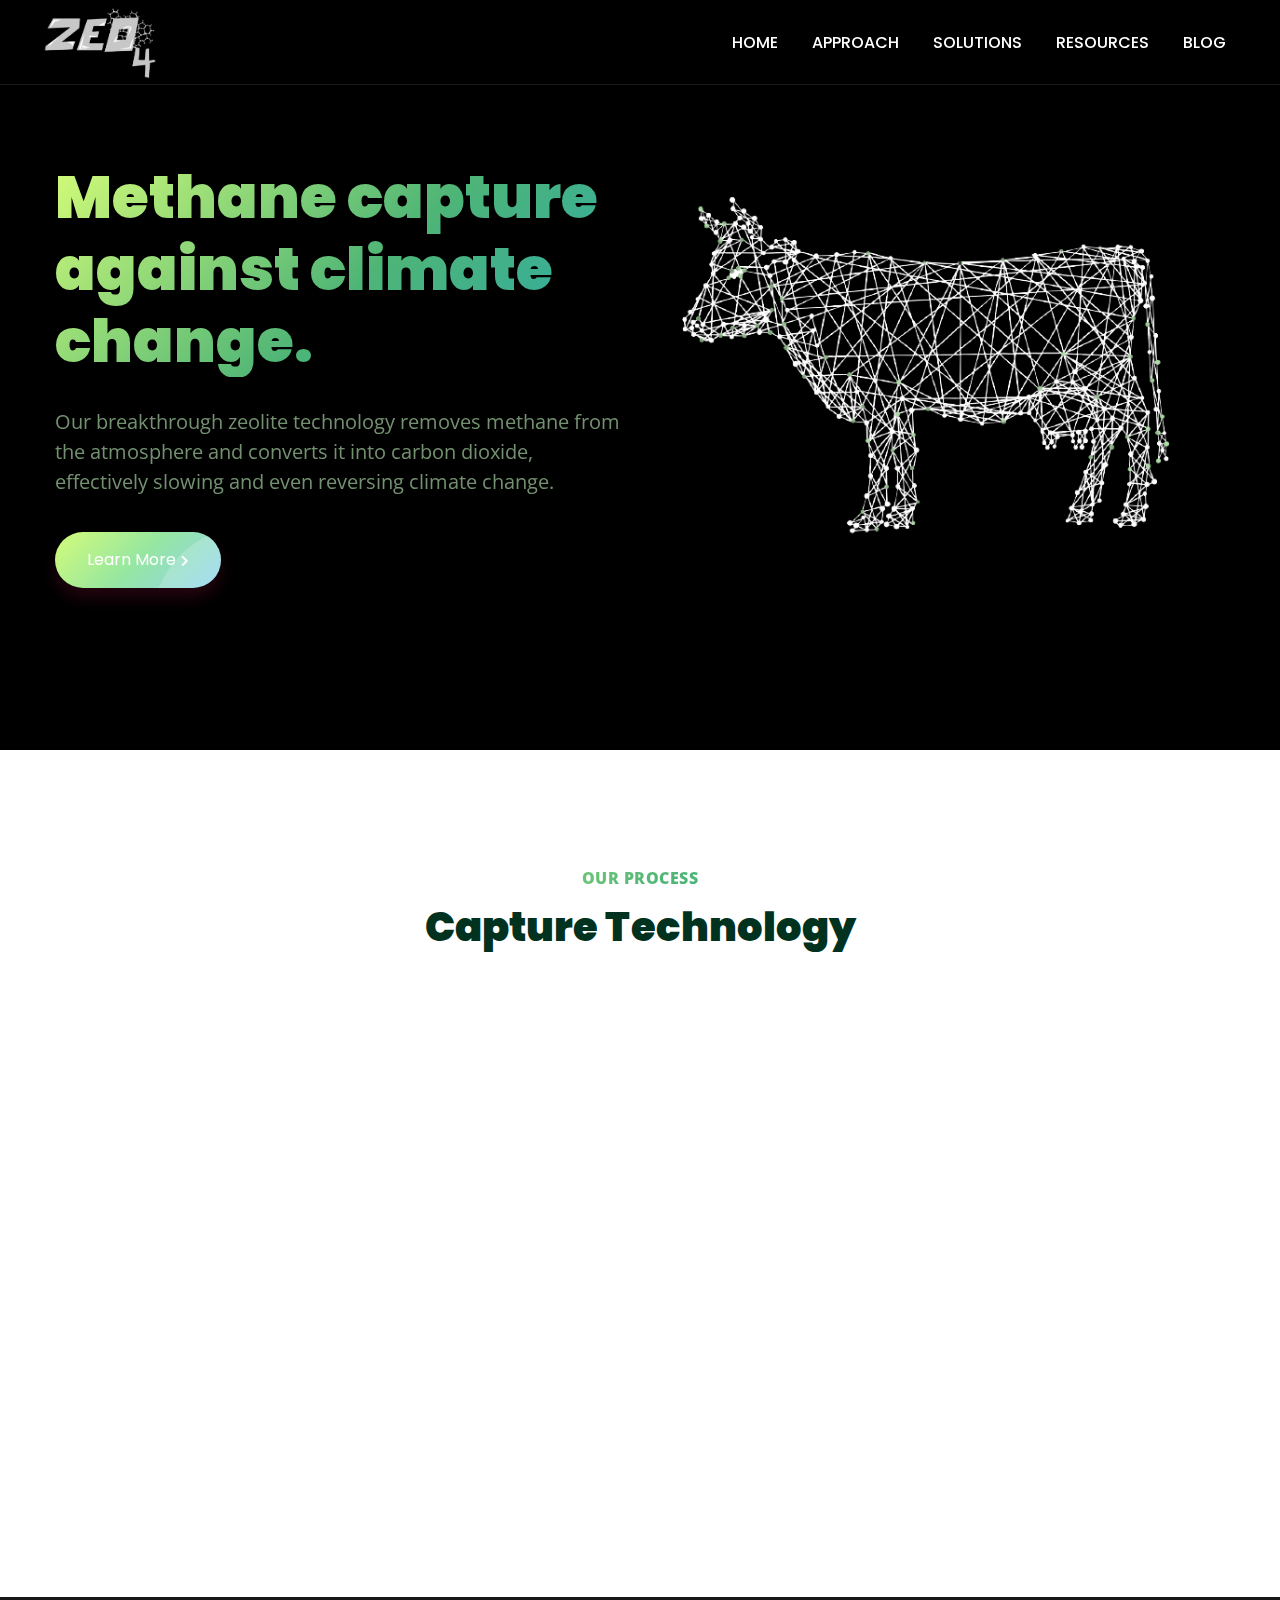
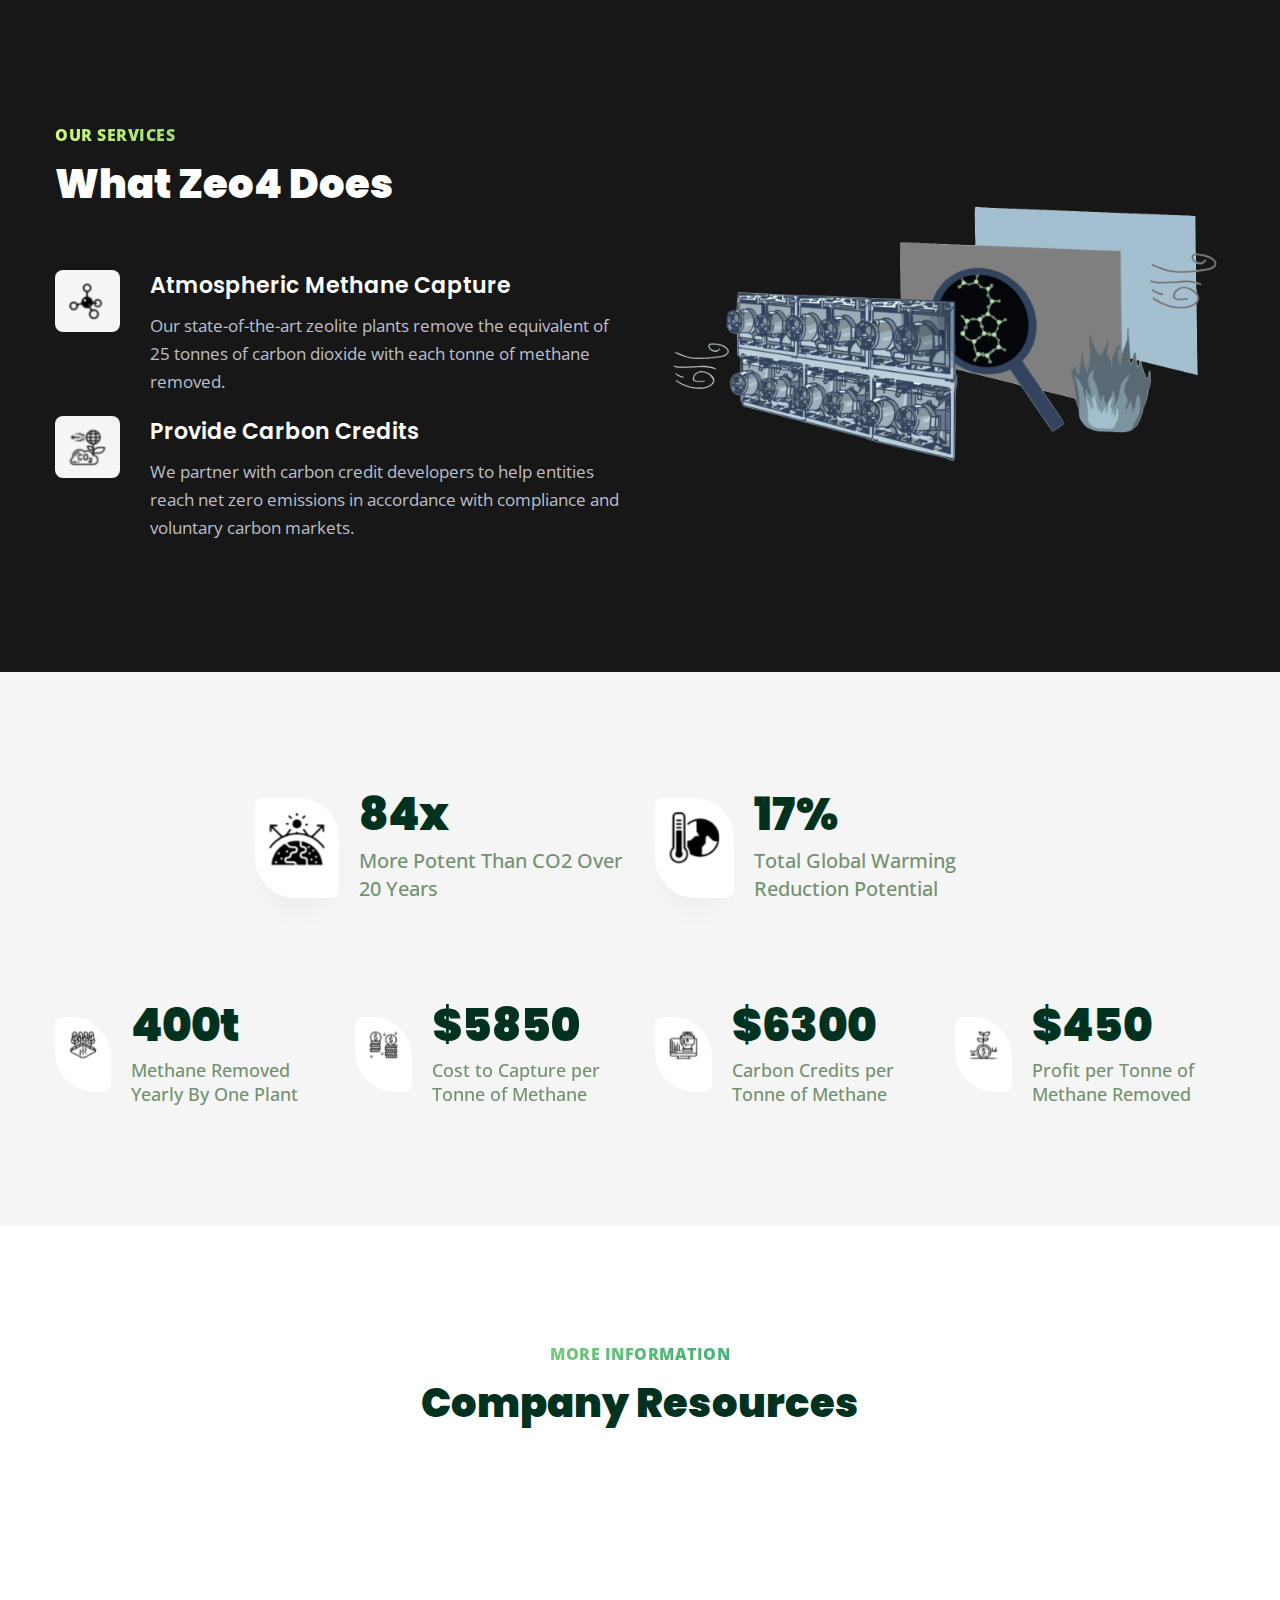
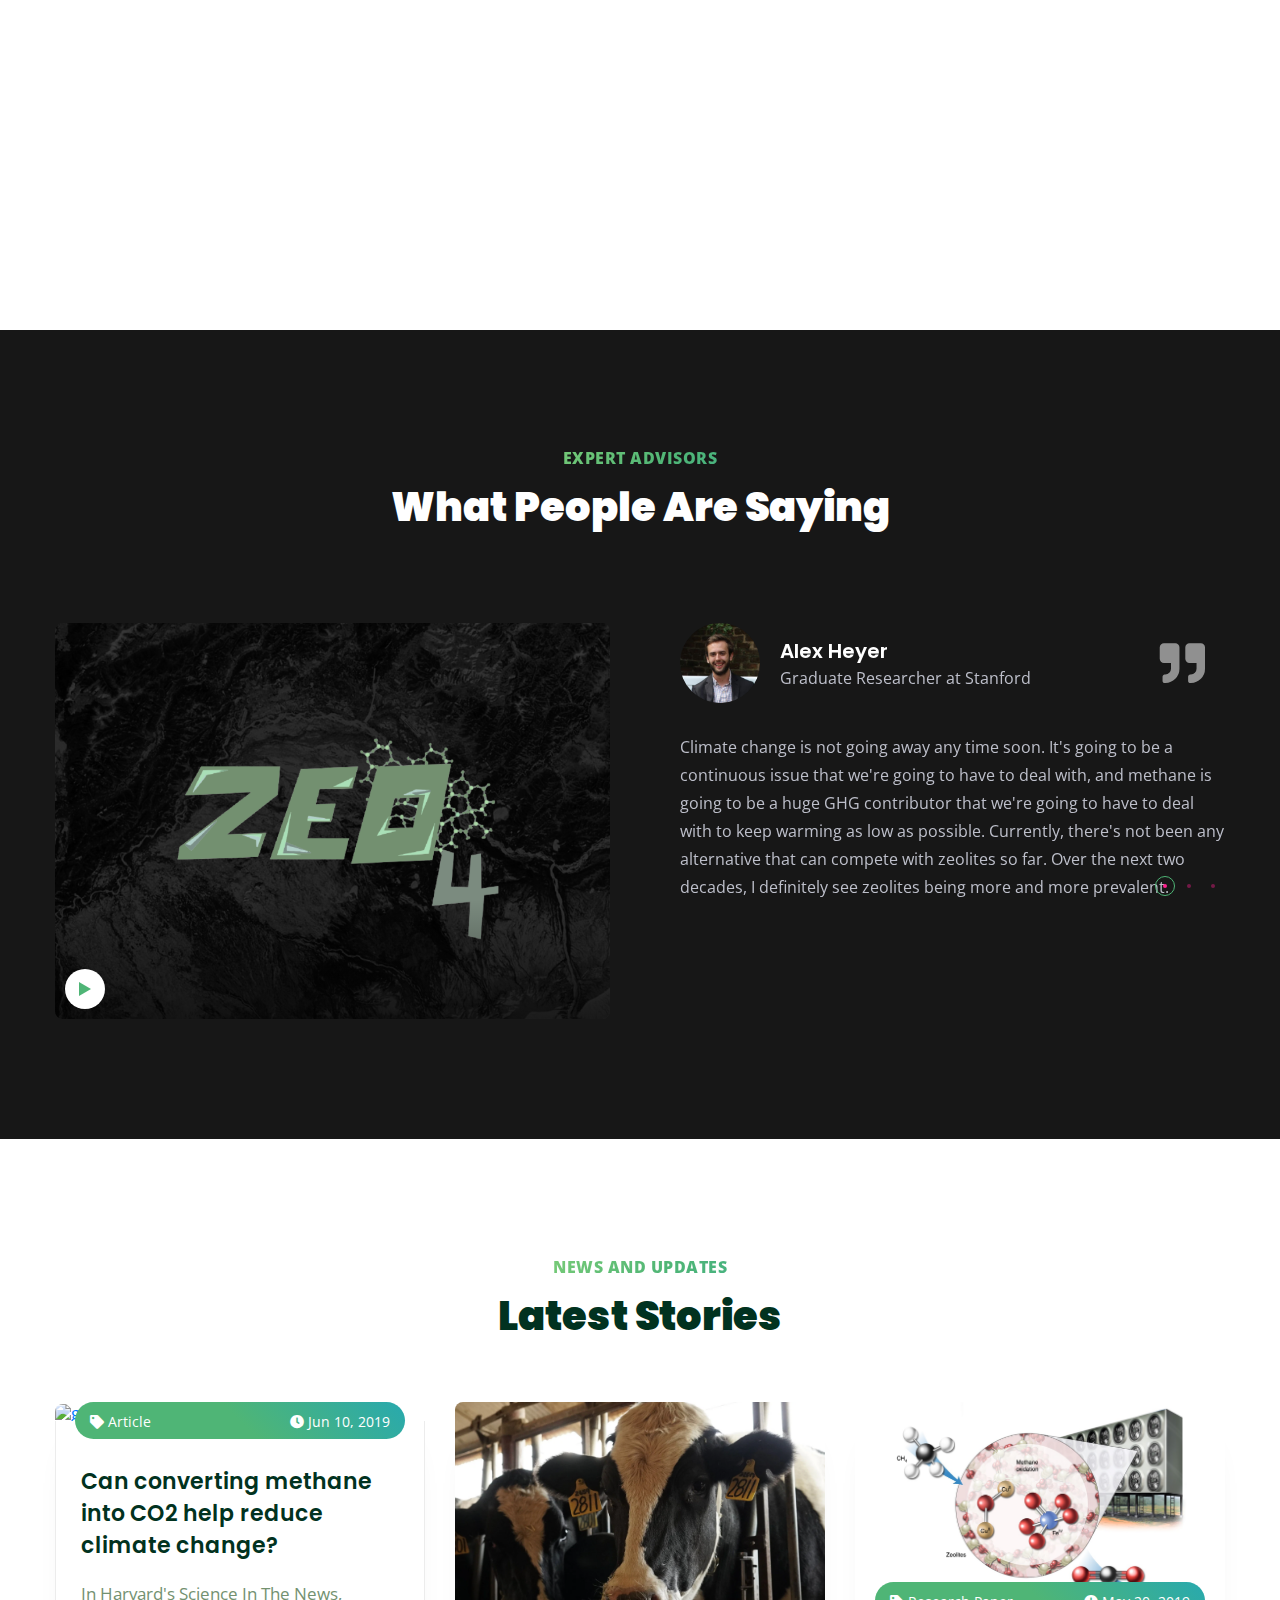
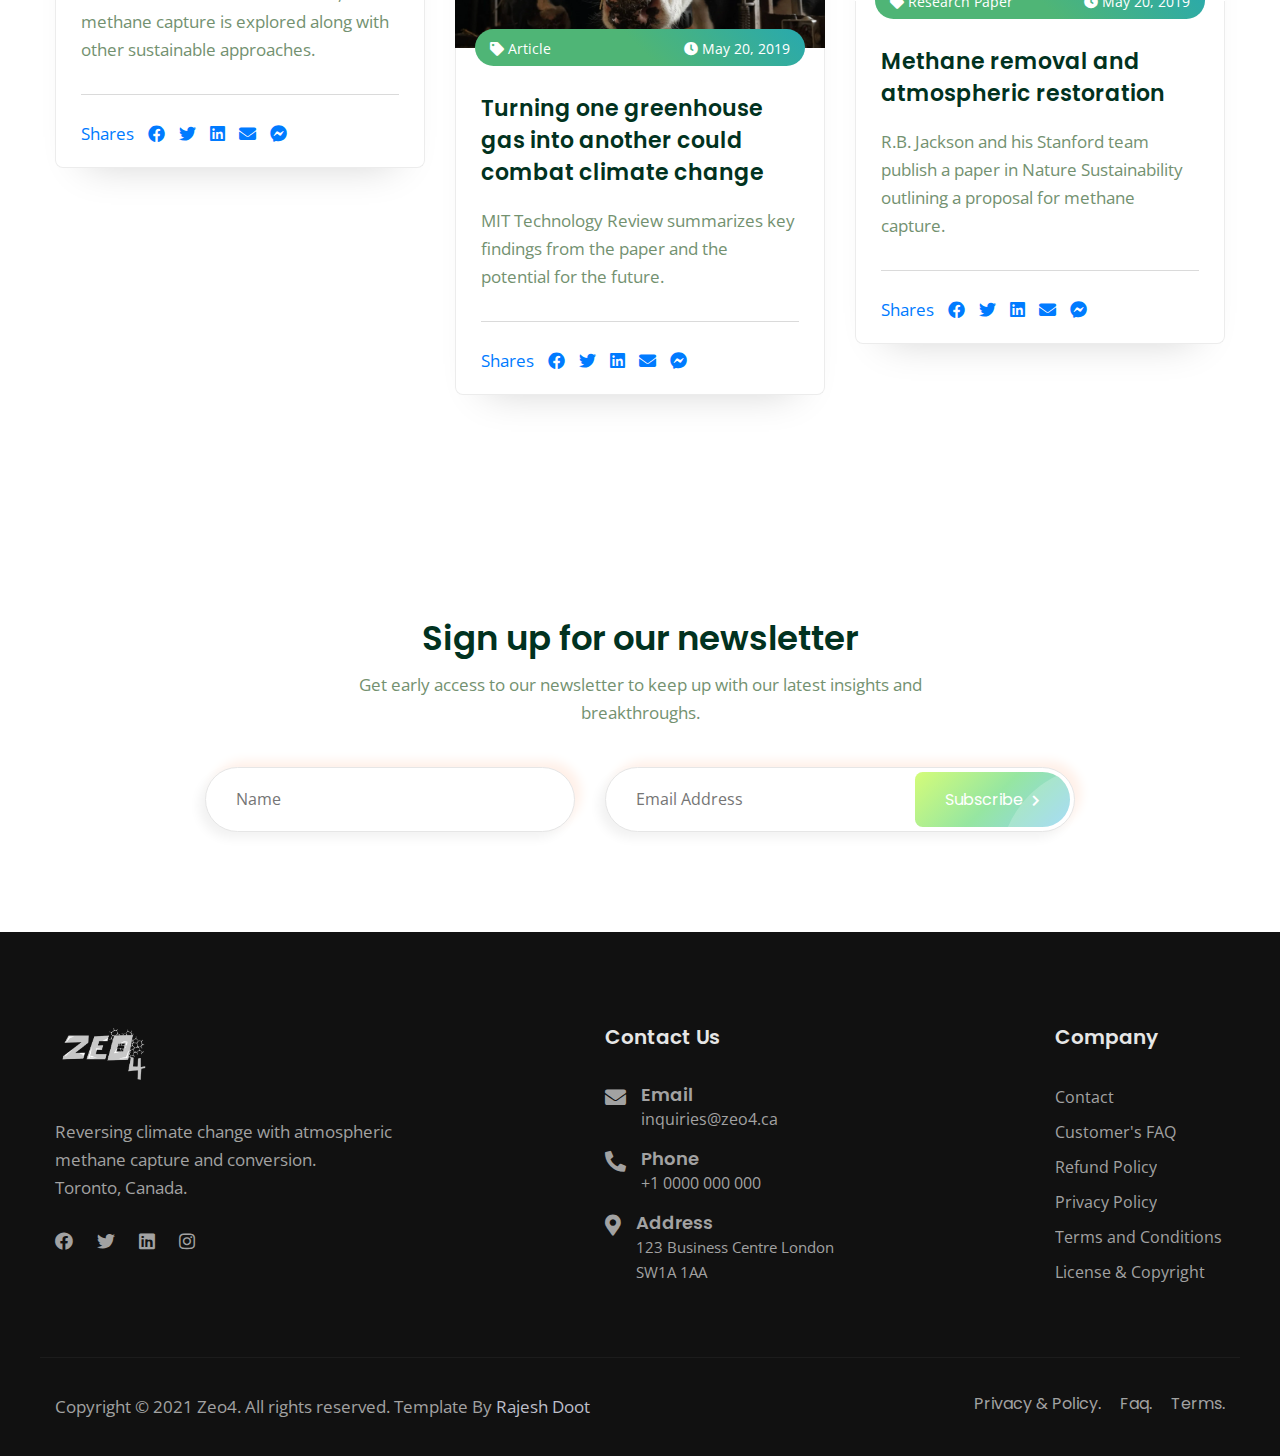
==== index.html @ 6184b294 "new photos" ====
<!DOCTYPE html>
<html lang="en" class="no-js">
<head>
	<meta charset="utf-8"/>
	<title>Zeo4</title>
	<meta name="description" content="Creative Agency, Marketing Agency Template">
	<meta name="keywords" content="Creative Agency, Marketing Agency">
	<meta name="author" content="rajesh-doot">
	<meta name="viewport" content="width=device-width,initial-scale=1">
	<meta http-equiv="X-UA-Compatible" content="IE=edge">
	<meta name="theme-color" content="#0e0321">
	<!--website-favicon-->
	<link href="images/logo.png" rel="icon">
	<!--plugin-css-->
	<link href="css/bootstrap.min.css" rel="stylesheet">
	<link href="css/plugin.min.css" rel="stylesheet">
	<link href="https://cdnjs.cloudflare.com/ajax/libs/font-awesome/5.11.2/css/all.min.css" rel="stylesheet">
	<link href="https://fonts.googleapis.com/css2?family=Open+Sans:wght@400;600;700&family=Poppins:wght@300;400;500;600;700;800;900&display=swap" rel="stylesheet">
	<!-- template-style-->
	<link href="css/style.css" rel="stylesheet">
	<link href="css/responsive.css" rel="stylesheet">
	<style>html { scroll-behavior: smooth;}</style>
</head>
<body>
	<!--Start Preloader -->
		<div class="onloadpage" id="page_loader">
			<div class="pre-content">
				<div class="logo-pre"><img src="images/logo.png" alt="Logo" class="img-fluid" /></div>
				<div class="pre-text-"><span>Zeo4 - Methane Capture and Conversion.</span>In 3...2...1...</div>
			</div>
		</div>
		<!--End Preloader -->
	<!--Start Header -->
	<header class="nav-bg-b main-header navfix fixed-top menu-dark">
		<div class="container-fluid m-pad">
			<div class="menu-header">
				<div class="dsk-logo"><a class="nav-brand" href="#top">
					<img src="images/white-logo.png" alt="Logo" class="mega-white-logo"/>
					<img src="images/logo.png" alt="Logo" class="mega-darks-logo"/>
				</a></div>
				<div class="custom-nav" role="navigation">
					<ul class="nav-list onepge">
						<li><a href="#home" class="menu-links">Home</a></li>	
						<li><a href="#approach" class="menu-links">Approach</a></li>
						<li><a href="#solutions" class="menu-links">Solutions</a></li>
						<li><a href="#resources" class="menu-links">Resources</a></li>
						<li><a href="#blogs" class="menu-links">Blog</a></li>
<!-- 						<li><a href="#clients" class="menu-links">Clients</a></li>
 -->						<li></li>
					</ul>
				</div>
				<div class="mobile-menu2">
					<ul class="mob-nav2">
						<li class="navm-"> <a class="toggle" href="#"><span></span></a></li>
					</ul>
				</div>
			</div>
			<!--Mobile Menu-->
			<nav id="main-nav">
				<ul class="first-nav">
					<li><a href="#home" class="menu-links">Home</a></li>						
						<li><a href="#approach" class="menu-links">Approach</a></li>
						<li><a href="#solutions" class="menu-links">Solutions</a></li>
						<li><a href="#resources" class="menu-links">Resources</a></li>
 						<li><a href="#blogs" class="menu-links">Blog</a></li>
	<!--					<li><a href="#clients" class="menu-links">Clients</a></li>
 -->				</ul>
				<ul class="bottom-nav">
					<li class="prb">
						<a href="tel:+11111111111">
							<svg xmlns="http://www.w3.org/2000/svg" viewBox="0 0 384 384">
								<path d="M353.188,252.052c-23.51,0-46.594-3.677-68.469-10.906c-10.719-3.656-23.896-0.302-30.438,6.417l-43.177,32.594
								c-50.073-26.729-80.917-57.563-107.281-107.26l31.635-42.052c8.219-8.208,11.167-20.198,7.635-31.448
								c-7.26-21.99-10.948-45.063-10.948-68.583C132.146,13.823,118.323,0,101.333,0H30.813C13.823,0,0,13.823,0,30.813
								C0,225.563,158.438,384,353.188,384c16.99,0,30.813-13.823,30.813-30.813v-70.323C384,265.875,370.177,252.052,353.188,252.052z"
								/>
							</svg>
						</a>
					</li>
					<li class="prb">
						<a href="mailto:somewebmedia@gmail.com">
							<svg xmlns="http://www.w3.org/2000/svg" width="24" height="24" viewBox="0 0 24 24"><path d="M20 4H4c-1.1 0-1.99.9-1.99 2L2 18c0 1.1.9 2 2 2h16c1.1 0 2-.9 2-2V6c0-1.1-.9-2-2-2zm0 4l-8 5-8-5V6l8 5 8-5v2z"/><path d="M0 0h24v24H0z" fill="none"/></svg>
						</a>
					</li>
					<li class="prb">
						<a href="skype:niwax.company?call">
							<svg enable-background="new 0 0 24 24" height="18" viewBox="0 0 24 24" width="18" xmlns="http://www.w3.org/2000/svg"><path d="m23.309 14.547c1.738-7.81-5.104-14.905-13.139-13.543-4.362-2.707-10.17.352-10.17 5.542 0 1.207.333 2.337.912 3.311-1.615 7.828 5.283 14.821 13.311 13.366 5.675 3.001 11.946-2.984 9.086-8.676zm-7.638 4.71c-2.108.867-5.577.872-7.676-.227-2.993-1.596-3.525-5.189-.943-5.189 1.946 0 1.33 2.269 3.295 3.194.902.417 2.841.46 3.968-.3 1.113-.745 1.011-1.917.406-2.477-1.603-1.48-6.19-.892-8.287-3.483-.911-1.124-1.083-3.107.037-4.545 1.952-2.512 7.68-2.665 10.143-.768 2.274 1.76 1.66 4.096-.175 4.096-2.207 0-1.047-2.888-4.61-2.888-2.583 0-3.599 1.837-1.78 2.731 2.466 1.225 8.75.816 8.75 5.603-.005 1.992-1.226 3.477-3.128 4.253z"/></svg>
						</a>
					</li>
				</ul>
			</nav>					
		</div>
	</header>
		<!--Mobile contact-->
<div class="popup-modal1">
<div class="modal" id="menu-popup">
<div class="modal-dialog">
<div class="modal-content">
<div class="modal-header">
<div class="common-heading">
<h4 class="mt0 mb0">Request A Quote </h4>
</div>
<button type="button" class="closes" data-dismiss="modal">&times;</button></div>
<!-- Modal body -->
<div class="modal-body">
<div class="form-block fdgn2 mt10 mb10">
<form action="#" method="post" name="feedback-form">
<div class="fieldsets row">
<div class="col-md-12"><input type="text" placeholder="Full Name" name="name"></div>
<div class="col-md-12"><input type="email" placeholder="Email Address" name="email"></div>
<div class="col-md-12"><input type="number" placeholder="Contact Number" name="phone"></div>
<div class="col-md-12"><input type="text" placeholder="Subject" name="subject"></div>
<div class="col-md-12"><textarea placeholder="Message" name="message"></textarea></div>
</div>
<div class="fieldsets mt20 pb20">
<button type="submit" name="submit" class="lnk btn-main bg-btn" data-dismiss="modal">Submit <i class="fas fa-chevron-right fa-icon"></i><span class="circle"></span></button>
</div>
</form>
</div>
</div>
</div>
</div>
</div>
</div>
<!--Mobile contact-->
	<!--End Header -->
	<!--Start Hero-->
	<section class="hero-section hero-creative-agenc1"  data-background="images/banner/black.png" id="home">
		<div class="text-block">
			<div class="container">
				<div class="row">
					<div class="col-lg-6 v-center niwax" data-rellax-speed="-3">
						<div class="header-heading">
							<h1 class="wow fadeInUp text-effect-2" data-wow-delay=".2s"> Methane capture against climate change.</h1>
							<p class="wow fadeInUp" data-wow-delay=".4s">Our breakthrough zeolite technology removes methane from the atmosphere and converts it into carbon dioxide, effectively slowing and even reversing climate change.</p>
							<a href="#approach" class="btn-main bg-btn6 lnk wow fadeInUp" data-wow-delay=".6s">Learn More<i class="fas fa-chevron-right fa-icon"></i><span class="circle"></span></a>
						</div>
					</div>
					<div class="col-lg-6 v-center h-scl-">
						<div class="img-block hover-scale h-scl-base">
							<img src="images/icons/cow.png" alt="solutions" class="img-fluid upset"/>
						</div>
					</div>
				</div>
			</div>
		</div>
	</section>
	<!--End Hero-->
	<!--Start Service-->
	<section class="dg-approach pb120 pt120" id="approach">
		<div class="container">
			<div class="row justify-content-center">
				<div class="col-lg-8">
					<div class="common-heading-2 text-center">
						<span class="text-effect-2">Our Process</span>
						<h2 class="mb30">Capture Technology</h2>
					</div>
				</div>
			</div>
			<div class="row upset ovr-bg2 ho-gdnt">
				<div class="col-lg-4 col-sm-6 mt30 wow fadeInUp" data-wow-delay=".2s">
					<div class="s-block up-hor ovr-base">
						<div class="nn-card-set">
							<div class="s-card-icon"><img src="images/icons/fan.png" alt="approach" class="img-fluid" /></div>
							<h4>Direct Air Capture</h4>
							<p>Industrial-scale array of fans push atmospheric methane into a huge tumbling chamber.</p>
						</div>
					</div>
				</div>
				<div class="col-lg-4 col-sm-6 mt30 wow fadeInUp" data-wow-delay=".4s">
					<div class="s-block up-hor ovr-base">
						<div class="nn-card-set">
							<div class="s-card-icon"><img src="images/icons/molecule.png" alt="approach" class="img-fluid" /></div>
							<h4>Methane Conversion</h4>
							<p>Inside, zeolites act as a catalyst to break a C-H bond in the methane, creating a methyl radical.</p>
						</div>
					</div>
				</div>
				<div class="col-lg-4 col-sm-6 mt30 wow fadeInUp" data-wow-delay=".6s">
					<div class="s-block up-hor ovr-base">
						<div class="nn-card-set">
							<div class="s-card-icon"><img src="images/icons/wind.png" alt="approach" class="img-fluid" /></div>
							<h4>Release Products</h4>
							<p>With an increase in temperature, the methyl radical is oxidized to release carbon dioxide and water.</p>
						</div>
					</div>
				</div>
				
				<div class="-cta-btn mt70">
					<div class="free-cta-title v-center wow zoomInDown" data-wow-delay="1s">
						<p>Curious about the details?</p>
						<a href="https://aneka-mm88.medium.com/saying-goodbye-to-global-warming-zeo4-e9e81319a0ba" target="_blank" class="btn-main bg-btn6 lnk"> Read our article<i class="fas fa-chevron-right fa-icon"></i><span class="circle"></span></a>
					</div>
				</div>
			</div>
			</div>
		</section>
	<!--End Service-->
	<!--Start About-->
		<section class="solutions-dg- dg-bg--2 sec-dark pb130 pt130" id="solutions">
			<div class="container">
				<div class="row">
					<div class="col-lg-6">
						<div class="common-heading-2 text-l">
							<span class="text-effect-2">Our Services</span>
							<h2 class="mb20">What Zeo4 Does</h2>
							<!-- <p>Zeo4 provides methane removal services to slow down and reverse climate change.</p> -->
							<div class="itm-media-object mt60 tilt-3d">
								<div class="media">
									<div class="img-ab- base" data-tilt data-tilt-max="20" data-tilt-speed="1000"><img src="images/icons/methane.png" alt="icon" class="layer"></div>
									<div class="media-body">
										<h4>Atmospheric Methane Capture</h4>
										<p>Our state-of-the-art zeolite plants remove the equivalent of 25 tonnes of carbon dioxide with each tonne of methane removed.</p>
									</div>
								</div>
								<div class="media mt50">
									<div class="img-ab- base" data-tilt data-tilt-max="20" data-tilt-speed="1000"><img src="images/icons/credits.png" alt="icon" class="layer"></div>
									<div class="media-body">
										<h4>Provide Carbon Credits</h4>
										<p>We partner with carbon credit developers to help entities reach net zero emissions in accordance with compliance and voluntary carbon markets.</p>
									</div>
								</div>
							</div>
						</div>
					</div>
					<div class="col-lg-6 v-center h-scl-">
						<div class="img-block hover-scale h-scl-base">
							<img src="images/banner/diagram.png" alt="solutions" class="img-fluid upset"/>
						</div>
					</div>
				</div>
			</div>
		</section>
		<!--Start statistics-->
		<div class="dg-statistics-section bg-flat1  pb120 pt120 tilt3d">
			<div class="container">
				<div class="row justify-content-center t-ctr">
					<div class="col-lg-4 col-sm-6">
						<div class="statistics">
							<div data-tilt data-tilt-max="20" data-tilt-speed="1000" class="statistics-img">
								<img src="images/icons/ghg-emissions.png" alt="years" class="img-fluid" />
							</div>
							<div class="statnumb">
								<span class="counter">84</span><span>x</span>
								<p>More Potent Than CO2 Over 20 Years</p>
							</div>
						</div>
					</div>
					<div class="col-lg-4 col-sm-6">
						<div class="statistics">
							<div data-tilt data-tilt-max="20" data-tilt-speed="1000" class="statistics-img">
								<img src="images/icons/global-warming.png" alt="team" class="img-fluid" />
							</div>
							<div class="statnumb">
								<span class="counter">17</span><span>%</span>
								<p>Total Global Warming Reduction Potential</p>
							</div>
						</div>
					</div>
				</div>
				<div class="row small t-ctr">
					<div class="col-lg-3 col-sm-6">
						<div class="statistics">
							<div data-tilt data-tilt-max="20" data-tilt-speed="1000" class="statistics-img">
								<img src="images/icons/methane-gas.png" alt="happy" class="img-fluid" />
							</div>
							<div class="statnumb">
								<span class="counter">400</span><span>t</span>
								<p>Methane Removed Yearly By One Plant</p>
							</div>
						</div>
					</div>
					<div class="col-lg-3 col-sm-6">
						<div class="statistics">
							<div data-tilt data-tilt-max="20" data-tilt-speed="1000" class="statistics-img">
								<img src="images/icons/cost.png" alt="project" class="img-fluid" />
							</div>
							<div class="statnumb counter-number">
								<span>$</span><span class="counter">5850</span>
								<p>Cost to Capture per Tonne of Methane</p>
							</div>
						</div>
					</div>
					<div class="col-lg-3 col-sm-6">
						<div class="statistics">
							<div data-tilt data-tilt-max="20" data-tilt-speed="1000" class="statistics-img">
								<img src="images/icons/revenue.png" alt="resources" class="img-fluid" />
							</div>
							<div class="statnumb">
								<span>$</span><span class="counter">6300</span>
								<p>Carbon Credits per Tonne of Methane</p>
							</div>
						</div>
					</div>
					<div class="col-lg-3 col-sm-6">
						<div class="statistics mb0">
							<div data-tilt data-tilt-max="20" data-tilt-speed="1000" class="statistics-img">
								<img src="images/icons/profit.png" alt="support" class="img-fluid" />
							</div>
							<div class="statnumb">
								<span>$</span><span class="counter">450</span>
								<p>Profit per Tonne of Methane Removed</p>
							</div>
						</div>
					</div>
				</div>
			</div>
		</div>
		<!--End statistics-->
		<!--Start Portfolio-->
		<section class="dg-portfolio-section pb120 pt120" id="resources">
			<div class="container">
				<div class="row justify-content-center ">
					<div class="col-lg-8">
						<div class="common-heading-2">
							<span class="text-effect-2">More Information</span>
							<h2 class="mb0">Company Resources</h2>
						</div>
					</div>
				</div>
				<div class="row">
					<div class="col-lg-4 col-sm-6 single-card-item wow fadeInUp" data-wow-delay=".2s">
						<div class="isotope_item h-scl-">
							<div class="item-image h-scl-base">
								<a href="https://aneka-mm88.medium.com/saying-goodbye-to-global-warming-zeo4-e9e81319a0ba" target="blank"><img src="images/article-cows.jpg" alt="portfolio" class="img-fluid"/> </a>
							</div>
							<div class="item-info">
								<h4><a href="#">Article</a></h4>
								<p>Technical Breakdown</p>
							</div>
						</div>
					</div>
					<div class="col-lg-4 col-sm-6 single-card-item  wow fadeInUp" data-wow-delay=".4s">
						<div class="isotope_item h-scl-">
							<div class="item-image h-scl-base">
								<a href="https://www.figma.com/proto/yUd5BAmFfHJz9BKbaISp3o/Moonshot-challenge-one-pager?node-id=87%3A2&scaling=min-zoom&page-id=0%3A1" target="blank"><img src="images/one-pager.jpg" alt="image" class="img-fluid"/> </a>
							</div>
							<div class="item-info">
								<h4><a href="https://www.figma.com/proto/yUd5BAmFfHJz9BKbaISp3o/Moonshot-challenge-one-pager?node-id=87%3A2&scaling=min-zoom&page-id=0%3A1" target="_blank">One-Pager</a></h4>
								<p>High-Level Overview</p>
							</div>
						</div>
					</div>
					<div class="col-lg-4 col-sm-6 single-card-item  wow fadeInUp" data-wow-delay=".6s">
						<div class="isotope_item h-scl-">
							<div class="item-image h-scl-base">
								<a href="https://youtu.be/wS3ur38bFLs/" target="_blank"><img src="images/photos/yt-thumbnail.jpg" alt="image" class="img-fluid"/> </a>
							</div>
							<div class="item-info">
								<h4><a href="#">Video</a></h4>
								<p>Introduction to Zeo4</p>
							</div>
						</div>
					</div>
				</div>
			</div>
		</section>
		<!--End Portfolio-->
		<!--Start Testinomial-->
		<section class="dg-testinomial-section dg-bg--2 sec-dark  pb120 pt120" >
			<div class="container">
				<div class="row justify-content-center">
					<div class="col-lg-8">
						<div class="common-heading-2">
							<span class="text-effect-2">Expert Advisors</span>
							<h2 class="mb30">What People Are Saying</h2>
						</div>
					</div>
				</div>
				<div class="row mt60">
					<div class="col-lg-6">
						<div class="video-testimonial">
							<div class="video-review hover-scale mr15">
								<a class="video-link" href="https://youtu.be/wS3ur38bFLs?autoplay=1&amp;rel=0" target="_blank"><img src="images/photos/cool-logo.png" alt="client" class="img-fluid">
									<div class="review-vid-details">
										<div class="-vid-ico"><span class="triangle-play2"></span></div>
										
									</div>
								</a>
							</div>
							</div>
						</div>
							<div class="col-lg-6">
								<div class="owl-carousel testimonial-card-a pl25">
									<div class="testimonial-card">
										<div class="client-thumbs">
											<div class="media v-center ">
												<div class="user-image bdr-radius"><img src="images/photos/alex.png" alt="girl" class="img-fluid" /></div>
												<div class="media-body user-info v-center">
													<h5>Alex Heyer</h5>
													<p>Graduate Researcher at Stanford</p>
												</div>
												<i class="fas fa-quote-right quote-css"></i>
											</div>
										</div>
										<div class="t-text mt30">
											<p>Climate change is not going away any time soon. It's going to be a continuous issue that we're going to have to deal with, and methane is going to be a huge GHG contributor that we're going to have to deal with to keep warming as low as possible. Currently, there's not been any alternative that can compete with zeolites so far. Over the next two decades, I definitely see zeolites being more and more prevalent.</p>
										</div>
									</div>
									<div class="testimonial-card">
										<div class="client-thumbs">
											<div class="media v-center ">
												<div class="user-image bdr-radius"><img src="images/photos/jackson.png" alt="girl" class="img-fluid" /></div>
												<div class="media-body user-info v-center">
													<h5>Jackson Hegland</h5>
													<p>Partner at Carbon Connect International</p>
												</div>
												<i class="fas fa-quote-right quote-css"></i>
											</div>
										</div>
										<div class="t-text mt30">
											<p>I love this. You guys have really nailed the concept of a moonshot, and that's great. We need that kind of thinking in this space. </p>
										</div>
									</div>
									<div class="testimonial-card">
										<div class="client-thumbs">
											<div class="media v-center ">
												<div class="user-image bdr-radius"><img src="images/photos/ryan.png" alt="girl" class="img-fluid" /></div>
												<div class="media-body user-info v-center">
													<h5>Ryan Richardson</h5>
													<p>Sustainability Consulting Manager at Radicle</p>
												</div>
												<i class="fas fa-quote-right quote-css"></i>
											</div>
										</div>
										<div class="t-text mt30">
											<p>In such an emerging place, I think you're well suited to dominate some of your older peers. I love what you're planning so far - this is an opportunity for a radical solution.</p>
										</div>
									</div>
								</div>
							</div>
						</div>
					</div>
				</section>
	<!--End Testinomial-->


	<!--End About-->
	<!--Start Blogs-->
				<section class="blogs-section pb120 pt120" id="blogs">
					<div class="container">
						<div class="row justify-content-center">
							<div class="col-lg-8">
								<div class="common-heading-2">
									<span class="text-effect-2">News and Updates</span>
									<h2 class="mb30">Latest Stories</h2>
								</div>
							</div>
						</div>
						<div class="row">
							<div class="col-lg-4 mt30">
								<div class="single-blog-post- up-hor shdo">
									<div class="single-blog-img-">
										<a href="#"><img src="images/photos/harvard-cows.png" alt="girl" class="img-fluid"/></a>
										<div class="entry-blog-post dg-bg2">
											<span class="bypost-"><a href="#"><i class="fas fa-tag"></i> Article</a></span>
											<span class="posted-on-">
												<a href="https://sitn.hms.harvard.edu/flash/2019/can-converting-methane-co2-help-reduce-climate-change/" target="_blank"><i class="fas fa-clock"></i> Jun 10, 2019</a>
											</span>
										</div>
									</div>
									<div class="blog-content-tt">
										<div class="single-blog-info-">
											<h4><a href="https://sitn.hms.harvard.edu/flash/2019/can-converting-methane-co2-help-reduce-climate-change/" target="_blank">Can converting methane into CO2 help reduce climate change?</a></h4>
											<p>In Harvard's Science In The News, methane capture is explored along with other sustainable approaches.</p>
										</div>
										<div class="post-social">
											<div class="ss-inline-share-wrapper ss-hover-animation-fade ss-inline-total-counter-left ss-left-inline-content ss-small-icons ss-with-spacing ss-circle-icons ss-without-labels">
												<div class="ss-inline-share-content">
													<div class="ss-social-icons-container">
														<a href="javascript:void(0)">Shares</a>
														<a href="javascript:void(0)" target="blank"><i class="fab fa-facebook"></i></a>
														<a href="javascript:void(0)" target="blank"><i class="fab fa-twitter"></i></a>
														<a href="javascript:void(0)" target="blank"><i class="fab fa-linkedin"></i></a>
														<a href="javascript:void(0)" target="blank"><i class="fas fa-envelope"></i></a>
														<a href="javascript:void(0)" target="blank"><i class="fab fa-facebook-messenger"></i></a>
													</div>
												</div>
											</div>
										</div>
									</div>
								</div>
							</div>
							<div class="col-lg-4 mt30">
								<div class="single-blog-post- up-hor shdo">
									<div class="single-blog-img-">
										<a href="https://www.technologyreview.com/2019/05/20/960/turning-one-greenhouse-gas-into-another-could-combat-climate-change/" target="_blank"><img src="images/photos/mit-cows.png" alt="girl" class="img-fluid"/></a>
										<div class="entry-blog-post dg-bg2">
											<span class="bypost-"><a href="#"><i class="fas fa-tag"></i> Article</a></span>
											<span class="posted-on-">
												<a href="#"><i class="fas fa-clock"></i> May 20, 2019</a>
											</span>
										</div>
									</div>
									<div class="blog-content-tt">
										<div class="single-blog-info-">
											<h4><a href="https://www.technologyreview.com/2019/05/20/960/turning-one-greenhouse-gas-into-another-could-combat-climate-change/" target="_blank">Turning one greenhouse gas into another could combat climate change</a></h4>
											<p>MIT Technology Review summarizes key findings from the paper and the potential for the future.</p>
										</div>
										<div class="post-social">
											<div class="ss-inline-share-wrapper ss-hover-animation-fade ss-inline-total-counter-left ss-left-inline-content ss-small-icons ss-with-spacing ss-circle-icons ss-without-labels">
												<div class="ss-inline-share-content">
													<div class="ss-social-icons-container">
														<a href="javascript:void(0)">Shares</a>
														<a href="javascript:void(0)" target="blank"><i class="fab fa-facebook"></i></a>
														<a href="javascript:void(0)" target="blank"><i class="fab fa-twitter"></i></a>
														<a href="javascript:void(0)" target="blank"><i class="fab fa-linkedin"></i></a>
														<a href="javascript:void(0)" target="blank"><i class="fas fa-envelope"></i></a>
														<a href="javascript:void(0)" target="blank"><i class="fab fa-facebook-messenger"></i></a>
													</div>
												</div>
											</div>
										</div>
									</div>
								</div>
							</div>
							<div class="col-lg-4 mt30">
								<div class="single-blog-post- up-hor shdo">
									<div class="single-blog-img-">
										<a href="#"><img src="images/photos/jackson-diagram.png" alt="girl" class="img-fluid"/></a>
										<div class="entry-blog-post dg-bg2">
											<span class="bypost-"><a href="https://www.nature.com/articles/s41893-019-0299-x.epdf" target="_blank"><i class="fas fa-tag"></i> Research Paper</a></span>
											<span class="posted-on-">
												<a href="#"><i class="fas fa-clock"></i> May 20, 2019</a>
											</span>
										</div>
									</div>
									<div class="blog-content-tt">
										<div class="single-blog-info-">
											<h4><a href="https://www.nature.com/articles/s41893-019-0299-x.epdf" target="_blank">Methane removal and atmospheric restoration</a></h4>
											<p>R.B. Jackson and his Stanford team publish a paper in Nature Sustainability outlining a proposal for methane capture.</p>
										</div>
										<div class="post-social">
											<div class="ss-inline-share-wrapper ss-hover-animation-fade ss-inline-total-counter-left ss-left-inline-content ss-small-icons ss-with-spacing ss-circle-icons ss-without-labels">
												<div class="ss-inline-share-content">
													<div class="ss-social-icons-container">
														<a href="javascript:void(0)">Shares</a>
														<a href="javascript:void(0)" target="blank"><i class="fab fa-facebook"></i></a>
														<a href="javascript:void(0)" target="blank"><i class="fab fa-twitter"></i></a>
														<a href="javascript:void(0)" target="blank"><i class="fab fa-linkedin"></i></a>
														<a href="javascript:void(0)" target="blank"><i class="fas fa-envelope"></i></a>
														<a href="javascript:void(0)" target="blank"><i class="fab fa-facebook-messenger"></i></a>
													</div>
												</div>
											</div>
										</div>
									</div>
								</div>
							</div>
						</div>
					</div>
				</section>
	<!--End Blogs-->

	<!--Start CTA
				<section class="-cta-section dg-bg--2 dg-cta-sec sec-dark pb130 pt130">
					<div class="container">
						<div class="row justify-content-center">
							<div class="col-lg-8">
								<div class="common-heading-2">
									<span class="text-effect-2">LET'S WORK TOGETHER</span>
									<h2>Let’s Create Big Stories Together</h2>
									<p class="mt20">The standard chunk of Lorem Ipsum used since the 1500s is reproduced below for those.</p>
									<a href="#" class="btn-main bg-btn4 lnk mt40">Request a proposal<i class="fas fa-chevron-right fa-icon"></i><span class="circle"></span></a>
								</div>
							</div>
						</div>
					</div>
				</section>
	End CTA-->
			
	<!--Start Clients--><!-- 
				<section class="dg-clients-section bg-flat1 pb120 pt120" id="clients">
					<div class="container">
						<div class="row justify-content-center">
							<div class="col-lg-8">
								<div class="common-heading-2">
									<span class="text-effect-2">Our happy customers</span>
									<h2 class="mb30">Some of Our Partners</h2>
								</div>
							</div>
						</div>
						<div class="row">
							<div class="col-lg-12">
								<div class="client-logoset">
									<ul class="row text-center clearfix">
										<li class="col-lg-2 col-md-3 col-sm-4 col-6 mt30 wow fadeIn" data-wow-delay=".2s">
											<div class="brand-logo"><img src="images/client/logo1.png" alt="clients" class="img-fluid"></div>
											<p>Shutter, USA</p>
										</li>
										<li class="col-lg-2 col-md-3 col-sm-4 col-6 mt30 wow fadeIn" data-wow-delay=".4s">
											<div class="brand-logo"><img src="images/client/logo2.png" alt="clients" class="img-fluid"></div>
											<p>Hipster, USA</p>
										</li>
										<li class="col-lg-2 col-md-3 col-sm-4 col-6 mt30 wow fadeIn" data-wow-delay=".6s">
											<div class="brand-logo"><img src="images/client/logo3.png" alt="clients" class="img-fluid"></div>
											<p>Happy, USA</p>
										</li>
										<li class="col-lg-2 col-md-3 col-sm-4 col-6 mt30 wow fadeIn" data-wow-delay=".8s">
											<div class="brand-logo"><img src="images/client/logo4.png" alt="clients" class="img-fluid"></div>
											<p>Opera Tours, USA</p>
										</li>
										<li class="col-lg-2 col-md-3 col-sm-4 col-6 mt30 wow fadeIn" data-wow-delay="1s">
											<div class="brand-logo"><img src="images/client/logo5.png" alt="clients" class="img-fluid"></div>
											<p>Royale Stone, UK</p>
										</li>
										<li class="col-lg-2 col-md-3 col-sm-4 col-6 mt30 wow fadeIn" data-wow-delay="1.2s">
											<div class="brand-logo"><img src="images/client/logo6.png" alt="clients" class="img-fluid"></div>
											<p>QTP, Australia</p>
										</li>
										<li class="col-lg-2 col-md-3 col-sm-4 col-6 mt30 wow fadeIn" data-wow-delay="1.4s">
											<div class="brand-logo"><img src="images/client/logo7.png" alt="clients" class="img-fluid"></div>
											<p>PAPA, Malaysia</p>
										</li>
										<li class="col-lg-2 col-md-3 col-sm-4 col-6 mt30 wow fadeIn" data-wow-delay="1.6s">
											<div class="brand-logo"><img src="images/client/logo8.png" alt="clients" class="img-fluid"></div>
											<p>Coffee, Australia</p>
										</li>
										<li class="col-lg-2 col-md-3 col-sm-4 col-6 mt30 wow fadeIn" data-wow-delay="1.8s">
											<div class="brand-logo"><img src="images/client/logo9.png" alt="clients" class="img-fluid"></div>
											<p>Bakery, India</p>
										</li>
										<li class="col-lg-2 col-md-3 col-sm-4 col-6 mt30 wow fadeIn" data-wow-delay="2s">
											<div class="brand-logo"><img src="images/client/logo10.png" alt="clients" class="img-fluid"></div>
											<p>Iconico, India</p>
										</li>
										<li class="col-lg-2 col-md-3 col-sm-4 col-6 mt30 wow fadeIn" data-wow-delay="2.2s">
											<div class="brand-logo"><img src="images/client/logo11.png" alt="clients" class="img-fluid"></div>
											<p>Tom N Jerry, UK</p>
										</li>
										<li class="col-lg-2 col-md-3 col-sm-4 col-6 mt30 wow fadeIn" data-wow-delay="2.4s">
											<div class="brand-logo"><img src="images/client/logo12.png" alt="clients" class="img-fluid"></div>
											<p>Arch, India</p>
										</li>
									</ul>
								</div>
							</div>
						</div>
						<div class="-cta-btn mt80">
							<div class="free-cta-title v-center wow zoomInDown" data-wow-delay="1.2s">
								<p>We <span>Promise.</span> We <span>Deliver.</span></p>
								<a href="#" class="btn-main bg-btn6 lnk">Request a proposal<i class="fas fa-chevron-right fa-icon"></i><span class="circle"></span></a>
							</div>
						</div>
					</div>
				</section> -->
	<!--End Clients-->
	<!--Start Newsletter-->
				<div class="cta-sec-bhv pt100 pb100">
					<div class="container">
						<div class="row justify-content-center text-center">
							<div class="col-lg-7">
								<div class="email-subs">
									<h3>Sign up for our newsletter</h3>
									<p>Get early access to our newsletter to keep up with our latest insights and breakthroughs. </p>
								</div>
							</div>
						</div>
						<div class="row justify-content-center mt40">
							<div class="col-lg-4 v-center">
								<div class="email-subs-form">
									<input type="text" placeholder="Name" name="name">
								</div>
							</div>
							<div class="col-lg-5 v-center">
								<div class="email-subs-form">
									<div class="form-cta">
										<input type="email" placeholder="Email Address" name="emails">
										<button type="submit" name="submit" class="lnk btn-main bg-btn6">Subscribe <i class="fas fa-chevron-right fa-icon"></i><span class="circle"></span></button>
									</div>
								</div>
							</div>
						</div>
					</div>
				</div>
	<!--End Newsletter-->
				<!--Start Footer-->
<footer class="dark-footer dg-bg--1 pt60 nshape dark-footer-1">
<div class="container">
<div class="row justify-content-between">
<div class="col-lg-4 col-sm-6  ftr-brand-pp">
<a class="navbar-brand mb30 mt30" href="#"> <img src="images/white-logo.png" alt="Logo" width="100" /></a>
<p>Reversing climate change with atmospheric methane capture and conversion.</p>
<p> </p>
<p>Toronto, Canada.</p>
<div class="ff-social-icons mt30">
<a href="javascript:void(0)" target="blank"><i class="fab fa-facebook"></i></a>
<a href="javascript:void(0)" target="blank"><i class="fab fa-twitter"></i></a>
<a href="javascript:void(0)" target="blank"><i class="fab fa-linkedin"></i></a>
<a href="javascript:void(0)" target="blank"><i class="fab fa-instagram"></i></a>
</div>
</div>
<div class="col-lg-3 col-sm-6">
<h5 class="mb30 mt30">Contact Us</h5>
<ul class="footer-address-list ftr-details">
<li>
<span><i class="fas fa-envelope"></i></span>
<p>Email <span> <a href="mailto:inquiries@zeo4.ca">inquiries@zeo4.ca</a></span></p>
</li>
<li>
<span><i class="fas fa-phone-alt"></i></span>
<p>Phone <span> <a href="tel:+10000000000">+1 0000 000 000</a></span></p>
</li>
<li>
<span><i class="fas fa-map-marker-alt"></i></span>
<p>Address <span> 123 Business Centre London SW1A 1AA</span></p>
</li>
</ul>
</div>
<div class="col-lg-2 col-sm-6">
<h5 class="mb30 mt30">Company</h5>
<ul class="footer-address-list link-hover">
<li><a href="get-quote.html">Contact</a></li>
<li><a href="javascript:void(0)">Customer's FAQ</a></li>
<li><a href="javascript:void(0)">Refund Policy</a></li>
<li><a href="javascript:void(0)">Privacy Policy</a></li>
<li><a href="javascript:void(0)">Terms and Conditions</a></li>
<li><a href="javascript:void(0)">License & Copyright</a></li>
</ul>
</div>
</div>
<div class="row end-footer-">
<div class="col-lg-6">
<div class="footer-copyrights-">
<p>Copyright © 2021 Zeo4. All rights reserved. Template By <a href="https://themeforest.net/user/rajesh-doot/portfolio" target="blank">Rajesh Doot</a></p>
</div>
</div>
<div class="col-lg-6">
<ul class="footer-link-- link-hover">
<li><a href="#">Privacy &amp; Policy.</a></li>
<li><a href="faq.html">Faq.</a></li>
<li><a href="#">Terms.</a></li>
</ul>
</div>
</div>
</div>
</footer>
<!--End Footer-->

<!-- js placed at the end of the document so the pages load faster -->
<script src="js/vendor/modernizr-3.5.0.min.js"></script>
<script src="js/jquery.min.js"></script>
<script src="js/bootstrap.bundle.min.js"></script> 
<script src="js/plugin.min.js"></script>
<script src="js/preloader.js"></script>
<!--common script file-->
<script src="js/main.js"></script>
</body>
</html>
---- css/plugin.min.css ----
@charset "UTF-8";
/**megnific popup**/
.mfp-bg{top:0;left:0;width:100%;height:100%;z-index:999999;overflow:hidden;position:fixed;background:#0b0b0b;opacity:.9}.mfp-wrap{top:0;left:0;width:100%;height:100%;z-index:9999999;position:fixed;outline:none !important;-webkit-backface-visibility:hidden}.mfp-container{text-align:center;position:absolute;width:100%;height:100%;left:0;top:0;padding:0 8px;box-sizing:border-box}.mfp-container:before{content:'';display:inline-block;height:100%;vertical-align:middle}.mfp-align-top .mfp-container:before{display:none}.mfp-content{position:relative;display:inline-block;vertical-align:middle;margin:0 auto;text-align:left;z-index:1045}.mfp-inline-holder .mfp-content,.mfp-ajax-holder .mfp-content{width:100%;cursor:auto}.mfp-ajax-cur{cursor:progress}.mfp-zoom-out-cur,.mfp-zoom-out-cur .mfp-image-holder .mfp-close{cursor:-moz-zoom-out;cursor:-webkit-zoom-out;cursor:zoom-out}.mfp-zoom{cursor:pointer;cursor:-webkit-zoom-in;cursor:-moz-zoom-in;cursor:zoom-in}.mfp-auto-cursor .mfp-content{cursor:auto}.mfp-close,.mfp-arrow,.mfp-preloader,.mfp-counter{-webkit-user-select:none;-moz-user-select:none;user-select:none}.mfp-loading.mfp-figure{display:none}.mfp-hide{display:none !important}.mfp-preloader{color:#CCC;position:absolute;top:50%;width:auto;text-align:center;margin-top:-0.8em;left:8px;right:8px;z-index:1044}.mfp-preloader a{color:#CCC}.mfp-preloader a:hover{color:#FFF}.mfp-s-ready .mfp-preloader{display:none}.mfp-s-error .mfp-content{display:none}button.mfp-close,button.mfp-arrow{overflow:visible;cursor:pointer;background:transparent;border:0;-webkit-appearance:none;display:block;outline:0;padding:0;z-index:1046;box-shadow:none;touch-action:manipulation}button::-moz-focus-inner{padding:0;border:0}.mfp-close{width:44px;height:44px;line-height:44px;position:absolute;right:0;top:0;text-decoration:none;text-align:center;opacity:.65;padding:0 0 18px 10px;color:#FFF;font-style:normal;font-size:28px;font-family:Arial,Baskerville,monospace}.mfp-close:hover,.mfp-close:focus{opacity:1}.mfp-close:active{top:1px}.mfp-close-btn-in .mfp-close{color:#333}.mfp-image-holder .mfp-close,.mfp-iframe-holder .mfp-close{color:#FFF;right:-6px;text-align:right;padding-right:6px;width:100%}.mfp-counter{position:absolute;top:0;right:0;color:#CCC;font-size:12px;line-height:18px;white-space:nowrap}.mfp-arrow{position:absolute;opacity:.65;margin:0;top:50%;margin-top:-55px;padding:0;width:90px;height:110px;-webkit-tap-highlight-color:transparent}.mfp-arrow:active{margin-top:-54px}.mfp-arrow:hover,.mfp-arrow:focus{opacity:1}.mfp-arrow:before,.mfp-arrow:after{content:'';display:block;width:0;height:0;position:absolute;left:0;top:0;margin-top:35px;margin-left:35px;border:medium inset transparent}.mfp-arrow:after{border-top-width:13px;border-bottom-width:13px;top:8px}.mfp-arrow:before{border-top-width:21px;border-bottom-width:21px;opacity:.7}.mfp-arrow-left{left:0}.mfp-arrow-left:after{border-right:17px solid #FFF;margin-left:31px}.mfp-arrow-left:before{margin-left:25px;border-right:27px solid #3f3f3f}.mfp-arrow-right{right:0}.mfp-arrow-right:after{border-left:17px solid #FFF;margin-left:39px}.mfp-arrow-right:before{border-left:27px solid #3f3f3f}.mfp-iframe-holder{padding-top:40px;padding-bottom:40px}.mfp-iframe-holder .mfp-content{line-height:0;width:100%;max-width:900px}.mfp-iframe-holder .mfp-close{top:-40px}.mfp-iframe-scaler{width:100%;height:0;overflow:hidden;padding-top:56.25%}.mfp-iframe-scaler iframe{position:absolute;display:block;top:0;left:0;width:100%;height:100%;box-shadow:0 0 8px rgba(0,0,0,0.6);background:#000}img.mfp-img{width:auto;max-width:100%;height:auto;display:block;line-height:0;box-sizing:border-box;padding:40px 0 40px;margin:0 auto}.mfp-figure{line-height:0}.mfp-figure:after{content:'';position:absolute;left:0;top:40px;bottom:40px;display:block;right:0;width:auto;height:auto;z-index:-1;box-shadow:0 0 8px rgba(0,0,0,0.6);background:#444}.mfp-figure small{color:#bdbdbd;display:block;font-size:12px;line-height:14px}.mfp-figure figure{margin:0}.mfp-bottom-bar{margin-top:-36px;position:absolute;top:100%;left:0;width:100%;cursor:auto}.mfp-title{text-align:left;line-height:18px;color:#f3f3f3;word-wrap:break-word;padding-right:36px}.mfp-image-holder .mfp-content{max-width:100%}.mfp-gallery .mfp-image-holder .mfp-figure{cursor:pointer}@media screen and (max-width:800px) and (orientation:landscape),screen and (max-height:300px){.mfp-img-mobile .mfp-image-holder{padding-left:0;padding-right:0}.mfp-img-mobile img.mfp-img{padding:0}.mfp-img-mobile .mfp-figure:after{top:0;bottom:0}.mfp-img-mobile .mfp-figure small{display:inline;margin-left:5px}.mfp-img-mobile .mfp-bottom-bar{background:rgba(0,0,0,0.6);bottom:0;margin:0;top:auto;padding:3px 5px;position:fixed;box-sizing:border-box}.mfp-img-mobile .mfp-bottom-bar:empty{padding:0}.mfp-img-mobile .mfp-counter{right:5px;top:3px}.mfp-img-mobile .mfp-close{top:0;right:0;width:35px;height:35px;line-height:35px;background:rgba(0,0,0,0.6);position:fixed;text-align:center;padding:0}}@media all and (max-width:900px){.mfp-arrow{-webkit-transform:scale(0.75);transform:scale(0.75)}.mfp-arrow-left{-webkit-transform-origin:0 0;transform-origin:0 0}.mfp-arrow-right{-webkit-transform-origin:100%;transform-origin:100%}.mfp-container{padding-left:6px;padding-right:6px}}

 
/** Owl Carousel v2.3.4**/
.owl-carousel,.owl-carousel .owl-item{-webkit-tap-highlight-color:transparent;position:relative}.owl-carousel{display:none;width:100%;z-index:1}.owl-carousel .owl-stage{position:relative;-ms-touch-action:pan-Y;touch-action:manipulation;-moz-backface-visibility:hidden}.owl-carousel .owl-stage:after{content:".";display:block;clear:both;visibility:hidden;line-height:0;height:0}.owl-carousel .owl-stage-outer{position:relative;overflow:hidden;-webkit-transform:translate3d(0,0,0)}.owl-carousel .owl-item,.owl-carousel .owl-wrapper{-webkit-backface-visibility:hidden;-moz-backface-visibility:hidden;-ms-backface-visibility:hidden;-webkit-transform:translate3d(0,0,0);-moz-transform:translate3d(0,0,0);-ms-transform:translate3d(0,0,0)}.owl-carousel .owl-item{min-height:1px;float:left;-webkit-backface-visibility:hidden;-webkit-touch-callout:none}.owl-carousel .owl-item img{display:block;width:100%}.owl-carousel .owl-dots.disabled,.owl-carousel .owl-nav.disabled{display:none}.no-js .owl-carousel,.owl-carousel.owl-loaded{display:block}.owl-carousel .owl-dot,.owl-carousel .owl-nav .owl-next,.owl-carousel .owl-nav .owl-prev{cursor:pointer;-webkit-user-select:none;-khtml-user-select:none;-moz-user-select:none;-ms-user-select:none;user-select:none}.owl-carousel .owl-nav button.owl-next,.owl-carousel .owl-nav button.owl-prev,.owl-carousel button.owl-dot{background:0 0;color:inherit;border:none;padding:0!important;font:inherit}.owl-carousel.owl-loading{opacity:0;display:block}.owl-carousel.owl-hidden{opacity:0}.owl-carousel.owl-refresh .owl-item{visibility:hidden}.owl-carousel.owl-drag .owl-item{-ms-touch-action:pan-y;touch-action:pan-y;-webkit-user-select:none;-moz-user-select:none;-ms-user-select:none;user-select:none}.owl-carousel.owl-grab{cursor:move;cursor:grab}.owl-carousel.owl-rtl{direction:rtl}.owl-carousel.owl-rtl .owl-item{float:right}.owl-carousel .animated{animation-duration:1s;animation-fill-mode:both}.owl-carousel .owl-animated-in{z-index:0}.owl-carousel .owl-animated-out{z-index:1}.owl-carousel .fadeOut{animation-name:fadeOut}@keyframes fadeOut{0%{opacity:1}100%{opacity:0}}.owl-height{transition:height .5s ease-in-out}.owl-carousel .owl-item .owl-lazy{opacity:0;transition:opacity .4s ease}.owl-carousel .owl-item .owl-lazy:not([src]),.owl-carousel .owl-item .owl-lazy[src^=""]{max-height:0}.owl-carousel .owl-item img.owl-lazy{transform-style:preserve-3d}.owl-carousel .owl-video-wrapper{position:relative;height:100%;background:#000}.owl-carousel .owl-video-play-icon{position:absolute;height:80px;width:80px;left:50%;top:50%;margin-left:-40px;margin-top:-40px;background:url(owl.video.play.png) no-repeat;cursor:pointer;z-index:1;-webkit-backface-visibility:hidden;transition:transform .1s ease}.owl-carousel .owl-video-play-icon:hover{-ms-transform:scale(1.3,1.3);transform:scale(1.3,1.3)}.owl-carousel .owl-video-playing .owl-video-play-icon,.owl-carousel .owl-video-playing .owl-video-tn{display:none}.owl-carousel .owl-video-tn{opacity:0;height:100%;background-position:center center;background-repeat:no-repeat;background-size:contain;transition:opacity .4s ease}.owl-carousel .owl-video-frame{position:relative;z-index:1;height:100%;width:100%} /**theme**/.owl-theme .owl-dots,.owl-theme .owl-nav{text-align:center;-webkit-tap-highlight-color:transparent}.owl-theme .owl-nav{margin-top:10px}.owl-theme .owl-nav [class*=owl-]{color:#FFF;font-size:14px;margin:5px;padding:4px 7px;background:#D6D6D6;display:inline-block;cursor:pointer;border-radius:3px}.owl-theme .owl-nav [class*=owl-]:hover{background:#869791;color:#FFF;text-decoration:none}.owl-theme .owl-nav .disabled{opacity:.5;cursor:default}.owl-theme .owl-nav.disabled+.owl-dots{margin-top:10px}.owl-theme .owl-dots .owl-dot{display:inline-block;zoom:1}.owl-theme .owl-dots .owl-dot span{width:10px;height:10px;margin:5px 7px;background:#D6D6D6;display:block;-webkit-backface-visibility:visible;transition:opacity .2s ease;border-radius:30px}.owl-theme .owl-dots .owl-dot.active span,.owl-theme .owl-dots .owl-dot:hover span{background:#869791}


/** animate.css - https://animate.style Version - 4.0.0  **/
 :root{--animate-duration:1s;--animate-delay:1s;--animate-repeat:1}.not-animated,[data-animate]:not(.animated){opacity:0}.animated{-webkit-animation-duration:var(--animate-duration);animation-duration:var(--animate-duration);-webkit-animation-fill-mode:both;animation-fill-mode:both}.animated.infinite{-webkit-animation-iteration-count:infinite;animation-iteration-count:infinite}.animated.repeat-1{-webkit-animation-iteration-count:var(--animate-repeat);animation-iteration-count:var(--animate-repeat)}.animated.repeat-2{-webkit-animation-iteration-count:calc(var(--animate-repeat) * 2);animation-iteration-count:calc(var(--animate-repeat) * 2)}.animated.repeat-3{-webkit-animation-iteration-count:calc(var(--animate-repeat) * 3);animation-iteration-count:calc(var(--animate-repeat) * 3)}.animated.delay-1s{-webkit-animation-delay:var(--animate-delay);animation-delay:var(--animate-delay)}.animated.delay-2s{-webkit-animation-delay:calc(var(--animate-delay) * 2);animation-delay:calc(var(--animate-delay) * 2)}.animated.delay-3s{-webkit-animation-delay:calc(var(--animate-delay) * 3);animation-delay:calc(var(--animate-delay) * 3)}.animated.delay-4s{-webkit-animation-delay:calc(var(--animate-delay) * 4);animation-delay:calc(var(--animate-delay) * 4)}.animated.delay-5s{-webkit-animation-delay:calc(var(--animate-delay) * 5);animation-delay:calc(var(--animate-delay) * 5)}.animated.faster{-webkit-animation-duration:calc(var(--animate-duration)/ 2);animation-duration:calc(var(--animate-duration)/ 2)}.animated.fast{-webkit-animation-duration:calc(var(--animate-duration) * .8);animation-duration:calc(var(--animate-duration) * .8)}.animated.slow{-webkit-animation-duration:calc(var(--animate-duration) * 2);animation-duration:calc(var(--animate-duration) * 2)}.animated.slower{-webkit-animation-duration:calc(var(--animate-duration) * 3);animation-duration:calc(var(--animate-duration) * 3)}@media print,(prefers-reduced-motion:reduce){.animated{-webkit-animation-duration:1ms!important;animation-duration:1ms!important;-webkit-transition-duration:1ms!important;transition-duration:1ms!important;-webkit-animation-iteration-count:1!important;animation-iteration-count:1!important}.animated[class*=Out]{opacity:0}}@-webkit-keyframes bounce{20%,53%,from,to{-webkit-animation-timing-function:cubic-bezier(.215,.61,.355,1);animation-timing-function:cubic-bezier(.215,.61,.355,1);-webkit-transform:translate3d(0,0,0);transform:translate3d(0,0,0)}40%,43%{-webkit-animation-timing-function:cubic-bezier(.755,.05,.855,.06);animation-timing-function:cubic-bezier(.755,.05,.855,.06);-webkit-transform:translate3d(0,-30px,0) scaleY(1.1);transform:translate3d(0,-30px,0) scaleY(1.1)}70%{-webkit-animation-timing-function:cubic-bezier(.755,.05,.855,.06);animation-timing-function:cubic-bezier(.755,.05,.855,.06);-webkit-transform:translate3d(0,-15px,0) scaleY(1.05);transform:translate3d(0,-15px,0) scaleY(1.05)}80%{-webkit-transition-timing-function:cubic-bezier(.215,.61,.355,1);transition-timing-function:cubic-bezier(.215,.61,.355,1);-webkit-transform:translate3d(0,0,0) scaleY(.95);transform:translate3d(0,0,0) scaleY(.95)}90%{-webkit-transform:translate3d(0,-4px,0) scaleY(1.02);transform:translate3d(0,-4px,0) scaleY(1.02)}}@keyframes bounce{20%,53%,from,to{-webkit-animation-timing-function:cubic-bezier(.215,.61,.355,1);animation-timing-function:cubic-bezier(.215,.61,.355,1);-webkit-transform:translate3d(0,0,0);transform:translate3d(0,0,0)}40%,43%{-webkit-animation-timing-function:cubic-bezier(.755,.05,.855,.06);animation-timing-function:cubic-bezier(.755,.05,.855,.06);-webkit-transform:translate3d(0,-30px,0) scaleY(1.1);transform:translate3d(0,-30px,0) scaleY(1.1)}70%{-webkit-animation-timing-function:cubic-bezier(.755,.05,.855,.06);animation-timing-function:cubic-bezier(.755,.05,.855,.06);-webkit-transform:translate3d(0,-15px,0) scaleY(1.05);transform:translate3d(0,-15px,0) scaleY(1.05)}80%{-webkit-transition-timing-function:cubic-bezier(.215,.61,.355,1);transition-timing-function:cubic-bezier(.215,.61,.355,1);-webkit-transform:translate3d(0,0,0) scaleY(.95);transform:translate3d(0,0,0) scaleY(.95)}90%{-webkit-transform:translate3d(0,-4px,0) scaleY(1.02);transform:translate3d(0,-4px,0) scaleY(1.02)}}.headShake,.pulse{-webkit-animation-timing-function:ease-in-out}.bounce{-webkit-animation-name:bounce;animation-name:bounce;-webkit-transform-origin:center bottom;transform-origin:center bottom}@-webkit-keyframes flash{50%,from,to{opacity:1}25%,75%{opacity:0}}@keyframes flash{50%,from,to{opacity:1}25%,75%{opacity:0}}.flash{-webkit-animation-name:flash;animation-name:flash}@-webkit-keyframes pulse{from,to{-webkit-transform:scale3d(1,1,1);transform:scale3d(1,1,1)}50%{-webkit-transform:scale3d(1.05,1.05,1.05);transform:scale3d(1.05,1.05,1.05)}}@keyframes pulse{from,to{-webkit-transform:scale3d(1,1,1);transform:scale3d(1,1,1)}50%{-webkit-transform:scale3d(1.05,1.05,1.05);transform:scale3d(1.05,1.05,1.05)}}.pulse{-webkit-animation-name:pulse;animation-name:pulse;animation-timing-function:ease-in-out}@-webkit-keyframes rubberBand{from,to{-webkit-transform:scale3d(1,1,1);transform:scale3d(1,1,1)}30%{-webkit-transform:scale3d(1.25,.75,1);transform:scale3d(1.25,.75,1)}40%{-webkit-transform:scale3d(.75,1.25,1);transform:scale3d(.75,1.25,1)}50%{-webkit-transform:scale3d(1.15,.85,1);transform:scale3d(1.15,.85,1)}65%{-webkit-transform:scale3d(.95,1.05,1);transform:scale3d(.95,1.05,1)}75%{-webkit-transform:scale3d(1.05,.95,1);transform:scale3d(1.05,.95,1)}}@keyframes rubberBand{from,to{-webkit-transform:scale3d(1,1,1);transform:scale3d(1,1,1)}30%{-webkit-transform:scale3d(1.25,.75,1);transform:scale3d(1.25,.75,1)}40%{-webkit-transform:scale3d(.75,1.25,1);transform:scale3d(.75,1.25,1)}50%{-webkit-transform:scale3d(1.15,.85,1);transform:scale3d(1.15,.85,1)}65%{-webkit-transform:scale3d(.95,1.05,1);transform:scale3d(.95,1.05,1)}75%{-webkit-transform:scale3d(1.05,.95,1);transform:scale3d(1.05,.95,1)}}.rubberBand{-webkit-animation-name:rubberBand;animation-name:rubberBand}@-webkit-keyframes shakeX{from,to{-webkit-transform:translate3d(0,0,0);transform:translate3d(0,0,0)}10%,30%,50%,70%,90%{-webkit-transform:translate3d(-10px,0,0);transform:translate3d(-10px,0,0)}20%,40%,60%,80%{-webkit-transform:translate3d(10px,0,0);transform:translate3d(10px,0,0)}}@keyframes shakeX{from,to{-webkit-transform:translate3d(0,0,0);transform:translate3d(0,0,0)}10%,30%,50%,70%,90%{-webkit-transform:translate3d(-10px,0,0);transform:translate3d(-10px,0,0)}20%,40%,60%,80%{-webkit-transform:translate3d(10px,0,0);transform:translate3d(10px,0,0)}}.shakeX{-webkit-animation-name:shakeX;animation-name:shakeX}@-webkit-keyframes shakeY{from,to{-webkit-transform:translate3d(0,0,0);transform:translate3d(0,0,0)}10%,30%,50%,70%,90%{-webkit-transform:translate3d(0,-10px,0);transform:translate3d(0,-10px,0)}20%,40%,60%,80%{-webkit-transform:translate3d(0,10px,0);transform:translate3d(0,10px,0)}}@keyframes shakeY{from,to{-webkit-transform:translate3d(0,0,0);transform:translate3d(0,0,0)}10%,30%,50%,70%,90%{-webkit-transform:translate3d(0,-10px,0);transform:translate3d(0,-10px,0)}20%,40%,60%,80%{-webkit-transform:translate3d(0,10px,0);transform:translate3d(0,10px,0)}}.shakeY{-webkit-animation-name:shakeY;animation-name:shakeY}@-webkit-keyframes headShake{0%{-webkit-transform:translateX(0);transform:translateX(0)}6.5%{-webkit-transform:translateX(-6px) rotateY(-9deg);transform:translateX(-6px) rotateY(-9deg)}18.5%{-webkit-transform:translateX(5px) rotateY(7deg);transform:translateX(5px) rotateY(7deg)}31.5%{-webkit-transform:translateX(-3px) rotateY(-5deg);transform:translateX(-3px) rotateY(-5deg)}43.5%{-webkit-transform:translateX(2px) rotateY(3deg);transform:translateX(2px) rotateY(3deg)}50%{-webkit-transform:translateX(0);transform:translateX(0)}}@keyframes headShake{0%{-webkit-transform:translateX(0);transform:translateX(0)}6.5%{-webkit-transform:translateX(-6px) rotateY(-9deg);transform:translateX(-6px) rotateY(-9deg)}18.5%{-webkit-transform:translateX(5px) rotateY(7deg);transform:translateX(5px) rotateY(7deg)}31.5%{-webkit-transform:translateX(-3px) rotateY(-5deg);transform:translateX(-3px) rotateY(-5deg)}43.5%{-webkit-transform:translateX(2px) rotateY(3deg);transform:translateX(2px) rotateY(3deg)}50%{-webkit-transform:translateX(0);transform:translateX(0)}}.headShake{animation-timing-function:ease-in-out;-webkit-animation-name:headShake;animation-name:headShake}@-webkit-keyframes swing{20%{-webkit-transform:rotate3d(0,0,1,15deg);transform:rotate3d(0,0,1,15deg)}40%{-webkit-transform:rotate3d(0,0,1,-10deg);transform:rotate3d(0,0,1,-10deg)}60%{-webkit-transform:rotate3d(0,0,1,5deg);transform:rotate3d(0,0,1,5deg)}80%{-webkit-transform:rotate3d(0,0,1,-5deg);transform:rotate3d(0,0,1,-5deg)}to{-webkit-transform:rotate3d(0,0,1,0deg);transform:rotate3d(0,0,1,0deg)}}@keyframes swing{20%{-webkit-transform:rotate3d(0,0,1,15deg);transform:rotate3d(0,0,1,15deg)}40%{-webkit-transform:rotate3d(0,0,1,-10deg);transform:rotate3d(0,0,1,-10deg)}60%{-webkit-transform:rotate3d(0,0,1,5deg);transform:rotate3d(0,0,1,5deg)}80%{-webkit-transform:rotate3d(0,0,1,-5deg);transform:rotate3d(0,0,1,-5deg)}to{-webkit-transform:rotate3d(0,0,1,0deg);transform:rotate3d(0,0,1,0deg)}}.swing{-webkit-transform-origin:top center;transform-origin:top center;-webkit-animation-name:swing;animation-name:swing}@-webkit-keyframes tada{from,to{-webkit-transform:scale3d(1,1,1);transform:scale3d(1,1,1)}10%,20%{-webkit-transform:scale3d(.9,.9,.9) rotate3d(0,0,1,-3deg);transform:scale3d(.9,.9,.9) rotate3d(0,0,1,-3deg)}30%,50%,70%,90%{-webkit-transform:scale3d(1.1,1.1,1.1) rotate3d(0,0,1,3deg);transform:scale3d(1.1,1.1,1.1) rotate3d(0,0,1,3deg)}40%,60%,80%{-webkit-transform:scale3d(1.1,1.1,1.1) rotate3d(0,0,1,-3deg);transform:scale3d(1.1,1.1,1.1) rotate3d(0,0,1,-3deg)}}@keyframes tada{from,to{-webkit-transform:scale3d(1,1,1);transform:scale3d(1,1,1)}10%,20%{-webkit-transform:scale3d(.9,.9,.9) rotate3d(0,0,1,-3deg);transform:scale3d(.9,.9,.9) rotate3d(0,0,1,-3deg)}30%,50%,70%,90%{-webkit-transform:scale3d(1.1,1.1,1.1) rotate3d(0,0,1,3deg);transform:scale3d(1.1,1.1,1.1) rotate3d(0,0,1,3deg)}40%,60%,80%{-webkit-transform:scale3d(1.1,1.1,1.1) rotate3d(0,0,1,-3deg);transform:scale3d(1.1,1.1,1.1) rotate3d(0,0,1,-3deg)}}.tada{-webkit-animation-name:tada;animation-name:tada}@-webkit-keyframes wobble{from,to{-webkit-transform:translate3d(0,0,0);transform:translate3d(0,0,0)}15%{-webkit-transform:translate3d(-25%,0,0) rotate3d(0,0,1,-5deg);transform:translate3d(-25%,0,0) rotate3d(0,0,1,-5deg)}30%{-webkit-transform:translate3d(20%,0,0) rotate3d(0,0,1,3deg);transform:translate3d(20%,0,0) rotate3d(0,0,1,3deg)}45%{-webkit-transform:translate3d(-15%,0,0) rotate3d(0,0,1,-3deg);transform:translate3d(-15%,0,0) rotate3d(0,0,1,-3deg)}60%{-webkit-transform:translate3d(10%,0,0) rotate3d(0,0,1,2deg);transform:translate3d(10%,0,0) rotate3d(0,0,1,2deg)}75%{-webkit-transform:translate3d(-5%,0,0) rotate3d(0,0,1,-1deg);transform:translate3d(-5%,0,0) rotate3d(0,0,1,-1deg)}}@keyframes wobble{from,to{-webkit-transform:translate3d(0,0,0);transform:translate3d(0,0,0)}15%{-webkit-transform:translate3d(-25%,0,0) rotate3d(0,0,1,-5deg);transform:translate3d(-25%,0,0) rotate3d(0,0,1,-5deg)}30%{-webkit-transform:translate3d(20%,0,0) rotate3d(0,0,1,3deg);transform:translate3d(20%,0,0) rotate3d(0,0,1,3deg)}45%{-webkit-transform:translate3d(-15%,0,0) rotate3d(0,0,1,-3deg);transform:translate3d(-15%,0,0) rotate3d(0,0,1,-3deg)}60%{-webkit-transform:translate3d(10%,0,0) rotate3d(0,0,1,2deg);transform:translate3d(10%,0,0) rotate3d(0,0,1,2deg)}75%{-webkit-transform:translate3d(-5%,0,0) rotate3d(0,0,1,-1deg);transform:translate3d(-5%,0,0) rotate3d(0,0,1,-1deg)}}.wobble{-webkit-animation-name:wobble;animation-name:wobble}@-webkit-keyframes jello{11.1%,from,to{-webkit-transform:translate3d(0,0,0);transform:translate3d(0,0,0)}22.2%{-webkit-transform:skewX(-12.5deg) skewY(-12.5deg);transform:skewX(-12.5deg) skewY(-12.5deg)}33.3%{-webkit-transform:skewX(6.25deg) skewY(6.25deg);transform:skewX(6.25deg) skewY(6.25deg)}44.4%{-webkit-transform:skewX(-3.125deg) skewY(-3.125deg);transform:skewX(-3.125deg) skewY(-3.125deg)}55.5%{-webkit-transform:skewX(1.5625deg) skewY(1.5625deg);transform:skewX(1.5625deg) skewY(1.5625deg)}66.6%{-webkit-transform:skewX(-.78125deg) skewY(-.78125deg);transform:skewX(-.78125deg) skewY(-.78125deg)}77.7%{-webkit-transform:skewX(.390625deg) skewY(.390625deg);transform:skewX(.390625deg) skewY(.390625deg)}88.8%{-webkit-transform:skewX(-.1953125deg) skewY(-.1953125deg);transform:skewX(-.1953125deg) skewY(-.1953125deg)}}@keyframes jello{11.1%,from,to{-webkit-transform:translate3d(0,0,0);transform:translate3d(0,0,0)}22.2%{-webkit-transform:skewX(-12.5deg) skewY(-12.5deg);transform:skewX(-12.5deg) skewY(-12.5deg)}33.3%{-webkit-transform:skewX(6.25deg) skewY(6.25deg);transform:skewX(6.25deg) skewY(6.25deg)}44.4%{-webkit-transform:skewX(-3.125deg) skewY(-3.125deg);transform:skewX(-3.125deg) skewY(-3.125deg)}55.5%{-webkit-transform:skewX(1.5625deg) skewY(1.5625deg);transform:skewX(1.5625deg) skewY(1.5625deg)}66.6%{-webkit-transform:skewX(-.78125deg) skewY(-.78125deg);transform:skewX(-.78125deg) skewY(-.78125deg)}77.7%{-webkit-transform:skewX(.390625deg) skewY(.390625deg);transform:skewX(.390625deg) skewY(.390625deg)}88.8%{-webkit-transform:skewX(-.1953125deg) skewY(-.1953125deg);transform:skewX(-.1953125deg) skewY(-.1953125deg)}}.jello{-webkit-animation-name:jello;animation-name:jello;-webkit-transform-origin:center;transform-origin:center}@-webkit-keyframes heartBeat{0%,28%,70%{-webkit-transform:scale(1);transform:scale(1)}14%,42%{-webkit-transform:scale(1.3);transform:scale(1.3)}}@keyframes heartBeat{0%,28%,70%{-webkit-transform:scale(1);transform:scale(1)}14%,42%{-webkit-transform:scale(1.3);transform:scale(1.3)}}.heartBeat{-webkit-animation-name:heartBeat;animation-name:heartBeat;-webkit-animation-duration:calc(var(--animate-duration) * 1.3);animation-duration:calc(var(--animate-duration) * 1.3);-webkit-animation-timing-function:ease-in-out;animation-timing-function:ease-in-out}@-webkit-keyframes backInDown{0%{-webkit-transform:translateY(-1200px) scale(.7);transform:translateY(-1200px) scale(.7);opacity:.7}80%{-webkit-transform:translateY(0) scale(.7);transform:translateY(0) scale(.7);opacity:.7}100%{-webkit-transform:scale(1);transform:scale(1);opacity:1}}@keyframes backInDown{0%{-webkit-transform:translateY(-1200px) scale(.7);transform:translateY(-1200px) scale(.7);opacity:.7}80%{-webkit-transform:translateY(0) scale(.7);transform:translateY(0) scale(.7);opacity:.7}100%{-webkit-transform:scale(1);transform:scale(1);opacity:1}}.backInDown{-webkit-animation-name:backInDown;animation-name:backInDown}@-webkit-keyframes backInLeft{0%{-webkit-transform:translateX(-2000px) scale(.7);transform:translateX(-2000px) scale(.7);opacity:.7}80%{-webkit-transform:translateX(0) scale(.7);transform:translateX(0) scale(.7);opacity:.7}100%{-webkit-transform:scale(1);transform:scale(1);opacity:1}}@keyframes backInLeft{0%{-webkit-transform:translateX(-2000px) scale(.7);transform:translateX(-2000px) scale(.7);opacity:.7}80%{-webkit-transform:translateX(0) scale(.7);transform:translateX(0) scale(.7);opacity:.7}100%{-webkit-transform:scale(1);transform:scale(1);opacity:1}}.backInLeft{-webkit-animation-name:backInLeft;animation-name:backInLeft}@-webkit-keyframes backInRight{0%{-webkit-transform:translateX(2000px) scale(.7);transform:translateX(2000px) scale(.7);opacity:.7}80%{-webkit-transform:translateX(0) scale(.7);transform:translateX(0) scale(.7);opacity:.7}100%{-webkit-transform:scale(1);transform:scale(1);opacity:1}}@keyframes backInRight{0%{-webkit-transform:translateX(2000px) scale(.7);transform:translateX(2000px) scale(.7);opacity:.7}80%{-webkit-transform:translateX(0) scale(.7);transform:translateX(0) scale(.7);opacity:.7}100%{-webkit-transform:scale(1);transform:scale(1);opacity:1}}.backInRight{-webkit-animation-name:backInRight;animation-name:backInRight}@-webkit-keyframes backInUp{0%{-webkit-transform:translateY(1200px) scale(.7);transform:translateY(1200px) scale(.7);opacity:.7}80%{-webkit-transform:translateY(0) scale(.7);transform:translateY(0) scale(.7);opacity:.7}100%{-webkit-transform:scale(1);transform:scale(1);opacity:1}}@keyframes backInUp{0%{-webkit-transform:translateY(1200px) scale(.7);transform:translateY(1200px) scale(.7);opacity:.7}80%{-webkit-transform:translateY(0) scale(.7);transform:translateY(0) scale(.7);opacity:.7}100%{-webkit-transform:scale(1);transform:scale(1);opacity:1}}.backInUp{-webkit-animation-name:backInUp;animation-name:backInUp}@-webkit-keyframes backOutDown{0%{-webkit-transform:scale(1);transform:scale(1);opacity:1}20%{-webkit-transform:translateY(0) scale(.7);transform:translateY(0) scale(.7);opacity:.7}100%{-webkit-transform:translateY(700px) scale(.7);transform:translateY(700px) scale(.7);opacity:.7}}@keyframes backOutDown{0%{-webkit-transform:scale(1);transform:scale(1);opacity:1}20%{-webkit-transform:translateY(0) scale(.7);transform:translateY(0) scale(.7);opacity:.7}100%{-webkit-transform:translateY(700px) scale(.7);transform:translateY(700px) scale(.7);opacity:.7}}.backOutDown{-webkit-animation-name:backOutDown;animation-name:backOutDown}@-webkit-keyframes backOutLeft{0%{-webkit-transform:scale(1);transform:scale(1);opacity:1}20%{-webkit-transform:translateX(0) scale(.7);transform:translateX(0) scale(.7);opacity:.7}100%{-webkit-transform:translateX(-2000px) scale(.7);transform:translateX(-2000px) scale(.7);opacity:.7}}@keyframes backOutLeft{0%{-webkit-transform:scale(1);transform:scale(1);opacity:1}20%{-webkit-transform:translateX(0) scale(.7);transform:translateX(0) scale(.7);opacity:.7}100%{-webkit-transform:translateX(-2000px) scale(.7);transform:translateX(-2000px) scale(.7);opacity:.7}}.backOutLeft{-webkit-animation-name:backOutLeft;animation-name:backOutLeft}@-webkit-keyframes backOutRight{0%{-webkit-transform:scale(1);transform:scale(1);opacity:1}20%{-webkit-transform:translateX(0) scale(.7);transform:translateX(0) scale(.7);opacity:.7}100%{-webkit-transform:translateX(2000px) scale(.7);transform:translateX(2000px) scale(.7);opacity:.7}}@keyframes backOutRight{0%{-webkit-transform:scale(1);transform:scale(1);opacity:1}20%{-webkit-transform:translateX(0) scale(.7);transform:translateX(0) scale(.7);opacity:.7}100%{-webkit-transform:translateX(2000px) scale(.7);transform:translateX(2000px) scale(.7);opacity:.7}}.backOutRight{-webkit-animation-name:backOutRight;animation-name:backOutRight}@-webkit-keyframes backOutUp{0%{-webkit-transform:scale(1);transform:scale(1);opacity:1}20%{-webkit-transform:translateY(0) scale(.7);transform:translateY(0) scale(.7);opacity:.7}100%{-webkit-transform:translateY(-700px) scale(.7);transform:translateY(-700px) scale(.7);opacity:.7}}@keyframes backOutUp{0%{-webkit-transform:scale(1);transform:scale(1);opacity:1}20%{-webkit-transform:translateY(0) scale(.7);transform:translateY(0) scale(.7);opacity:.7}100%{-webkit-transform:translateY(-700px) scale(.7);transform:translateY(-700px) scale(.7);opacity:.7}}.backOutUp{-webkit-animation-name:backOutUp;animation-name:backOutUp}@-webkit-keyframes bounceIn{20%,40%,60%,80%,from,to{-webkit-animation-timing-function:cubic-bezier(.215,.61,.355,1);animation-timing-function:cubic-bezier(.215,.61,.355,1)}0%{opacity:0;-webkit-transform:scale3d(.3,.3,.3);transform:scale3d(.3,.3,.3)}20%{-webkit-transform:scale3d(1.1,1.1,1.1);transform:scale3d(1.1,1.1,1.1)}40%{-webkit-transform:scale3d(.9,.9,.9);transform:scale3d(.9,.9,.9)}60%{opacity:1;-webkit-transform:scale3d(1.03,1.03,1.03);transform:scale3d(1.03,1.03,1.03)}80%{-webkit-transform:scale3d(.97,.97,.97);transform:scale3d(.97,.97,.97)}to{opacity:1;-webkit-transform:scale3d(1,1,1);transform:scale3d(1,1,1)}}@keyframes bounceIn{20%,40%,60%,80%,from,to{-webkit-animation-timing-function:cubic-bezier(.215,.61,.355,1);animation-timing-function:cubic-bezier(.215,.61,.355,1)}0%{opacity:0;-webkit-transform:scale3d(.3,.3,.3);transform:scale3d(.3,.3,.3)}20%{-webkit-transform:scale3d(1.1,1.1,1.1);transform:scale3d(1.1,1.1,1.1)}40%{-webkit-transform:scale3d(.9,.9,.9);transform:scale3d(.9,.9,.9)}60%{opacity:1;-webkit-transform:scale3d(1.03,1.03,1.03);transform:scale3d(1.03,1.03,1.03)}80%{-webkit-transform:scale3d(.97,.97,.97);transform:scale3d(.97,.97,.97)}to{opacity:1;-webkit-transform:scale3d(1,1,1);transform:scale3d(1,1,1)}}.bounceIn{-webkit-animation-duration:calc(var(--animate-duration) * .75);animation-duration:calc(var(--animate-duration) * .75);-webkit-animation-name:bounceIn;animation-name:bounceIn}.bounceOut,.flipOutX{-webkit-animation-duration:calc(var(--animate-duration) * .75)}@-webkit-keyframes bounceInDown{60%,75%,90%,from,to{-webkit-animation-timing-function:cubic-bezier(.215,.61,.355,1);animation-timing-function:cubic-bezier(.215,.61,.355,1)}0%{opacity:0;-webkit-transform:translate3d(0,-3000px,0) scaleY(3);transform:translate3d(0,-3000px,0) scaleY(3)}60%{opacity:1;-webkit-transform:translate3d(0,25px,0) scaleY(.9);transform:translate3d(0,25px,0) scaleY(.9)}75%{-webkit-transform:translate3d(0,-10px,0) scaleY(.95);transform:translate3d(0,-10px,0) scaleY(.95)}90%{-webkit-transform:translate3d(0,5px,0) scaleY(.985);transform:translate3d(0,5px,0) scaleY(.985)}to{-webkit-transform:translate3d(0,0,0);transform:translate3d(0,0,0)}}@keyframes bounceInDown{60%,75%,90%,from,to{-webkit-animation-timing-function:cubic-bezier(.215,.61,.355,1);animation-timing-function:cubic-bezier(.215,.61,.355,1)}0%{opacity:0;-webkit-transform:translate3d(0,-3000px,0) scaleY(3);transform:translate3d(0,-3000px,0) scaleY(3)}60%{opacity:1;-webkit-transform:translate3d(0,25px,0) scaleY(.9);transform:translate3d(0,25px,0) scaleY(.9)}75%{-webkit-transform:translate3d(0,-10px,0) scaleY(.95);transform:translate3d(0,-10px,0) scaleY(.95)}90%{-webkit-transform:translate3d(0,5px,0) scaleY(.985);transform:translate3d(0,5px,0) scaleY(.985)}to{-webkit-transform:translate3d(0,0,0);transform:translate3d(0,0,0)}}.bounceInDown{-webkit-animation-name:bounceInDown;animation-name:bounceInDown}@-webkit-keyframes bounceInLeft{60%,75%,90%,from,to{-webkit-animation-timing-function:cubic-bezier(.215,.61,.355,1);animation-timing-function:cubic-bezier(.215,.61,.355,1)}0%{opacity:0;-webkit-transform:translate3d(-3000px,0,0) scaleX(3);transform:translate3d(-3000px,0,0) scaleX(3)}60%{opacity:1;-webkit-transform:translate3d(25px,0,0) scaleX(1);transform:translate3d(25px,0,0) scaleX(1)}75%{-webkit-transform:translate3d(-10px,0,0) scaleX(.98);transform:translate3d(-10px,0,0) scaleX(.98)}90%{-webkit-transform:translate3d(5px,0,0) scaleX(.995);transform:translate3d(5px,0,0) scaleX(.995)}to{-webkit-transform:translate3d(0,0,0);transform:translate3d(0,0,0)}}@keyframes bounceInLeft{60%,75%,90%,from,to{-webkit-animation-timing-function:cubic-bezier(.215,.61,.355,1);animation-timing-function:cubic-bezier(.215,.61,.355,1)}0%{opacity:0;-webkit-transform:translate3d(-3000px,0,0) scaleX(3);transform:translate3d(-3000px,0,0) scaleX(3)}60%{opacity:1;-webkit-transform:translate3d(25px,0,0) scaleX(1);transform:translate3d(25px,0,0) scaleX(1)}75%{-webkit-transform:translate3d(-10px,0,0) scaleX(.98);transform:translate3d(-10px,0,0) scaleX(.98)}90%{-webkit-transform:translate3d(5px,0,0) scaleX(.995);transform:translate3d(5px,0,0) scaleX(.995)}to{-webkit-transform:translate3d(0,0,0);transform:translate3d(0,0,0)}}.bounceInLeft{-webkit-animation-name:bounceInLeft;animation-name:bounceInLeft}@-webkit-keyframes bounceInRight{60%,75%,90%,from,to{-webkit-animation-timing-function:cubic-bezier(.215,.61,.355,1);animation-timing-function:cubic-bezier(.215,.61,.355,1)}from{opacity:0;-webkit-transform:translate3d(3000px,0,0) scaleX(3);transform:translate3d(3000px,0,0) scaleX(3)}60%{opacity:1;-webkit-transform:translate3d(-25px,0,0) scaleX(1);transform:translate3d(-25px,0,0) scaleX(1)}75%{-webkit-transform:translate3d(10px,0,0) scaleX(.98);transform:translate3d(10px,0,0) scaleX(.98)}90%{-webkit-transform:translate3d(-5px,0,0) scaleX(.995);transform:translate3d(-5px,0,0) scaleX(.995)}to{-webkit-transform:translate3d(0,0,0);transform:translate3d(0,0,0)}}@keyframes bounceInRight{60%,75%,90%,from,to{-webkit-animation-timing-function:cubic-bezier(.215,.61,.355,1);animation-timing-function:cubic-bezier(.215,.61,.355,1)}from{opacity:0;-webkit-transform:translate3d(3000px,0,0) scaleX(3);transform:translate3d(3000px,0,0) scaleX(3)}60%{opacity:1;-webkit-transform:translate3d(-25px,0,0) scaleX(1);transform:translate3d(-25px,0,0) scaleX(1)}75%{-webkit-transform:translate3d(10px,0,0) scaleX(.98);transform:translate3d(10px,0,0) scaleX(.98)}90%{-webkit-transform:translate3d(-5px,0,0) scaleX(.995);transform:translate3d(-5px,0,0) scaleX(.995)}to{-webkit-transform:translate3d(0,0,0);transform:translate3d(0,0,0)}}.bounceInRight{-webkit-animation-name:bounceInRight;animation-name:bounceInRight}@-webkit-keyframes bounceInUp{60%,75%,90%,from,to{-webkit-animation-timing-function:cubic-bezier(.215,.61,.355,1);animation-timing-function:cubic-bezier(.215,.61,.355,1)}from{opacity:0;-webkit-transform:translate3d(0,3000px,0) scaleY(5);transform:translate3d(0,3000px,0) scaleY(5)}60%{opacity:1;-webkit-transform:translate3d(0,-20px,0) scaleY(.9);transform:translate3d(0,-20px,0) scaleY(.9)}75%{-webkit-transform:translate3d(0,10px,0) scaleY(.95);transform:translate3d(0,10px,0) scaleY(.95)}90%{-webkit-transform:translate3d(0,-5px,0) scaleY(.985);transform:translate3d(0,-5px,0) scaleY(.985)}to{-webkit-transform:translate3d(0,0,0);transform:translate3d(0,0,0)}}@keyframes bounceInUp{60%,75%,90%,from,to{-webkit-animation-timing-function:cubic-bezier(.215,.61,.355,1);animation-timing-function:cubic-bezier(.215,.61,.355,1)}from{opacity:0;-webkit-transform:translate3d(0,3000px,0) scaleY(5);transform:translate3d(0,3000px,0) scaleY(5)}60%{opacity:1;-webkit-transform:translate3d(0,-20px,0) scaleY(.9);transform:translate3d(0,-20px,0) scaleY(.9)}75%{-webkit-transform:translate3d(0,10px,0) scaleY(.95);transform:translate3d(0,10px,0) scaleY(.95)}90%{-webkit-transform:translate3d(0,-5px,0) scaleY(.985);transform:translate3d(0,-5px,0) scaleY(.985)}to{-webkit-transform:translate3d(0,0,0);transform:translate3d(0,0,0)}}.bounceInUp{-webkit-animation-name:bounceInUp;animation-name:bounceInUp}@-webkit-keyframes bounceOut{20%{-webkit-transform:scale3d(.9,.9,.9);transform:scale3d(.9,.9,.9)}50%,55%{opacity:1;-webkit-transform:scale3d(1.1,1.1,1.1);transform:scale3d(1.1,1.1,1.1)}to{opacity:0;-webkit-transform:scale3d(.3,.3,.3);transform:scale3d(.3,.3,.3)}}@keyframes bounceOut{20%{-webkit-transform:scale3d(.9,.9,.9);transform:scale3d(.9,.9,.9)}50%,55%{opacity:1;-webkit-transform:scale3d(1.1,1.1,1.1);transform:scale3d(1.1,1.1,1.1)}to{opacity:0;-webkit-transform:scale3d(.3,.3,.3);transform:scale3d(.3,.3,.3)}}.bounceOut{animation-duration:calc(var(--animate-duration) * .75);-webkit-animation-name:bounceOut;animation-name:bounceOut}@-webkit-keyframes bounceOutDown{20%{-webkit-transform:translate3d(0,10px,0) scaleY(.985);transform:translate3d(0,10px,0) scaleY(.985)}40%,45%{opacity:1;-webkit-transform:translate3d(0,-20px,0) scaleY(.9);transform:translate3d(0,-20px,0) scaleY(.9)}to{opacity:0;-webkit-transform:translate3d(0,2000px,0) scaleY(3);transform:translate3d(0,2000px,0) scaleY(3)}}@keyframes bounceOutDown{20%{-webkit-transform:translate3d(0,10px,0) scaleY(.985);transform:translate3d(0,10px,0) scaleY(.985)}40%,45%{opacity:1;-webkit-transform:translate3d(0,-20px,0) scaleY(.9);transform:translate3d(0,-20px,0) scaleY(.9)}to{opacity:0;-webkit-transform:translate3d(0,2000px,0) scaleY(3);transform:translate3d(0,2000px,0) scaleY(3)}}.bounceOutDown{-webkit-animation-name:bounceOutDown;animation-name:bounceOutDown}@-webkit-keyframes bounceOutLeft{20%{opacity:1;-webkit-transform:translate3d(20px,0,0) scaleX(.9);transform:translate3d(20px,0,0) scaleX(.9)}to{opacity:0;-webkit-transform:translate3d(-2000px,0,0) scaleX(2);transform:translate3d(-2000px,0,0) scaleX(2)}}@keyframes bounceOutLeft{20%{opacity:1;-webkit-transform:translate3d(20px,0,0) scaleX(.9);transform:translate3d(20px,0,0) scaleX(.9)}to{opacity:0;-webkit-transform:translate3d(-2000px,0,0) scaleX(2);transform:translate3d(-2000px,0,0) scaleX(2)}}.bounceOutLeft{-webkit-animation-name:bounceOutLeft;animation-name:bounceOutLeft}@-webkit-keyframes bounceOutRight{20%{opacity:1;-webkit-transform:translate3d(-20px,0,0) scaleX(.9);transform:translate3d(-20px,0,0) scaleX(.9)}to{opacity:0;-webkit-transform:translate3d(2000px,0,0) scaleX(2);transform:translate3d(2000px,0,0) scaleX(2)}}@keyframes bounceOutRight{20%{opacity:1;-webkit-transform:translate3d(-20px,0,0) scaleX(.9);transform:translate3d(-20px,0,0) scaleX(.9)}to{opacity:0;-webkit-transform:translate3d(2000px,0,0) scaleX(2);transform:translate3d(2000px,0,0) scaleX(2)}}.bounceOutRight{-webkit-animation-name:bounceOutRight;animation-name:bounceOutRight}@-webkit-keyframes bounceOutUp{20%{-webkit-transform:translate3d(0,-10px,0) scaleY(.985);transform:translate3d(0,-10px,0) scaleY(.985)}40%,45%{opacity:1;-webkit-transform:translate3d(0,20px,0) scaleY(.9);transform:translate3d(0,20px,0) scaleY(.9)}to{opacity:0;-webkit-transform:translate3d(0,-2000px,0) scaleY(3);transform:translate3d(0,-2000px,0) scaleY(3)}}@keyframes bounceOutUp{20%{-webkit-transform:translate3d(0,-10px,0) scaleY(.985);transform:translate3d(0,-10px,0) scaleY(.985)}40%,45%{opacity:1;-webkit-transform:translate3d(0,20px,0) scaleY(.9);transform:translate3d(0,20px,0) scaleY(.9)}to{opacity:0;-webkit-transform:translate3d(0,-2000px,0) scaleY(3);transform:translate3d(0,-2000px,0) scaleY(3)}}.bounceOutUp{-webkit-animation-name:bounceOutUp;animation-name:bounceOutUp}@-webkit-keyframes fadeIn{from{opacity:0}to{opacity:1}}@keyframes fadeIn{from{opacity:0}to{opacity:1}}.fadeIn{-webkit-animation-name:fadeIn;animation-name:fadeIn}@-webkit-keyframes fadeInDown{from{opacity:0;-webkit-transform:translate3d(0,-100%,0);transform:translate3d(0,-100%,0)}to{opacity:1;-webkit-transform:translate3d(0,0,0);transform:translate3d(0,0,0)}}@keyframes fadeInDown{from{opacity:0;-webkit-transform:translate3d(0,-100%,0);transform:translate3d(0,-100%,0)}to{opacity:1;-webkit-transform:translate3d(0,0,0);transform:translate3d(0,0,0)}}.fadeInDown{-webkit-animation-name:fadeInDown;animation-name:fadeInDown}@-webkit-keyframes fadeInDownBig{from{opacity:0;-webkit-transform:translate3d(0,-2000px,0);transform:translate3d(0,-2000px,0)}to{opacity:1;-webkit-transform:translate3d(0,0,0);transform:translate3d(0,0,0)}}@keyframes fadeInDownBig{from{opacity:0;-webkit-transform:translate3d(0,-2000px,0);transform:translate3d(0,-2000px,0)}to{opacity:1;-webkit-transform:translate3d(0,0,0);transform:translate3d(0,0,0)}}.fadeInDownBig{-webkit-animation-name:fadeInDownBig;animation-name:fadeInDownBig}@-webkit-keyframes fadeInLeft{from{opacity:0;-webkit-transform:translate3d(-100%,0,0);transform:translate3d(-100%,0,0)}to{opacity:1;-webkit-transform:translate3d(0,0,0);transform:translate3d(0,0,0)}}@keyframes fadeInLeft{from{opacity:0;-webkit-transform:translate3d(-100%,0,0);transform:translate3d(-100%,0,0)}to{opacity:1;-webkit-transform:translate3d(0,0,0);transform:translate3d(0,0,0)}}.fadeInLeft{-webkit-animation-name:fadeInLeft;animation-name:fadeInLeft}@-webkit-keyframes fadeInLeftBig{from{opacity:0;-webkit-transform:translate3d(-2000px,0,0);transform:translate3d(-2000px,0,0)}to{opacity:1;-webkit-transform:translate3d(0,0,0);transform:translate3d(0,0,0)}}@keyframes fadeInLeftBig{from{opacity:0;-webkit-transform:translate3d(-2000px,0,0);transform:translate3d(-2000px,0,0)}to{opacity:1;-webkit-transform:translate3d(0,0,0);transform:translate3d(0,0,0)}}.fadeInLeftBig{-webkit-animation-name:fadeInLeftBig;animation-name:fadeInLeftBig}@-webkit-keyframes fadeInRight{from{opacity:0;-webkit-transform:translate3d(100%,0,0);transform:translate3d(100%,0,0)}to{opacity:1;-webkit-transform:translate3d(0,0,0);transform:translate3d(0,0,0)}}@keyframes fadeInRight{from{opacity:0;-webkit-transform:translate3d(100%,0,0);transform:translate3d(100%,0,0)}to{opacity:1;-webkit-transform:translate3d(0,0,0);transform:translate3d(0,0,0)}}.fadeInRight{-webkit-animation-name:fadeInRight;animation-name:fadeInRight}@-webkit-keyframes fadeInRightBig{from{opacity:0;-webkit-transform:translate3d(2000px,0,0);transform:translate3d(2000px,0,0)}to{opacity:1;-webkit-transform:translate3d(0,0,0);transform:translate3d(0,0,0)}}@keyframes fadeInRightBig{from{opacity:0;-webkit-transform:translate3d(2000px,0,0);transform:translate3d(2000px,0,0)}to{opacity:1;-webkit-transform:translate3d(0,0,0);transform:translate3d(0,0,0)}}.fadeInRightBig{-webkit-animation-name:fadeInRightBig;animation-name:fadeInRightBig}@-webkit-keyframes fadeInUp{from{opacity:0;-webkit-transform:translate3d(0,100%,0);transform:translate3d(0,100%,0)}to{opacity:1;-webkit-transform:translate3d(0,0,0);transform:translate3d(0,0,0)}}@keyframes fadeInUp{from{opacity:0;-webkit-transform:translate3d(0,100%,0);transform:translate3d(0,100%,0)}to{opacity:1;-webkit-transform:translate3d(0,0,0);transform:translate3d(0,0,0)}}.fadeInUp{-webkit-animation-name:fadeInUp;animation-name:fadeInUp}@-webkit-keyframes fadeInUpBig{from{opacity:0;-webkit-transform:translate3d(0,2000px,0);transform:translate3d(0,2000px,0)}to{opacity:1;-webkit-transform:translate3d(0,0,0);transform:translate3d(0,0,0)}}@keyframes fadeInUpBig{from{opacity:0;-webkit-transform:translate3d(0,2000px,0);transform:translate3d(0,2000px,0)}to{opacity:1;-webkit-transform:translate3d(0,0,0);transform:translate3d(0,0,0)}}.fadeInUpBig{-webkit-animation-name:fadeInUpBig;animation-name:fadeInUpBig}@-webkit-keyframes fadeInTopLeft{from{opacity:0;-webkit-transform:translate3d(-100%,-100%,0);transform:translate3d(-100%,-100%,0)}to{opacity:1;-webkit-transform:translate3d(0,0,0);transform:translate3d(0,0,0)}}@keyframes fadeInTopLeft{from{opacity:0;-webkit-transform:translate3d(-100%,-100%,0);transform:translate3d(-100%,-100%,0)}to{opacity:1;-webkit-transform:translate3d(0,0,0);transform:translate3d(0,0,0)}}.fadeInTopLeft{-webkit-animation-name:fadeInTopLeft;animation-name:fadeInTopLeft}@-webkit-keyframes fadeInTopRight{from{opacity:0;-webkit-transform:translate3d(100%,-100%,0);transform:translate3d(100%,-100%,0)}to{opacity:1;-webkit-transform:translate3d(0,0,0);transform:translate3d(0,0,0)}}@keyframes fadeInTopRight{from{opacity:0;-webkit-transform:translate3d(100%,-100%,0);transform:translate3d(100%,-100%,0)}to{opacity:1;-webkit-transform:translate3d(0,0,0);transform:translate3d(0,0,0)}}.fadeInTopRight{-webkit-animation-name:fadeInTopRight;animation-name:fadeInTopRight}@-webkit-keyframes fadeInBottomLeft{from{opacity:0;-webkit-transform:translate3d(-100%,100%,0);transform:translate3d(-100%,100%,0)}to{opacity:1;-webkit-transform:translate3d(0,0,0);transform:translate3d(0,0,0)}}@keyframes fadeInBottomLeft{from{opacity:0;-webkit-transform:translate3d(-100%,100%,0);transform:translate3d(-100%,100%,0)}to{opacity:1;-webkit-transform:translate3d(0,0,0);transform:translate3d(0,0,0)}}.fadeInBottomLeft{-webkit-animation-name:fadeInBottomLeft;animation-name:fadeInBottomLeft}@-webkit-keyframes fadeInBottomRight{from{opacity:0;-webkit-transform:translate3d(100%,100%,0);transform:translate3d(100%,100%,0)}to{opacity:1;-webkit-transform:translate3d(0,0,0);transform:translate3d(0,0,0)}}@keyframes fadeInBottomRight{from{opacity:0;-webkit-transform:translate3d(100%,100%,0);transform:translate3d(100%,100%,0)}to{opacity:1;-webkit-transform:translate3d(0,0,0);transform:translate3d(0,0,0)}}.fadeInBottomRight{-webkit-animation-name:fadeInBottomRight;animation-name:fadeInBottomRight}@-webkit-keyframes fadeOut{from{opacity:1}to{opacity:0}}@keyframes fadeOut{from{opacity:1}to{opacity:0}}.fadeOut{-webkit-animation-name:fadeOut;animation-name:fadeOut}@-webkit-keyframes fadeOutDown{from{opacity:1}to{opacity:0;-webkit-transform:translate3d(0,100%,0);transform:translate3d(0,100%,0)}}@keyframes fadeOutDown{from{opacity:1}to{opacity:0;-webkit-transform:translate3d(0,100%,0);transform:translate3d(0,100%,0)}}.fadeOutDown{-webkit-animation-name:fadeOutDown;animation-name:fadeOutDown}@-webkit-keyframes fadeOutDownBig{from{opacity:1}to{opacity:0;-webkit-transform:translate3d(0,2000px,0);transform:translate3d(0,2000px,0)}}@keyframes fadeOutDownBig{from{opacity:1}to{opacity:0;-webkit-transform:translate3d(0,2000px,0);transform:translate3d(0,2000px,0)}}.fadeOutDownBig{-webkit-animation-name:fadeOutDownBig;animation-name:fadeOutDownBig}@-webkit-keyframes fadeOutLeft{from{opacity:1}to{opacity:0;-webkit-transform:translate3d(-100%,0,0);transform:translate3d(-100%,0,0)}}@keyframes fadeOutLeft{from{opacity:1}to{opacity:0;-webkit-transform:translate3d(-100%,0,0);transform:translate3d(-100%,0,0)}}.fadeOutLeft{-webkit-animation-name:fadeOutLeft;animation-name:fadeOutLeft}@-webkit-keyframes fadeOutLeftBig{from{opacity:1}to{opacity:0;-webkit-transform:translate3d(-2000px,0,0);transform:translate3d(-2000px,0,0)}}@keyframes fadeOutLeftBig{from{opacity:1}to{opacity:0;-webkit-transform:translate3d(-2000px,0,0);transform:translate3d(-2000px,0,0)}}.fadeOutLeftBig{-webkit-animation-name:fadeOutLeftBig;animation-name:fadeOutLeftBig}@-webkit-keyframes fadeOutRight{from{opacity:1}to{opacity:0;-webkit-transform:translate3d(100%,0,0);transform:translate3d(100%,0,0)}}@keyframes fadeOutRight{from{opacity:1}to{opacity:0;-webkit-transform:translate3d(100%,0,0);transform:translate3d(100%,0,0)}}.fadeOutRight{-webkit-animation-name:fadeOutRight;animation-name:fadeOutRight}@-webkit-keyframes fadeOutRightBig{from{opacity:1}to{opacity:0;-webkit-transform:translate3d(2000px,0,0);transform:translate3d(2000px,0,0)}}@keyframes fadeOutRightBig{from{opacity:1}to{opacity:0;-webkit-transform:translate3d(2000px,0,0);transform:translate3d(2000px,0,0)}}.fadeOutRightBig{-webkit-animation-name:fadeOutRightBig;animation-name:fadeOutRightBig}@-webkit-keyframes fadeOutUp{from{opacity:1}to{opacity:0;-webkit-transform:translate3d(0,-100%,0);transform:translate3d(0,-100%,0)}}@keyframes fadeOutUp{from{opacity:1}to{opacity:0;-webkit-transform:translate3d(0,-100%,0);transform:translate3d(0,-100%,0)}}.fadeOutUp{-webkit-animation-name:fadeOutUp;animation-name:fadeOutUp}@-webkit-keyframes fadeOutUpBig{from{opacity:1}to{opacity:0;-webkit-transform:translate3d(0,-2000px,0);transform:translate3d(0,-2000px,0)}}@keyframes fadeOutUpBig{from{opacity:1}to{opacity:0;-webkit-transform:translate3d(0,-2000px,0);transform:translate3d(0,-2000px,0)}}.fadeOutUpBig{-webkit-animation-name:fadeOutUpBig;animation-name:fadeOutUpBig}@-webkit-keyframes fadeOutTopLeft{from{opacity:1;-webkit-transform:translate3d(0,0,0);transform:translate3d(0,0,0)}to{opacity:0;-webkit-transform:translate3d(-100%,-100%,0);transform:translate3d(-100%,-100%,0)}}@keyframes fadeOutTopLeft{from{opacity:1;-webkit-transform:translate3d(0,0,0);transform:translate3d(0,0,0)}to{opacity:0;-webkit-transform:translate3d(-100%,-100%,0);transform:translate3d(-100%,-100%,0)}}.fadeOutTopLeft{-webkit-animation-name:fadeOutTopLeft;animation-name:fadeOutTopLeft}@-webkit-keyframes fadeOutTopRight{from{opacity:1;-webkit-transform:translate3d(0,0,0);transform:translate3d(0,0,0)}to{opacity:0;-webkit-transform:translate3d(100%,-100%,0);transform:translate3d(100%,-100%,0)}}@keyframes fadeOutTopRight{from{opacity:1;-webkit-transform:translate3d(0,0,0);transform:translate3d(0,0,0)}to{opacity:0;-webkit-transform:translate3d(100%,-100%,0);transform:translate3d(100%,-100%,0)}}.fadeOutTopRight{-webkit-animation-name:fadeOutTopRight;animation-name:fadeOutTopRight}@-webkit-keyframes fadeOutBottomRight{from{opacity:1;-webkit-transform:translate3d(0,0,0);transform:translate3d(0,0,0)}to{opacity:0;-webkit-transform:translate3d(100%,100%,0);transform:translate3d(100%,100%,0)}}@keyframes fadeOutBottomRight{from{opacity:1;-webkit-transform:translate3d(0,0,0);transform:translate3d(0,0,0)}to{opacity:0;-webkit-transform:translate3d(100%,100%,0);transform:translate3d(100%,100%,0)}}.fadeOutBottomRight{-webkit-animation-name:fadeOutBottomRight;animation-name:fadeOutBottomRight}@-webkit-keyframes fadeOutBottomLeft{from{opacity:1;-webkit-transform:translate3d(0,0,0);transform:translate3d(0,0,0)}to{opacity:0;-webkit-transform:translate3d(-100%,100%,0);transform:translate3d(-100%,100%,0)}}@keyframes fadeOutBottomLeft{from{opacity:1;-webkit-transform:translate3d(0,0,0);transform:translate3d(0,0,0)}to{opacity:0;-webkit-transform:translate3d(-100%,100%,0);transform:translate3d(-100%,100%,0)}}.fadeOutBottomLeft{-webkit-animation-name:fadeOutBottomLeft;animation-name:fadeOutBottomLeft}@-webkit-keyframes flip{from{-webkit-transform:perspective(400px) scale3d(1,1,1) translate3d(0,0,0) rotate3d(0,1,0,-360deg);transform:perspective(400px) scale3d(1,1,1) translate3d(0,0,0) rotate3d(0,1,0,-360deg);-webkit-animation-timing-function:ease-out;animation-timing-function:ease-out}40%{-webkit-transform:perspective(400px) scale3d(1,1,1) translate3d(0,0,150px) rotate3d(0,1,0,-190deg);transform:perspective(400px) scale3d(1,1,1) translate3d(0,0,150px) rotate3d(0,1,0,-190deg);-webkit-animation-timing-function:ease-out;animation-timing-function:ease-out}50%{-webkit-transform:perspective(400px) scale3d(1,1,1) translate3d(0,0,150px) rotate3d(0,1,0,-170deg);transform:perspective(400px) scale3d(1,1,1) translate3d(0,0,150px) rotate3d(0,1,0,-170deg);-webkit-animation-timing-function:ease-in;animation-timing-function:ease-in}80%{-webkit-transform:perspective(400px) scale3d(.95,.95,.95) translate3d(0,0,0) rotate3d(0,1,0,0deg);transform:perspective(400px) scale3d(.95,.95,.95) translate3d(0,0,0) rotate3d(0,1,0,0deg);-webkit-animation-timing-function:ease-in;animation-timing-function:ease-in}to{-webkit-transform:perspective(400px) scale3d(1,1,1) translate3d(0,0,0) rotate3d(0,1,0,0deg);transform:perspective(400px) scale3d(1,1,1) translate3d(0,0,0) rotate3d(0,1,0,0deg);-webkit-animation-timing-function:ease-in;animation-timing-function:ease-in}}@keyframes flip{from{-webkit-transform:perspective(400px) scale3d(1,1,1) translate3d(0,0,0) rotate3d(0,1,0,-360deg);transform:perspective(400px) scale3d(1,1,1) translate3d(0,0,0) rotate3d(0,1,0,-360deg);-webkit-animation-timing-function:ease-out;animation-timing-function:ease-out}40%{-webkit-transform:perspective(400px) scale3d(1,1,1) translate3d(0,0,150px) rotate3d(0,1,0,-190deg);transform:perspective(400px) scale3d(1,1,1) translate3d(0,0,150px) rotate3d(0,1,0,-190deg);-webkit-animation-timing-function:ease-out;animation-timing-function:ease-out}50%{-webkit-transform:perspective(400px) scale3d(1,1,1) translate3d(0,0,150px) rotate3d(0,1,0,-170deg);transform:perspective(400px) scale3d(1,1,1) translate3d(0,0,150px) rotate3d(0,1,0,-170deg);-webkit-animation-timing-function:ease-in;animation-timing-function:ease-in}80%{-webkit-transform:perspective(400px) scale3d(.95,.95,.95) translate3d(0,0,0) rotate3d(0,1,0,0deg);transform:perspective(400px) scale3d(.95,.95,.95) translate3d(0,0,0) rotate3d(0,1,0,0deg);-webkit-animation-timing-function:ease-in;animation-timing-function:ease-in}to{-webkit-transform:perspective(400px) scale3d(1,1,1) translate3d(0,0,0) rotate3d(0,1,0,0deg);transform:perspective(400px) scale3d(1,1,1) translate3d(0,0,0) rotate3d(0,1,0,0deg);-webkit-animation-timing-function:ease-in;animation-timing-function:ease-in}}.animated.flip{-webkit-backface-visibility:visible;backface-visibility:visible;-webkit-animation-name:flip;animation-name:flip}@-webkit-keyframes flipInX{from{-webkit-transform:perspective(400px) rotate3d(1,0,0,90deg);transform:perspective(400px) rotate3d(1,0,0,90deg);-webkit-animation-timing-function:ease-in;animation-timing-function:ease-in;opacity:0}40%{-webkit-transform:perspective(400px) rotate3d(1,0,0,-20deg);transform:perspective(400px) rotate3d(1,0,0,-20deg);-webkit-animation-timing-function:ease-in;animation-timing-function:ease-in}60%{-webkit-transform:perspective(400px) rotate3d(1,0,0,10deg);transform:perspective(400px) rotate3d(1,0,0,10deg);opacity:1}80%{-webkit-transform:perspective(400px) rotate3d(1,0,0,-5deg);transform:perspective(400px) rotate3d(1,0,0,-5deg)}to{-webkit-transform:perspective(400px);transform:perspective(400px)}}@keyframes flipInX{from{-webkit-transform:perspective(400px) rotate3d(1,0,0,90deg);transform:perspective(400px) rotate3d(1,0,0,90deg);-webkit-animation-timing-function:ease-in;animation-timing-function:ease-in;opacity:0}40%{-webkit-transform:perspective(400px) rotate3d(1,0,0,-20deg);transform:perspective(400px) rotate3d(1,0,0,-20deg);-webkit-animation-timing-function:ease-in;animation-timing-function:ease-in}60%{-webkit-transform:perspective(400px) rotate3d(1,0,0,10deg);transform:perspective(400px) rotate3d(1,0,0,10deg);opacity:1}80%{-webkit-transform:perspective(400px) rotate3d(1,0,0,-5deg);transform:perspective(400px) rotate3d(1,0,0,-5deg)}to{-webkit-transform:perspective(400px);transform:perspective(400px)}}.flipInX{-webkit-backface-visibility:visible!important;backface-visibility:visible!important;-webkit-animation-name:flipInX;animation-name:flipInX}.flipInY,.flipOutX{-webkit-backface-visibility:visible!important}@-webkit-keyframes flipInY{from{-webkit-transform:perspective(400px) rotate3d(0,1,0,90deg);transform:perspective(400px) rotate3d(0,1,0,90deg);-webkit-animation-timing-function:ease-in;animation-timing-function:ease-in;opacity:0}40%{-webkit-transform:perspective(400px) rotate3d(0,1,0,-20deg);transform:perspective(400px) rotate3d(0,1,0,-20deg);-webkit-animation-timing-function:ease-in;animation-timing-function:ease-in}60%{-webkit-transform:perspective(400px) rotate3d(0,1,0,10deg);transform:perspective(400px) rotate3d(0,1,0,10deg);opacity:1}80%{-webkit-transform:perspective(400px) rotate3d(0,1,0,-5deg);transform:perspective(400px) rotate3d(0,1,0,-5deg)}to{-webkit-transform:perspective(400px);transform:perspective(400px)}}@keyframes flipInY{from{-webkit-transform:perspective(400px) rotate3d(0,1,0,90deg);transform:perspective(400px) rotate3d(0,1,0,90deg);-webkit-animation-timing-function:ease-in;animation-timing-function:ease-in;opacity:0}40%{-webkit-transform:perspective(400px) rotate3d(0,1,0,-20deg);transform:perspective(400px) rotate3d(0,1,0,-20deg);-webkit-animation-timing-function:ease-in;animation-timing-function:ease-in}60%{-webkit-transform:perspective(400px) rotate3d(0,1,0,10deg);transform:perspective(400px) rotate3d(0,1,0,10deg);opacity:1}80%{-webkit-transform:perspective(400px) rotate3d(0,1,0,-5deg);transform:perspective(400px) rotate3d(0,1,0,-5deg)}to{-webkit-transform:perspective(400px);transform:perspective(400px)}}.flipInY{backface-visibility:visible!important;-webkit-animation-name:flipInY;animation-name:flipInY}@-webkit-keyframes flipOutX{from{-webkit-transform:perspective(400px);transform:perspective(400px)}30%{-webkit-transform:perspective(400px) rotate3d(1,0,0,-20deg);transform:perspective(400px) rotate3d(1,0,0,-20deg);opacity:1}to{-webkit-transform:perspective(400px) rotate3d(1,0,0,90deg);transform:perspective(400px) rotate3d(1,0,0,90deg);opacity:0}}@keyframes flipOutX{from{-webkit-transform:perspective(400px);transform:perspective(400px)}30%{-webkit-transform:perspective(400px) rotate3d(1,0,0,-20deg);transform:perspective(400px) rotate3d(1,0,0,-20deg);opacity:1}to{-webkit-transform:perspective(400px) rotate3d(1,0,0,90deg);transform:perspective(400px) rotate3d(1,0,0,90deg);opacity:0}}.flipOutX{animation-duration:calc(var(--animate-duration) * .75);-webkit-animation-name:flipOutX;animation-name:flipOutX;backface-visibility:visible!important}@-webkit-keyframes flipOutY{from{-webkit-transform:perspective(400px);transform:perspective(400px)}30%{-webkit-transform:perspective(400px) rotate3d(0,1,0,-15deg);transform:perspective(400px) rotate3d(0,1,0,-15deg);opacity:1}to{-webkit-transform:perspective(400px) rotate3d(0,1,0,90deg);transform:perspective(400px) rotate3d(0,1,0,90deg);opacity:0}}@keyframes flipOutY{from{-webkit-transform:perspective(400px);transform:perspective(400px)}30%{-webkit-transform:perspective(400px) rotate3d(0,1,0,-15deg);transform:perspective(400px) rotate3d(0,1,0,-15deg);opacity:1}to{-webkit-transform:perspective(400px) rotate3d(0,1,0,90deg);transform:perspective(400px) rotate3d(0,1,0,90deg);opacity:0}}.flipOutY{-webkit-animation-duration:calc(var(--animate-duration) * .75);animation-duration:calc(var(--animate-duration) * .75);-webkit-backface-visibility:visible!important;backface-visibility:visible!important;-webkit-animation-name:flipOutY;animation-name:flipOutY}@-webkit-keyframes lightSpeedInRight{from{-webkit-transform:translate3d(100%,0,0) skewX(-30deg);transform:translate3d(100%,0,0) skewX(-30deg);opacity:0}60%{-webkit-transform:skewX(20deg);transform:skewX(20deg);opacity:1}80%{-webkit-transform:skewX(-5deg);transform:skewX(-5deg)}to{-webkit-transform:translate3d(0,0,0);transform:translate3d(0,0,0)}}@keyframes lightSpeedInRight{from{-webkit-transform:translate3d(100%,0,0) skewX(-30deg);transform:translate3d(100%,0,0) skewX(-30deg);opacity:0}60%{-webkit-transform:skewX(20deg);transform:skewX(20deg);opacity:1}80%{-webkit-transform:skewX(-5deg);transform:skewX(-5deg)}to{-webkit-transform:translate3d(0,0,0);transform:translate3d(0,0,0)}}.lightSpeedInRight{-webkit-animation-name:lightSpeedInRight;animation-name:lightSpeedInRight;-webkit-animation-timing-function:ease-out;animation-timing-function:ease-out}@-webkit-keyframes lightSpeedInLeft{from{-webkit-transform:translate3d(-100%,0,0) skewX(30deg);transform:translate3d(-100%,0,0) skewX(30deg);opacity:0}60%{-webkit-transform:skewX(-20deg);transform:skewX(-20deg);opacity:1}80%{-webkit-transform:skewX(5deg);transform:skewX(5deg)}to{-webkit-transform:translate3d(0,0,0);transform:translate3d(0,0,0)}}@keyframes lightSpeedInLeft{from{-webkit-transform:translate3d(-100%,0,0) skewX(30deg);transform:translate3d(-100%,0,0) skewX(30deg);opacity:0}60%{-webkit-transform:skewX(-20deg);transform:skewX(-20deg);opacity:1}80%{-webkit-transform:skewX(5deg);transform:skewX(5deg)}to{-webkit-transform:translate3d(0,0,0);transform:translate3d(0,0,0)}}.lightSpeedInLeft{-webkit-animation-name:lightSpeedInLeft;animation-name:lightSpeedInLeft;-webkit-animation-timing-function:ease-out;animation-timing-function:ease-out}@-webkit-keyframes lightSpeedOutRight{from{opacity:1}to{-webkit-transform:translate3d(100%,0,0) skewX(30deg);transform:translate3d(100%,0,0) skewX(30deg);opacity:0}}@keyframes lightSpeedOutRight{from{opacity:1}to{-webkit-transform:translate3d(100%,0,0) skewX(30deg);transform:translate3d(100%,0,0) skewX(30deg);opacity:0}}.lightSpeedOutRight{-webkit-animation-name:lightSpeedOutRight;animation-name:lightSpeedOutRight;-webkit-animation-timing-function:ease-in;animation-timing-function:ease-in}@-webkit-keyframes lightSpeedOutLeft{from{opacity:1}to{-webkit-transform:translate3d(-100%,0,0) skewX(-30deg);transform:translate3d(-100%,0,0) skewX(-30deg);opacity:0}}@keyframes lightSpeedOutLeft{from{opacity:1}to{-webkit-transform:translate3d(-100%,0,0) skewX(-30deg);transform:translate3d(-100%,0,0) skewX(-30deg);opacity:0}}.lightSpeedOutLeft{-webkit-animation-name:lightSpeedOutLeft;animation-name:lightSpeedOutLeft;-webkit-animation-timing-function:ease-in;animation-timing-function:ease-in}@-webkit-keyframes rotateIn{from{-webkit-transform:rotate3d(0,0,1,-200deg);transform:rotate3d(0,0,1,-200deg);opacity:0}to{-webkit-transform:translate3d(0,0,0);transform:translate3d(0,0,0);opacity:1}}@keyframes rotateIn{from{-webkit-transform:rotate3d(0,0,1,-200deg);transform:rotate3d(0,0,1,-200deg);opacity:0}to{-webkit-transform:translate3d(0,0,0);transform:translate3d(0,0,0);opacity:1}}.rotateIn{-webkit-animation-name:rotateIn;animation-name:rotateIn;-webkit-transform-origin:center;transform-origin:center}@-webkit-keyframes rotateInDownLeft{from{-webkit-transform:rotate3d(0,0,1,-45deg);transform:rotate3d(0,0,1,-45deg);opacity:0}to{-webkit-transform:translate3d(0,0,0);transform:translate3d(0,0,0);opacity:1}}@keyframes rotateInDownLeft{from{-webkit-transform:rotate3d(0,0,1,-45deg);transform:rotate3d(0,0,1,-45deg);opacity:0}to{-webkit-transform:translate3d(0,0,0);transform:translate3d(0,0,0);opacity:1}}.rotateInDownLeft{-webkit-animation-name:rotateInDownLeft;animation-name:rotateInDownLeft;-webkit-transform-origin:left bottom;transform-origin:left bottom}@-webkit-keyframes rotateInDownRight{from{-webkit-transform:rotate3d(0,0,1,45deg);transform:rotate3d(0,0,1,45deg);opacity:0}to{-webkit-transform:translate3d(0,0,0);transform:translate3d(0,0,0);opacity:1}}@keyframes rotateInDownRight{from{-webkit-transform:rotate3d(0,0,1,45deg);transform:rotate3d(0,0,1,45deg);opacity:0}to{-webkit-transform:translate3d(0,0,0);transform:translate3d(0,0,0);opacity:1}}.rotateInDownRight{-webkit-animation-name:rotateInDownRight;animation-name:rotateInDownRight;-webkit-transform-origin:right bottom;transform-origin:right bottom}@-webkit-keyframes rotateInUpLeft{from{-webkit-transform:rotate3d(0,0,1,45deg);transform:rotate3d(0,0,1,45deg);opacity:0}to{-webkit-transform:translate3d(0,0,0);transform:translate3d(0,0,0);opacity:1}}@keyframes rotateInUpLeft{from{-webkit-transform:rotate3d(0,0,1,45deg);transform:rotate3d(0,0,1,45deg);opacity:0}to{-webkit-transform:translate3d(0,0,0);transform:translate3d(0,0,0);opacity:1}}.rotateInUpLeft{-webkit-animation-name:rotateInUpLeft;animation-name:rotateInUpLeft;-webkit-transform-origin:left bottom;transform-origin:left bottom}@-webkit-keyframes rotateInUpRight{from{-webkit-transform:rotate3d(0,0,1,-90deg);transform:rotate3d(0,0,1,-90deg);opacity:0}to{-webkit-transform:translate3d(0,0,0);transform:translate3d(0,0,0);opacity:1}}@keyframes rotateInUpRight{from{-webkit-transform:rotate3d(0,0,1,-90deg);transform:rotate3d(0,0,1,-90deg);opacity:0}to{-webkit-transform:translate3d(0,0,0);transform:translate3d(0,0,0);opacity:1}}.rotateInUpRight{-webkit-animation-name:rotateInUpRight;animation-name:rotateInUpRight;-webkit-transform-origin:right bottom;transform-origin:right bottom}@-webkit-keyframes rotateOut{from{opacity:1}to{-webkit-transform:rotate3d(0,0,1,200deg);transform:rotate3d(0,0,1,200deg);opacity:0}}@keyframes rotateOut{from{opacity:1}to{-webkit-transform:rotate3d(0,0,1,200deg);transform:rotate3d(0,0,1,200deg);opacity:0}}.rotateOut{-webkit-animation-name:rotateOut;animation-name:rotateOut;-webkit-transform-origin:center;transform-origin:center}@-webkit-keyframes rotateOutDownLeft{from{opacity:1}to{-webkit-transform:rotate3d(0,0,1,45deg);transform:rotate3d(0,0,1,45deg);opacity:0}}@keyframes rotateOutDownLeft{from{opacity:1}to{-webkit-transform:rotate3d(0,0,1,45deg);transform:rotate3d(0,0,1,45deg);opacity:0}}.rotateOutDownLeft{-webkit-animation-name:rotateOutDownLeft;animation-name:rotateOutDownLeft;-webkit-transform-origin:left bottom;transform-origin:left bottom}@-webkit-keyframes rotateOutDownRight{from{opacity:1}to{-webkit-transform:rotate3d(0,0,1,-45deg);transform:rotate3d(0,0,1,-45deg);opacity:0}}@keyframes rotateOutDownRight{from{opacity:1}to{-webkit-transform:rotate3d(0,0,1,-45deg);transform:rotate3d(0,0,1,-45deg);opacity:0}}.rotateOutDownRight{-webkit-animation-name:rotateOutDownRight;animation-name:rotateOutDownRight;-webkit-transform-origin:right bottom;transform-origin:right bottom}@-webkit-keyframes rotateOutUpLeft{from{opacity:1}to{-webkit-transform:rotate3d(0,0,1,-45deg);transform:rotate3d(0,0,1,-45deg);opacity:0}}@keyframes rotateOutUpLeft{from{opacity:1}to{-webkit-transform:rotate3d(0,0,1,-45deg);transform:rotate3d(0,0,1,-45deg);opacity:0}}.rotateOutUpLeft{-webkit-animation-name:rotateOutUpLeft;animation-name:rotateOutUpLeft;-webkit-transform-origin:left bottom;transform-origin:left bottom}@-webkit-keyframes rotateOutUpRight{from{opacity:1}to{-webkit-transform:rotate3d(0,0,1,90deg);transform:rotate3d(0,0,1,90deg);opacity:0}}@keyframes rotateOutUpRight{from{opacity:1}to{-webkit-transform:rotate3d(0,0,1,90deg);transform:rotate3d(0,0,1,90deg);opacity:0}}.rotateOutUpRight{-webkit-animation-name:rotateOutUpRight;animation-name:rotateOutUpRight;-webkit-transform-origin:right bottom;transform-origin:right bottom}@-webkit-keyframes hinge{0%{-webkit-animation-timing-function:ease-in-out;animation-timing-function:ease-in-out}20%,60%{-webkit-transform:rotate3d(0,0,1,80deg);transform:rotate3d(0,0,1,80deg);-webkit-animation-timing-function:ease-in-out;animation-timing-function:ease-in-out}40%,80%{-webkit-transform:rotate3d(0,0,1,60deg);transform:rotate3d(0,0,1,60deg);-webkit-animation-timing-function:ease-in-out;animation-timing-function:ease-in-out;opacity:1}to{-webkit-transform:translate3d(0,700px,0);transform:translate3d(0,700px,0);opacity:0}}@keyframes hinge{0%{-webkit-animation-timing-function:ease-in-out;animation-timing-function:ease-in-out}20%,60%{-webkit-transform:rotate3d(0,0,1,80deg);transform:rotate3d(0,0,1,80deg);-webkit-animation-timing-function:ease-in-out;animation-timing-function:ease-in-out}40%,80%{-webkit-transform:rotate3d(0,0,1,60deg);transform:rotate3d(0,0,1,60deg);-webkit-animation-timing-function:ease-in-out;animation-timing-function:ease-in-out;opacity:1}to{-webkit-transform:translate3d(0,700px,0);transform:translate3d(0,700px,0);opacity:0}}.hinge{-webkit-animation-duration:calc(var(--animate-duration) * 2);animation-duration:calc(var(--animate-duration) * 2);-webkit-animation-name:hinge;animation-name:hinge;-webkit-transform-origin:top left;transform-origin:top left}@-webkit-keyframes jackInTheBox{from{opacity:0;-webkit-transform:scale(.1) rotate(30deg);transform:scale(.1) rotate(30deg);-webkit-transform-origin:center bottom;transform-origin:center bottom}50%{-webkit-transform:rotate(-10deg);transform:rotate(-10deg)}70%{-webkit-transform:rotate(3deg);transform:rotate(3deg)}to{opacity:1;-webkit-transform:scale(1);transform:scale(1)}}@keyframes jackInTheBox{from{opacity:0;-webkit-transform:scale(.1) rotate(30deg);transform:scale(.1) rotate(30deg);-webkit-transform-origin:center bottom;transform-origin:center bottom}50%{-webkit-transform:rotate(-10deg);transform:rotate(-10deg)}70%{-webkit-transform:rotate(3deg);transform:rotate(3deg)}to{opacity:1;-webkit-transform:scale(1);transform:scale(1)}}.jackInTheBox{-webkit-animation-name:jackInTheBox;animation-name:jackInTheBox}@-webkit-keyframes rollIn{from{opacity:0;-webkit-transform:translate3d(-100%,0,0) rotate3d(0,0,1,-120deg);transform:translate3d(-100%,0,0) rotate3d(0,0,1,-120deg)}to{opacity:1;-webkit-transform:translate3d(0,0,0);transform:translate3d(0,0,0)}}@keyframes rollIn{from{opacity:0;-webkit-transform:translate3d(-100%,0,0) rotate3d(0,0,1,-120deg);transform:translate3d(-100%,0,0) rotate3d(0,0,1,-120deg)}to{opacity:1;-webkit-transform:translate3d(0,0,0);transform:translate3d(0,0,0)}}.rollIn{-webkit-animation-name:rollIn;animation-name:rollIn}@-webkit-keyframes rollOut{from{opacity:1}to{opacity:0;-webkit-transform:translate3d(100%,0,0) rotate3d(0,0,1,120deg);transform:translate3d(100%,0,0) rotate3d(0,0,1,120deg)}}@keyframes rollOut{from{opacity:1}to{opacity:0;-webkit-transform:translate3d(100%,0,0) rotate3d(0,0,1,120deg);transform:translate3d(100%,0,0) rotate3d(0,0,1,120deg)}}.rollOut{-webkit-animation-name:rollOut;animation-name:rollOut}@-webkit-keyframes zoomIn{from{opacity:0;-webkit-transform:scale3d(.3,.3,.3);transform:scale3d(.3,.3,.3)}50%{opacity:1}}@keyframes zoomIn{from{opacity:0;-webkit-transform:scale3d(.3,.3,.3);transform:scale3d(.3,.3,.3)}50%{opacity:1}}.zoomIn{-webkit-animation-name:zoomIn;animation-name:zoomIn}@-webkit-keyframes zoomInDown{from{opacity:0;-webkit-transform:scale3d(.1,.1,.1) translate3d(0,-1000px,0);transform:scale3d(.1,.1,.1) translate3d(0,-1000px,0);-webkit-animation-timing-function:cubic-bezier(.55,.055,.675,.19);animation-timing-function:cubic-bezier(.55,.055,.675,.19)}60%{opacity:1;-webkit-transform:scale3d(.475,.475,.475) translate3d(0,60px,0);transform:scale3d(.475,.475,.475) translate3d(0,60px,0);-webkit-animation-timing-function:cubic-bezier(.175,.885,.32,1);animation-timing-function:cubic-bezier(.175,.885,.32,1)}}@keyframes zoomInDown{from{opacity:0;-webkit-transform:scale3d(.1,.1,.1) translate3d(0,-1000px,0);transform:scale3d(.1,.1,.1) translate3d(0,-1000px,0);-webkit-animation-timing-function:cubic-bezier(.55,.055,.675,.19);animation-timing-function:cubic-bezier(.55,.055,.675,.19)}60%{opacity:1;-webkit-transform:scale3d(.475,.475,.475) translate3d(0,60px,0);transform:scale3d(.475,.475,.475) translate3d(0,60px,0);-webkit-animation-timing-function:cubic-bezier(.175,.885,.32,1);animation-timing-function:cubic-bezier(.175,.885,.32,1)}}.zoomInDown{-webkit-animation-name:zoomInDown;animation-name:zoomInDown}@-webkit-keyframes zoomInLeft{from{opacity:0;-webkit-transform:scale3d(.1,.1,.1) translate3d(-1000px,0,0);transform:scale3d(.1,.1,.1) translate3d(-1000px,0,0);-webkit-animation-timing-function:cubic-bezier(.55,.055,.675,.19);animation-timing-function:cubic-bezier(.55,.055,.675,.19)}60%{opacity:1;-webkit-transform:scale3d(.475,.475,.475) translate3d(10px,0,0);transform:scale3d(.475,.475,.475) translate3d(10px,0,0);-webkit-animation-timing-function:cubic-bezier(.175,.885,.32,1);animation-timing-function:cubic-bezier(.175,.885,.32,1)}}@keyframes zoomInLeft{from{opacity:0;-webkit-transform:scale3d(.1,.1,.1) translate3d(-1000px,0,0);transform:scale3d(.1,.1,.1) translate3d(-1000px,0,0);-webkit-animation-timing-function:cubic-bezier(.55,.055,.675,.19);animation-timing-function:cubic-bezier(.55,.055,.675,.19)}60%{opacity:1;-webkit-transform:scale3d(.475,.475,.475) translate3d(10px,0,0);transform:scale3d(.475,.475,.475) translate3d(10px,0,0);-webkit-animation-timing-function:cubic-bezier(.175,.885,.32,1);animation-timing-function:cubic-bezier(.175,.885,.32,1)}}.zoomInLeft{-webkit-animation-name:zoomInLeft;animation-name:zoomInLeft}@-webkit-keyframes zoomInRight{from{opacity:0;-webkit-transform:scale3d(.1,.1,.1) translate3d(1000px,0,0);transform:scale3d(.1,.1,.1) translate3d(1000px,0,0);-webkit-animation-timing-function:cubic-bezier(.55,.055,.675,.19);animation-timing-function:cubic-bezier(.55,.055,.675,.19)}60%{opacity:1;-webkit-transform:scale3d(.475,.475,.475) translate3d(-10px,0,0);transform:scale3d(.475,.475,.475) translate3d(-10px,0,0);-webkit-animation-timing-function:cubic-bezier(.175,.885,.32,1);animation-timing-function:cubic-bezier(.175,.885,.32,1)}}@keyframes zoomInRight{from{opacity:0;-webkit-transform:scale3d(.1,.1,.1) translate3d(1000px,0,0);transform:scale3d(.1,.1,.1) translate3d(1000px,0,0);-webkit-animation-timing-function:cubic-bezier(.55,.055,.675,.19);animation-timing-function:cubic-bezier(.55,.055,.675,.19)}60%{opacity:1;-webkit-transform:scale3d(.475,.475,.475) translate3d(-10px,0,0);transform:scale3d(.475,.475,.475) translate3d(-10px,0,0);-webkit-animation-timing-function:cubic-bezier(.175,.885,.32,1);animation-timing-function:cubic-bezier(.175,.885,.32,1)}}.zoomInRight{-webkit-animation-name:zoomInRight;animation-name:zoomInRight}@-webkit-keyframes zoomInUp{from{opacity:0;-webkit-transform:scale3d(.1,.1,.1) translate3d(0,1000px,0);transform:scale3d(.1,.1,.1) translate3d(0,1000px,0);-webkit-animation-timing-function:cubic-bezier(.55,.055,.675,.19);animation-timing-function:cubic-bezier(.55,.055,.675,.19)}60%{opacity:1;-webkit-transform:scale3d(.475,.475,.475) translate3d(0,-60px,0);transform:scale3d(.475,.475,.475) translate3d(0,-60px,0);-webkit-animation-timing-function:cubic-bezier(.175,.885,.32,1);animation-timing-function:cubic-bezier(.175,.885,.32,1)}}@keyframes zoomInUp{from{opacity:0;-webkit-transform:scale3d(.1,.1,.1) translate3d(0,1000px,0);transform:scale3d(.1,.1,.1) translate3d(0,1000px,0);-webkit-animation-timing-function:cubic-bezier(.55,.055,.675,.19);animation-timing-function:cubic-bezier(.55,.055,.675,.19)}60%{opacity:1;-webkit-transform:scale3d(.475,.475,.475) translate3d(0,-60px,0);transform:scale3d(.475,.475,.475) translate3d(0,-60px,0);-webkit-animation-timing-function:cubic-bezier(.175,.885,.32,1);animation-timing-function:cubic-bezier(.175,.885,.32,1)}}.zoomInUp{-webkit-animation-name:zoomInUp;animation-name:zoomInUp}@-webkit-keyframes zoomOut{from{opacity:1}50%{opacity:0;-webkit-transform:scale3d(.3,.3,.3);transform:scale3d(.3,.3,.3)}to{opacity:0}}@keyframes zoomOut{from{opacity:1}50%{opacity:0;-webkit-transform:scale3d(.3,.3,.3);transform:scale3d(.3,.3,.3)}to{opacity:0}}.zoomOut{-webkit-animation-name:zoomOut;animation-name:zoomOut}@-webkit-keyframes zoomOutDown{40%{opacity:1;-webkit-transform:scale3d(.475,.475,.475) translate3d(0,-60px,0);transform:scale3d(.475,.475,.475) translate3d(0,-60px,0);-webkit-animation-timing-function:cubic-bezier(.55,.055,.675,.19);animation-timing-function:cubic-bezier(.55,.055,.675,.19)}to{opacity:0;-webkit-transform:scale3d(.1,.1,.1) translate3d(0,2000px,0);transform:scale3d(.1,.1,.1) translate3d(0,2000px,0);-webkit-animation-timing-function:cubic-bezier(.175,.885,.32,1);animation-timing-function:cubic-bezier(.175,.885,.32,1)}}@keyframes zoomOutDown{40%{opacity:1;-webkit-transform:scale3d(.475,.475,.475) translate3d(0,-60px,0);transform:scale3d(.475,.475,.475) translate3d(0,-60px,0);-webkit-animation-timing-function:cubic-bezier(.55,.055,.675,.19);animation-timing-function:cubic-bezier(.55,.055,.675,.19)}to{opacity:0;-webkit-transform:scale3d(.1,.1,.1) translate3d(0,2000px,0);transform:scale3d(.1,.1,.1) translate3d(0,2000px,0);-webkit-animation-timing-function:cubic-bezier(.175,.885,.32,1);animation-timing-function:cubic-bezier(.175,.885,.32,1)}}.zoomOutDown{-webkit-animation-name:zoomOutDown;animation-name:zoomOutDown;-webkit-transform-origin:center bottom;transform-origin:center bottom}@-webkit-keyframes zoomOutLeft{40%{opacity:1;-webkit-transform:scale3d(.475,.475,.475) translate3d(42px,0,0);transform:scale3d(.475,.475,.475) translate3d(42px,0,0)}to{opacity:0;-webkit-transform:scale(.1) translate3d(-2000px,0,0);transform:scale(.1) translate3d(-2000px,0,0)}}@keyframes zoomOutLeft{40%{opacity:1;-webkit-transform:scale3d(.475,.475,.475) translate3d(42px,0,0);transform:scale3d(.475,.475,.475) translate3d(42px,0,0)}to{opacity:0;-webkit-transform:scale(.1) translate3d(-2000px,0,0);transform:scale(.1) translate3d(-2000px,0,0)}}.zoomOutLeft{-webkit-animation-name:zoomOutLeft;animation-name:zoomOutLeft;-webkit-transform-origin:left center;transform-origin:left center}@-webkit-keyframes zoomOutRight{40%{opacity:1;-webkit-transform:scale3d(.475,.475,.475) translate3d(-42px,0,0);transform:scale3d(.475,.475,.475) translate3d(-42px,0,0)}to{opacity:0;-webkit-transform:scale(.1) translate3d(2000px,0,0);transform:scale(.1) translate3d(2000px,0,0)}}@keyframes zoomOutRight{40%{opacity:1;-webkit-transform:scale3d(.475,.475,.475) translate3d(-42px,0,0);transform:scale3d(.475,.475,.475) translate3d(-42px,0,0)}to{opacity:0;-webkit-transform:scale(.1) translate3d(2000px,0,0);transform:scale(.1) translate3d(2000px,0,0)}}.zoomOutRight{-webkit-animation-name:zoomOutRight;animation-name:zoomOutRight;-webkit-transform-origin:right center;transform-origin:right center}@-webkit-keyframes zoomOutUp{40%{opacity:1;-webkit-transform:scale3d(.475,.475,.475) translate3d(0,60px,0);transform:scale3d(.475,.475,.475) translate3d(0,60px,0);-webkit-animation-timing-function:cubic-bezier(.55,.055,.675,.19);animation-timing-function:cubic-bezier(.55,.055,.675,.19)}to{opacity:0;-webkit-transform:scale3d(.1,.1,.1) translate3d(0,-2000px,0);transform:scale3d(.1,.1,.1) translate3d(0,-2000px,0);-webkit-animation-timing-function:cubic-bezier(.175,.885,.32,1);animation-timing-function:cubic-bezier(.175,.885,.32,1)}}@keyframes zoomOutUp{40%{opacity:1;-webkit-transform:scale3d(.475,.475,.475) translate3d(0,60px,0);transform:scale3d(.475,.475,.475) translate3d(0,60px,0);-webkit-animation-timing-function:cubic-bezier(.55,.055,.675,.19);animation-timing-function:cubic-bezier(.55,.055,.675,.19)}to{opacity:0;-webkit-transform:scale3d(.1,.1,.1) translate3d(0,-2000px,0);transform:scale3d(.1,.1,.1) translate3d(0,-2000px,0);-webkit-animation-timing-function:cubic-bezier(.175,.885,.32,1);animation-timing-function:cubic-bezier(.175,.885,.32,1)}}.zoomOutUp{-webkit-animation-name:zoomOutUp;animation-name:zoomOutUp;-webkit-transform-origin:center bottom;transform-origin:center bottom}@-webkit-keyframes slideInDown{from{-webkit-transform:translate3d(0,-100%,0);transform:translate3d(0,-100%,0);visibility:visible}to{-webkit-transform:translate3d(0,0,0);transform:translate3d(0,0,0)}}@keyframes slideInDown{from{-webkit-transform:translate3d(0,-100%,0);transform:translate3d(0,-100%,0);visibility:visible}to{-webkit-transform:translate3d(0,0,0);transform:translate3d(0,0,0)}}.slideInDown{-webkit-animation-name:slideInDown;animation-name:slideInDown}@-webkit-keyframes slideInLeft{from{-webkit-transform:translate3d(-100%,0,0);transform:translate3d(-100%,0,0);visibility:visible}to{-webkit-transform:translate3d(0,0,0);transform:translate3d(0,0,0)}}@keyframes slideInLeft{from{-webkit-transform:translate3d(-100%,0,0);transform:translate3d(-100%,0,0);visibility:visible}to{-webkit-transform:translate3d(0,0,0);transform:translate3d(0,0,0)}}.slideInLeft{-webkit-animation-name:slideInLeft;animation-name:slideInLeft}@-webkit-keyframes slideInRight{from{-webkit-transform:translate3d(100%,0,0);transform:translate3d(100%,0,0);visibility:visible}to{-webkit-transform:translate3d(0,0,0);transform:translate3d(0,0,0)}}@keyframes slideInRight{from{-webkit-transform:translate3d(100%,0,0);transform:translate3d(100%,0,0);visibility:visible}to{-webkit-transform:translate3d(0,0,0);transform:translate3d(0,0,0)}}.slideInRight{-webkit-animation-name:slideInRight;animation-name:slideInRight}@-webkit-keyframes slideInUp{from{-webkit-transform:translate3d(0,100%,0);transform:translate3d(0,100%,0);visibility:visible}to{-webkit-transform:translate3d(0,0,0);transform:translate3d(0,0,0)}}@keyframes slideInUp{from{-webkit-transform:translate3d(0,100%,0);transform:translate3d(0,100%,0);visibility:visible}to{-webkit-transform:translate3d(0,0,0);transform:translate3d(0,0,0)}}.slideInUp{-webkit-animation-name:slideInUp;animation-name:slideInUp}@-webkit-keyframes slideOutDown{from{-webkit-transform:translate3d(0,0,0);transform:translate3d(0,0,0)}to{visibility:hidden;-webkit-transform:translate3d(0,100%,0);transform:translate3d(0,100%,0)}}@keyframes slideOutDown{from{-webkit-transform:translate3d(0,0,0);transform:translate3d(0,0,0)}to{visibility:hidden;-webkit-transform:translate3d(0,100%,0);transform:translate3d(0,100%,0)}}.slideOutDown{-webkit-animation-name:slideOutDown;animation-name:slideOutDown}@-webkit-keyframes slideOutLeft{from{-webkit-transform:translate3d(0,0,0);transform:translate3d(0,0,0)}to{visibility:hidden;-webkit-transform:translate3d(-100%,0,0);transform:translate3d(-100%,0,0)}}@keyframes slideOutLeft{from{-webkit-transform:translate3d(0,0,0);transform:translate3d(0,0,0)}to{visibility:hidden;-webkit-transform:translate3d(-100%,0,0);transform:translate3d(-100%,0,0)}}.slideOutLeft{-webkit-animation-name:slideOutLeft;animation-name:slideOutLeft}@-webkit-keyframes slideOutRight{from{-webkit-transform:translate3d(0,0,0);transform:translate3d(0,0,0)}to{visibility:hidden;-webkit-transform:translate3d(100%,0,0);transform:translate3d(100%,0,0)}}@keyframes slideOutRight{from{-webkit-transform:translate3d(0,0,0);transform:translate3d(0,0,0)}to{visibility:hidden;-webkit-transform:translate3d(100%,0,0);transform:translate3d(100%,0,0)}}.slideOutRight{-webkit-animation-name:slideOutRight;animation-name:slideOutRight}@-webkit-keyframes slideOutUp{from{-webkit-transform:translate3d(0,0,0);transform:translate3d(0,0,0)}to{visibility:hidden;-webkit-transform:translate3d(0,-100%,0);transform:translate3d(0,-100%,0)}}@keyframes slideOutUp{from{-webkit-transform:translate3d(0,0,0);transform:translate3d(0,0,0)}to{visibility:hidden;-webkit-transform:translate3d(0,-100%,0);transform:translate3d(0,-100%,0)}}.slideOutUp{-webkit-animation-name:slideOutUp;animation-name:slideOutUp}
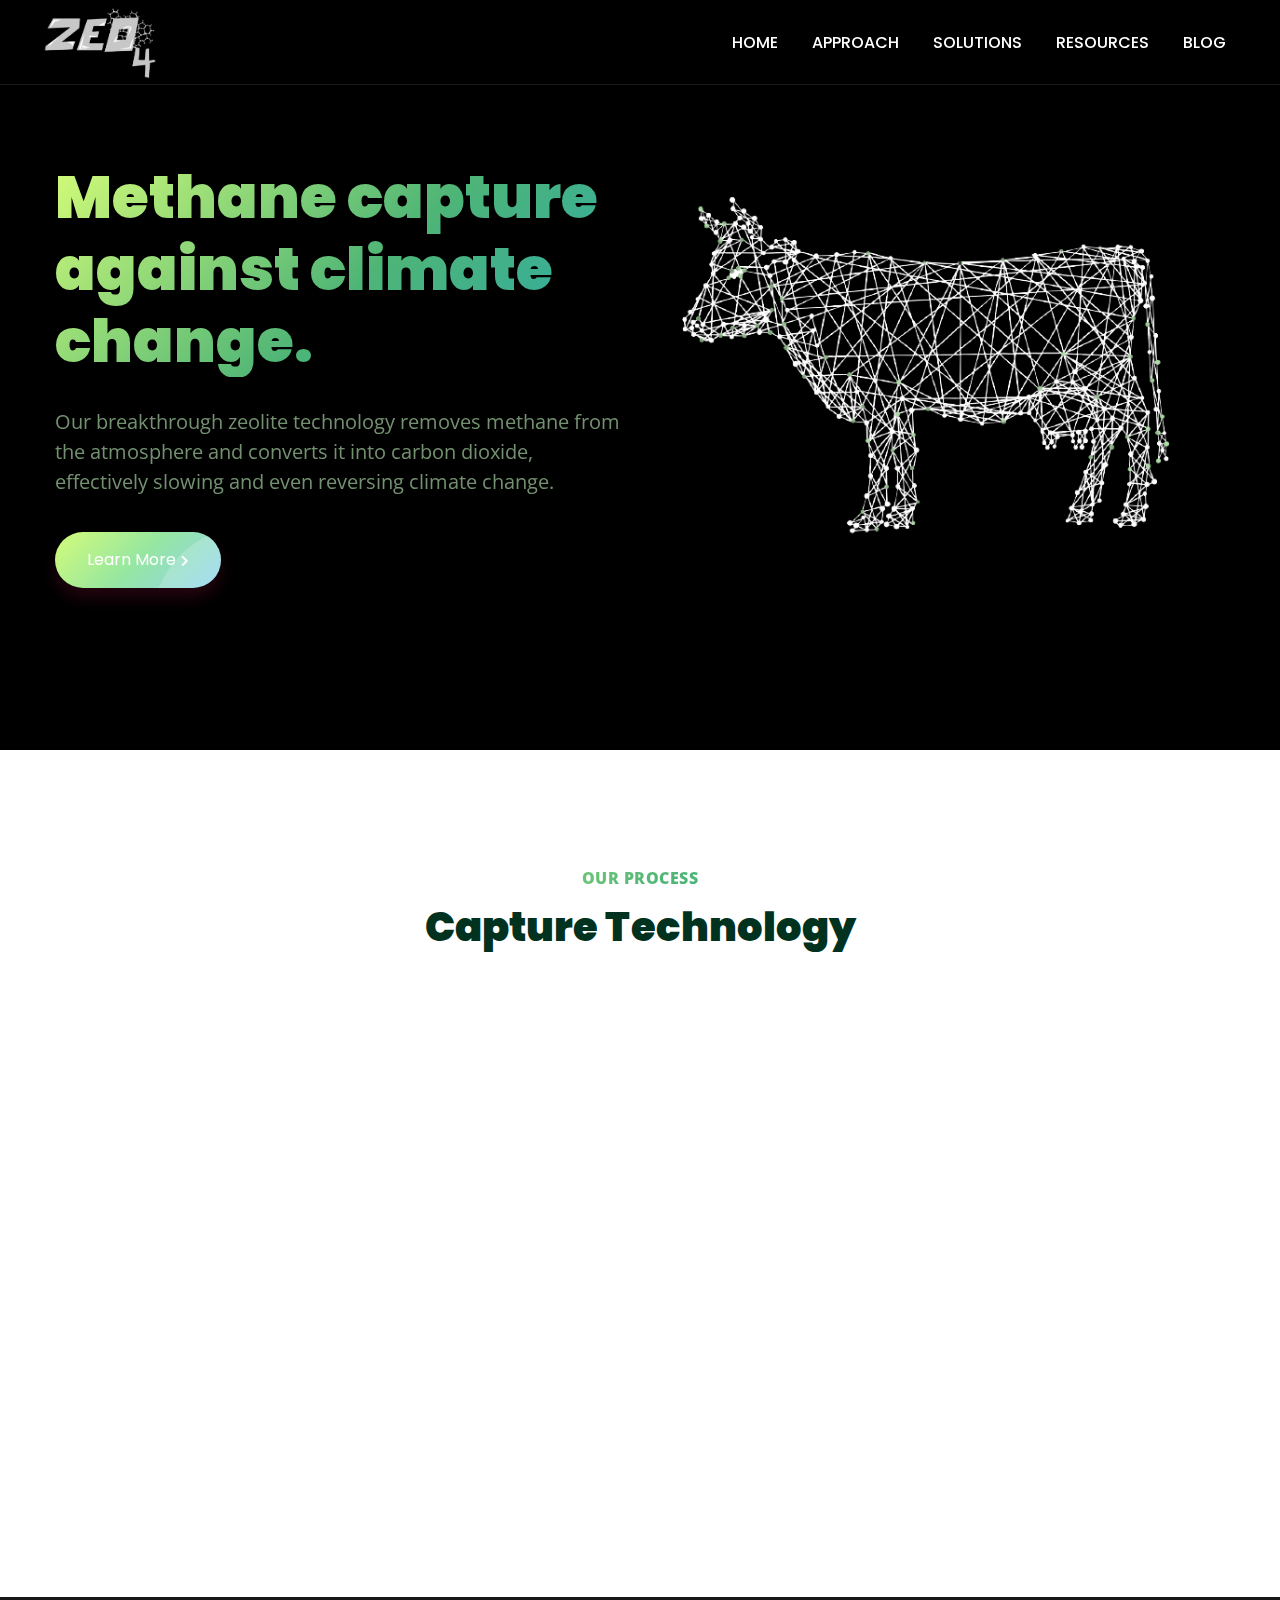
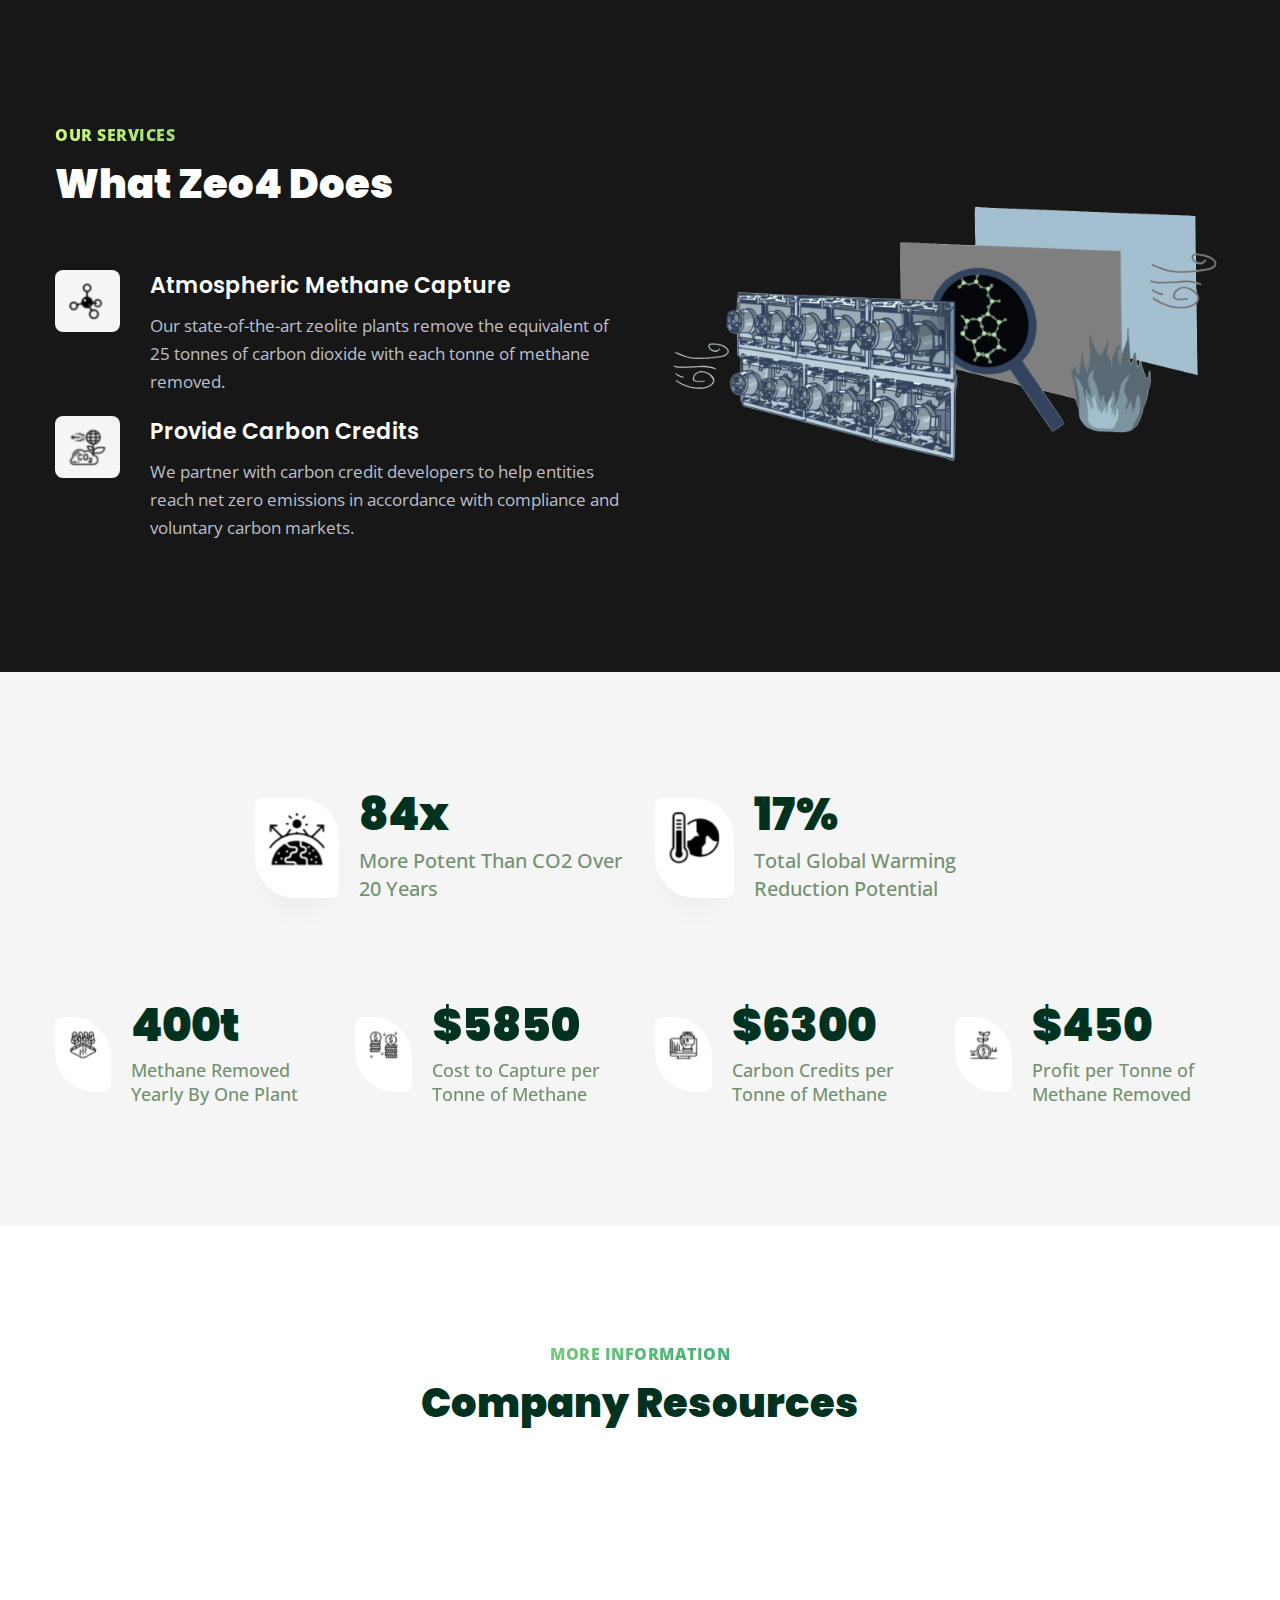
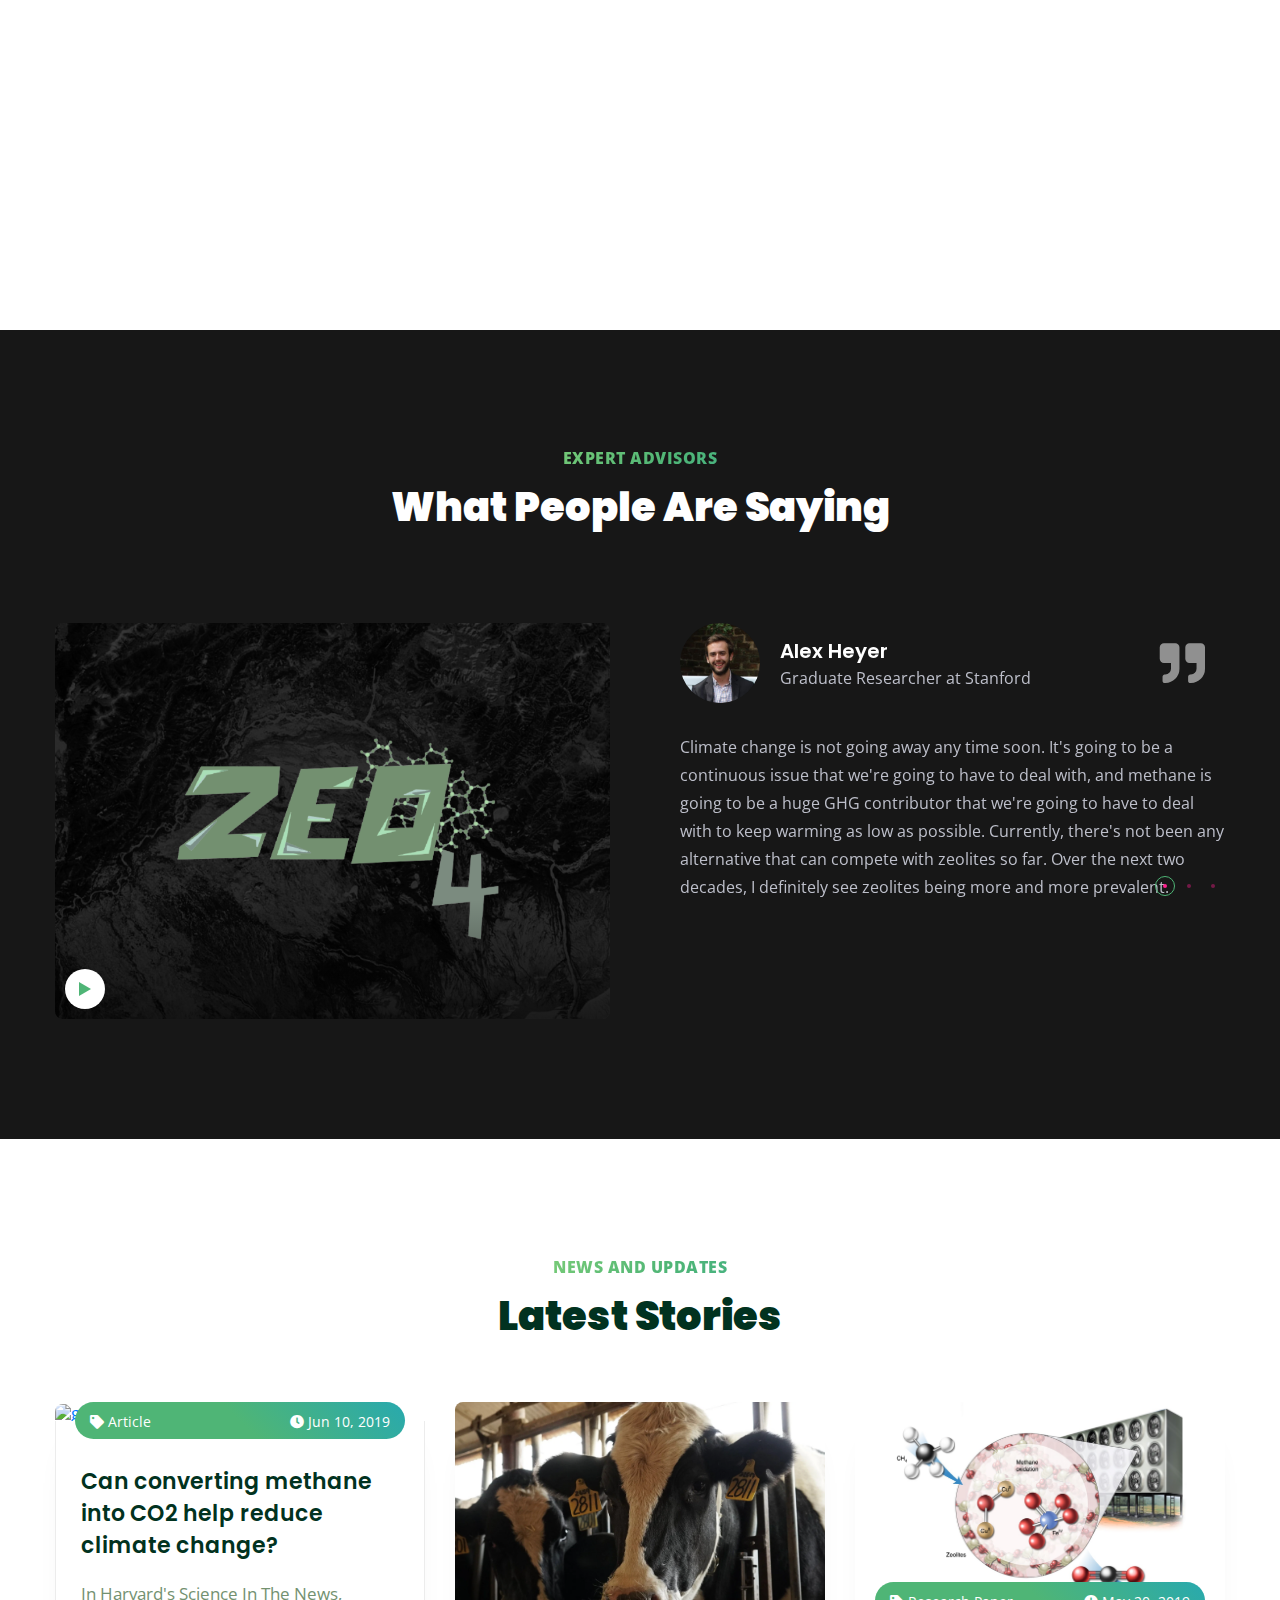
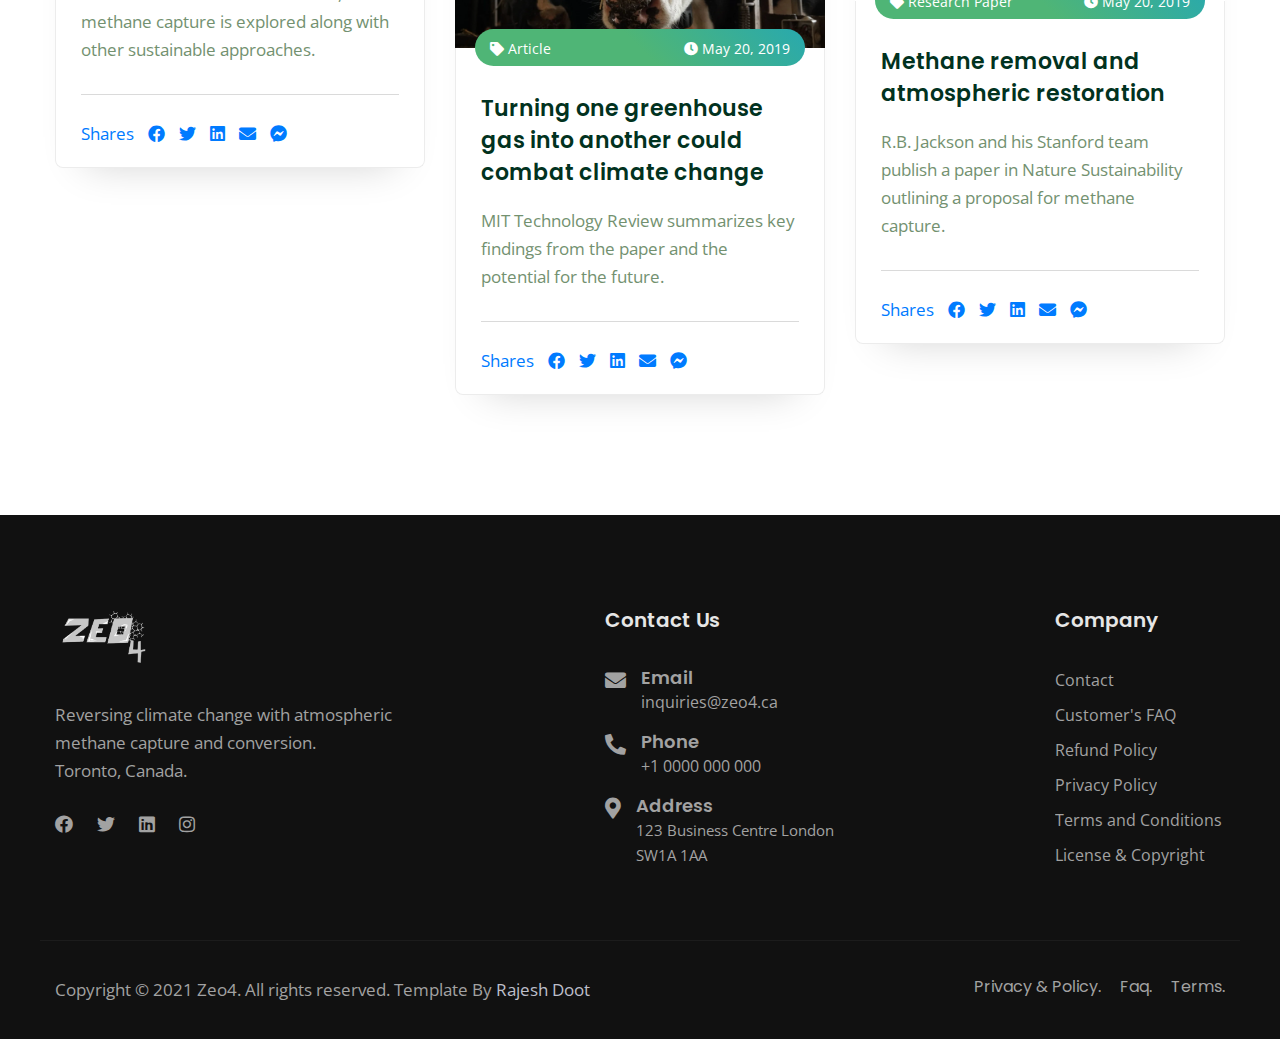
==== commit 0e6c45c2: "typo" ====
--- a/index.html
+++ b/index.html
@@ -344,7 +344,7 @@
 					<div class="col-lg-4 col-sm-6 single-card-item  wow fadeInUp" data-wow-delay=".6s">
 						<div class="isotope_item h-scl-">
 							<div class="item-image h-scl-base">
-								<a href="https://youtu.be/wS3ur38bFLs/" target="_blank"><img src="images/photos/yt-thumbnail.jpg" alt="image" class="img-fluid"/> </a>
+								<a href="https://youtu.be/wS3ur38bFLs/" target="_blank"><img src="images/yt-thumbnail.jpg" alt="image" class="img-fluid"/> </a>
 							</div>
 							<div class="item-info">
 								<h4><a href="#">Video</a></h4>
@@ -645,7 +645,7 @@
 					</div>
 				</section> -->
 	<!--End Clients-->
-	<!--Start Newsletter-->
+	<!--Start Newsletter
 				<div class="cta-sec-bhv pt100 pb100">
 					<div class="container">
 						<div class="row justify-content-center text-center">
@@ -673,7 +673,7 @@
 						</div>
 					</div>
 				</div>
-	<!--End Newsletter-->
+	End Newsletter-->
 				<!--Start Footer-->
 <footer class="dark-footer dg-bg--1 pt60 nshape dark-footer-1">
 <div class="container">
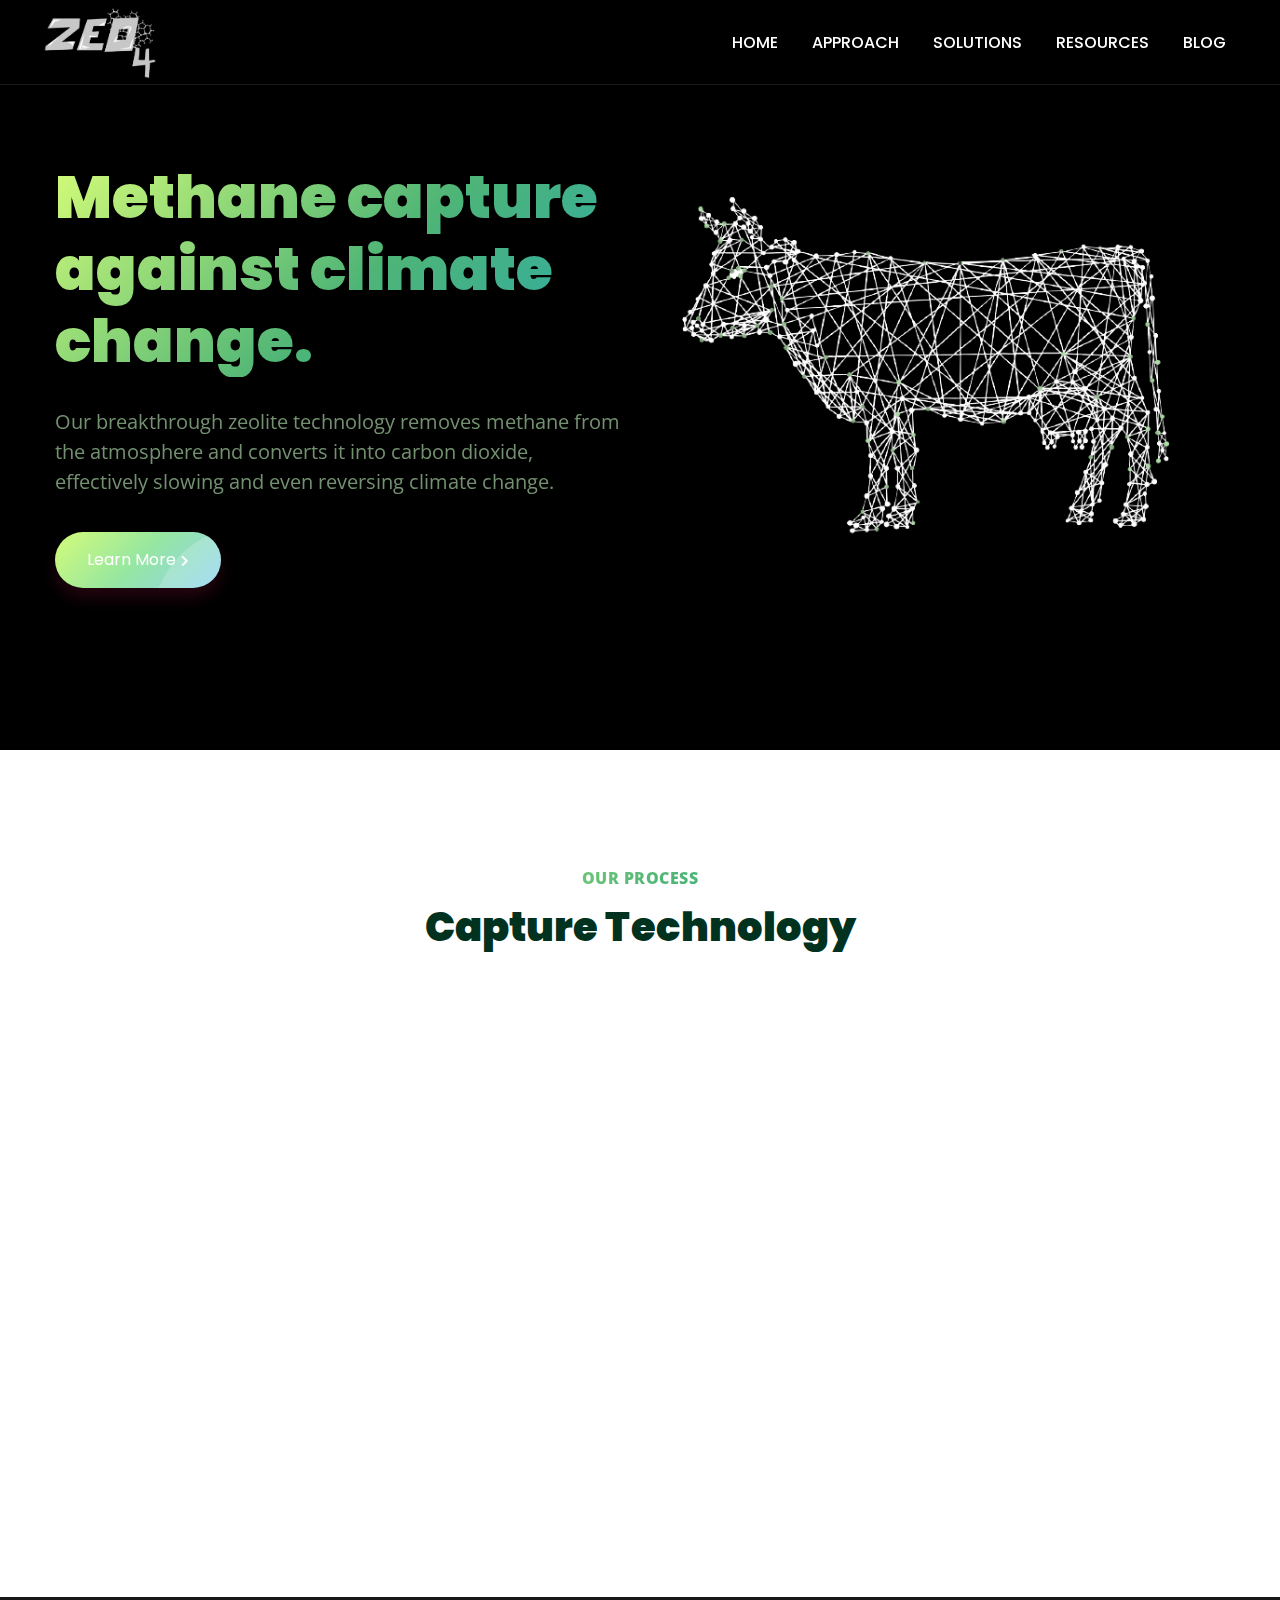
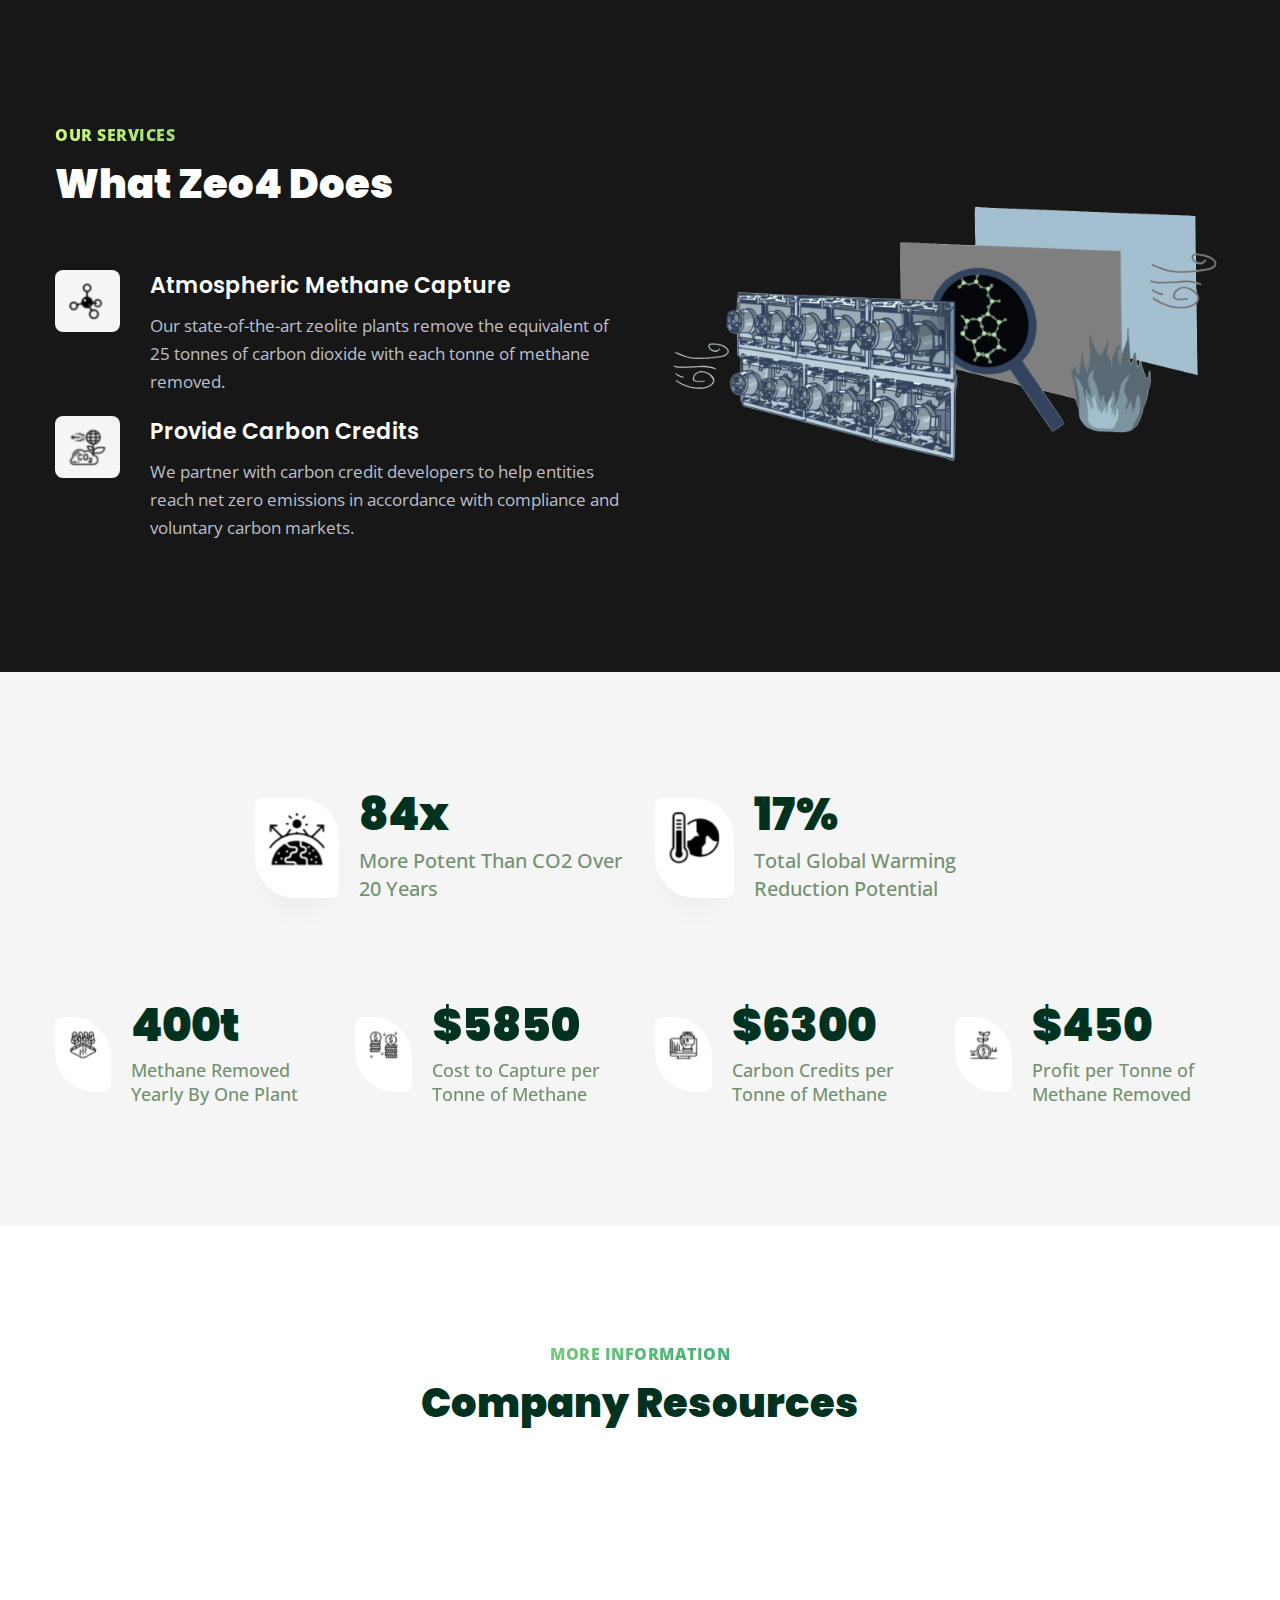
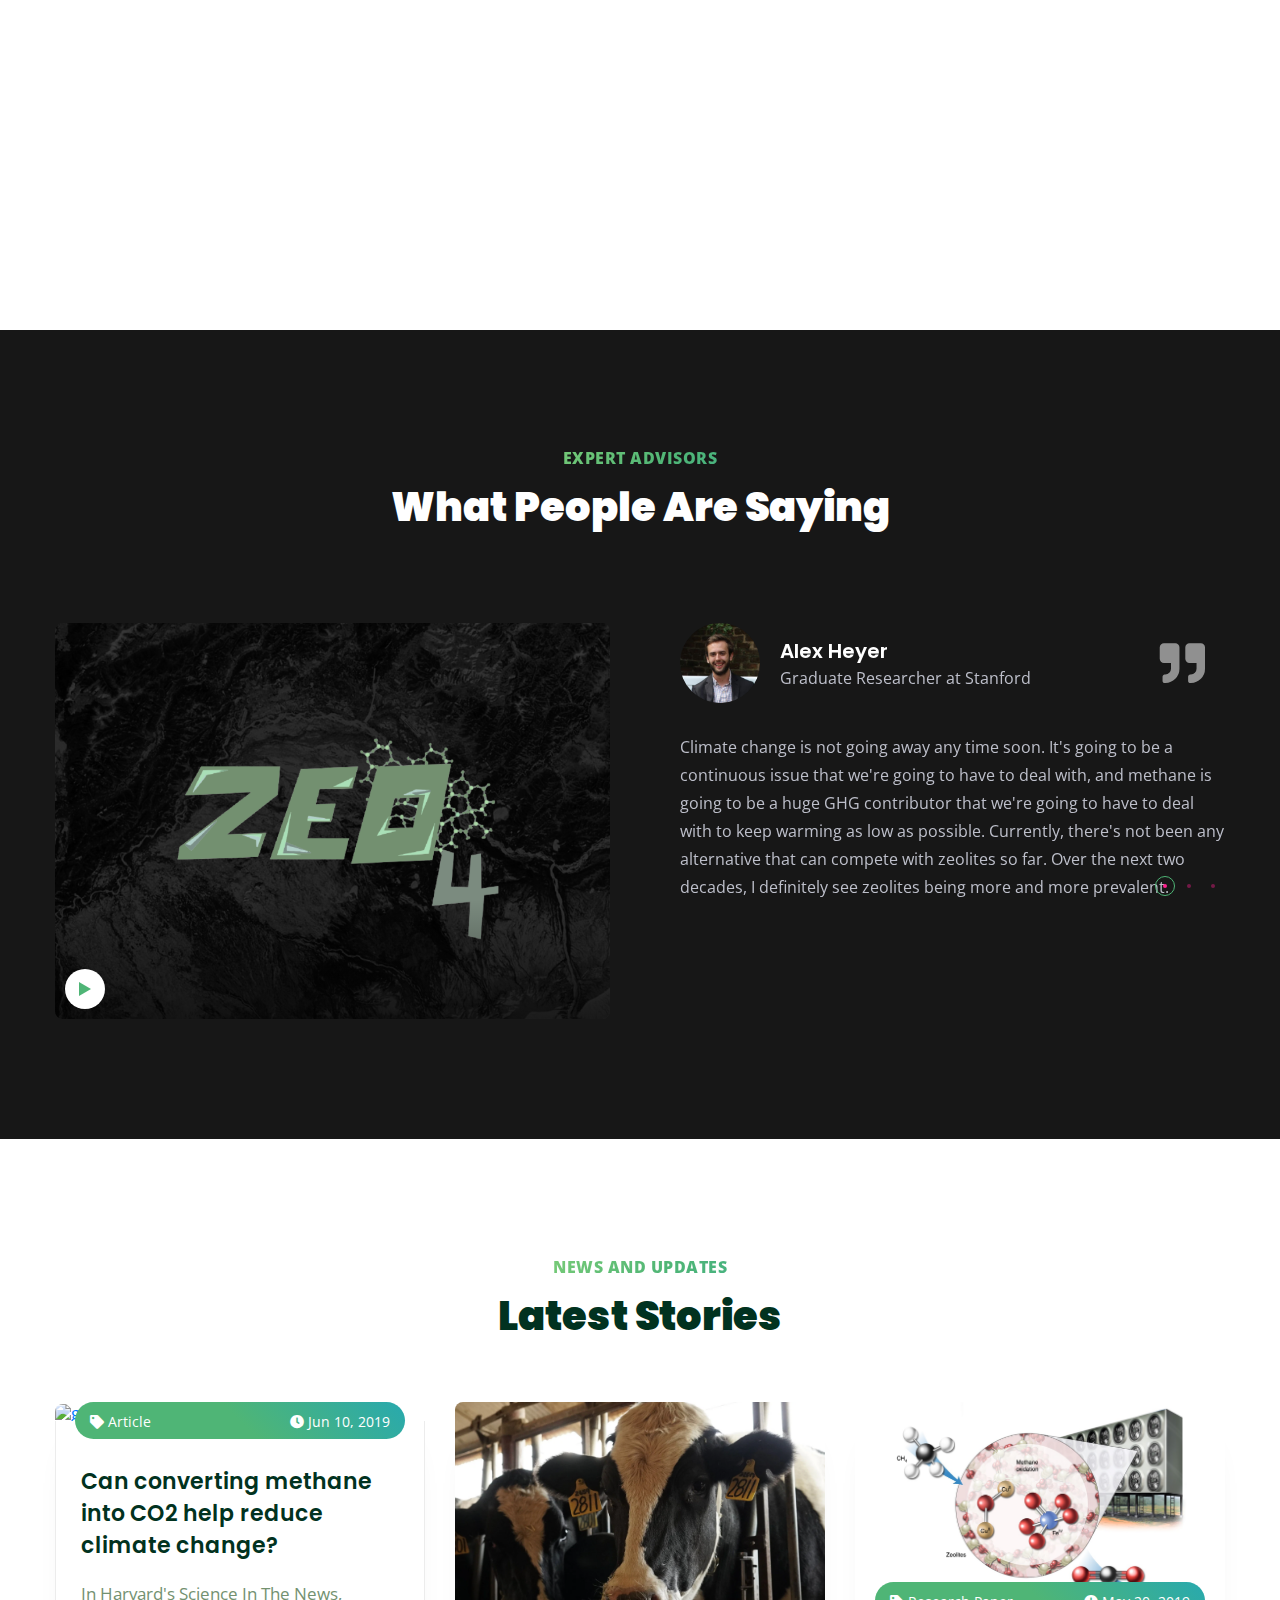
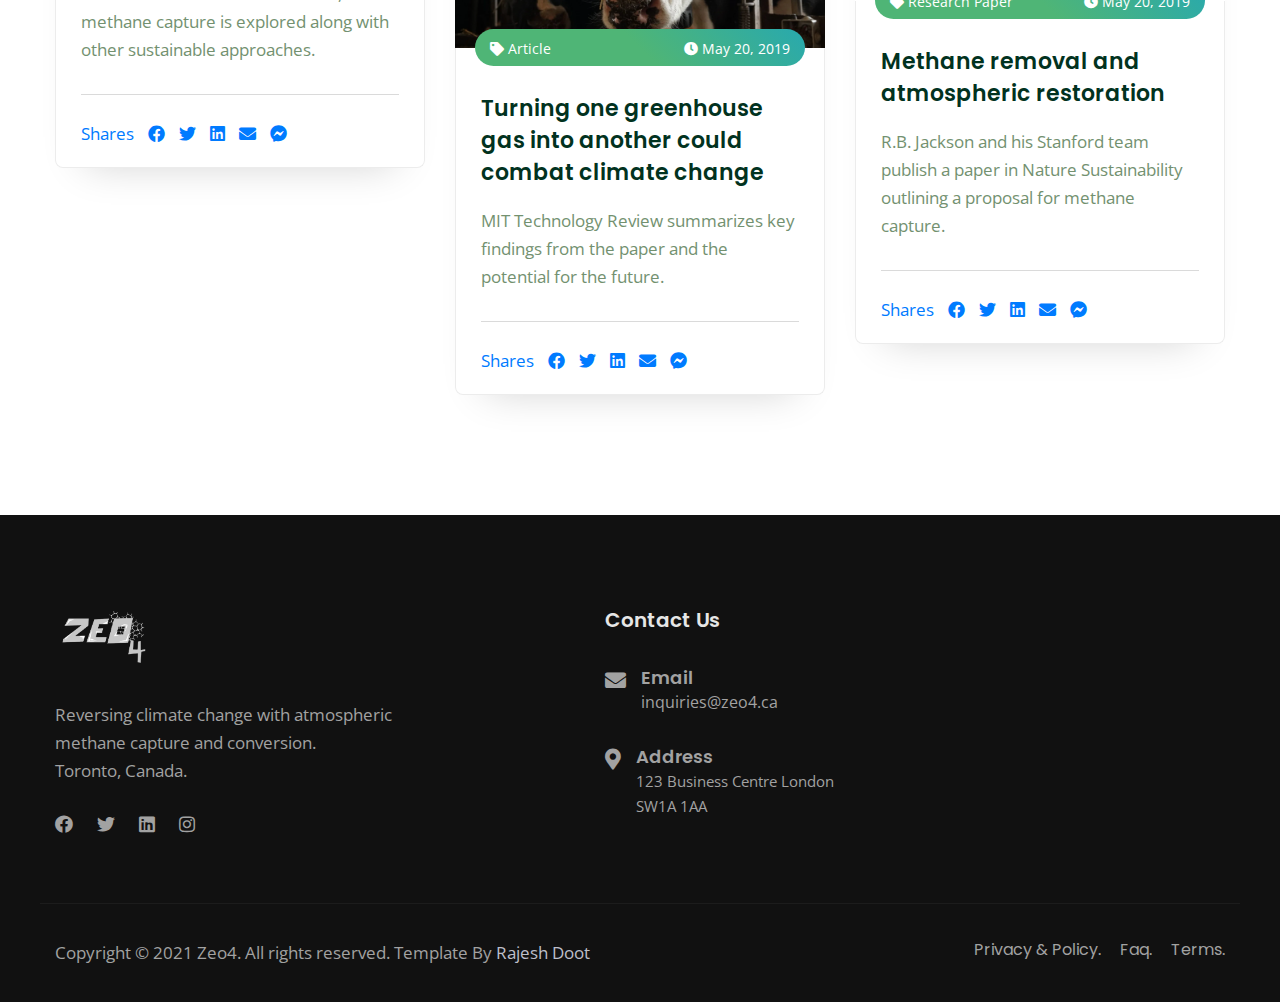
==== commit bf8977ea: "goodbye footer" ====
--- a/index.html
+++ b/index.html
@@ -698,9 +698,9 @@
 <p>Email <span> <a href="mailto:inquiries@zeo4.ca">inquiries@zeo4.ca</a></span></p>
 </li>
 <li>
-<span><i class="fas fa-phone-alt"></i></span>
+<!-- <span><i class="fas fa-phone-alt"></i></span>
 <p>Phone <span> <a href="tel:+10000000000">+1 0000 000 000</a></span></p>
-</li>
+ --></li>
 <li>
 <span><i class="fas fa-map-marker-alt"></i></span>
 <p>Address <span> 123 Business Centre London SW1A 1AA</span></p>
@@ -708,7 +708,7 @@
 </ul>
 </div>
 <div class="col-lg-2 col-sm-6">
-<h5 class="mb30 mt30">Company</h5>
+<!-- <h5 class="mb30 mt30">Company</h5>
 <ul class="footer-address-list link-hover">
 <li><a href="get-quote.html">Contact</a></li>
 <li><a href="javascript:void(0)">Customer's FAQ</a></li>
@@ -716,7 +716,7 @@
 <li><a href="javascript:void(0)">Privacy Policy</a></li>
 <li><a href="javascript:void(0)">Terms and Conditions</a></li>
 <li><a href="javascript:void(0)">License & Copyright</a></li>
-</ul>
+ --></ul>
 </div>
 </div>
 <div class="row end-footer-">
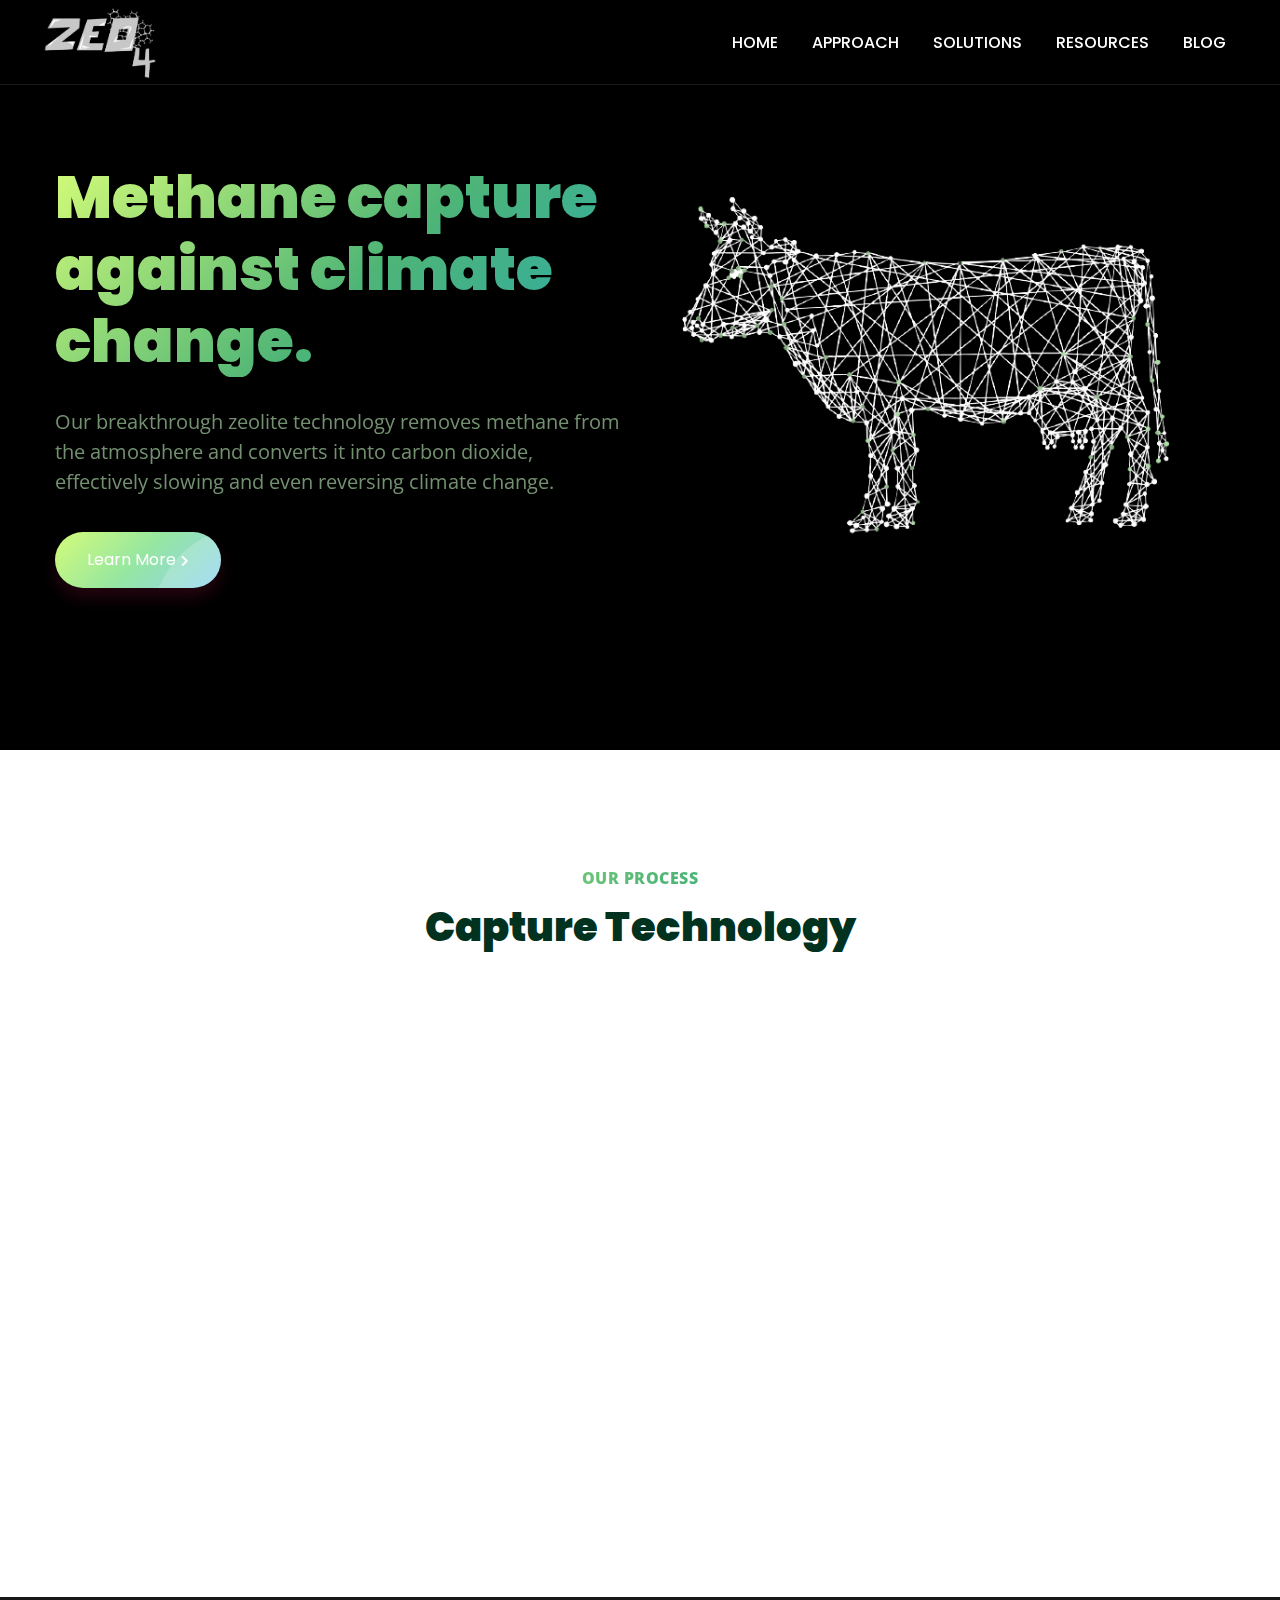
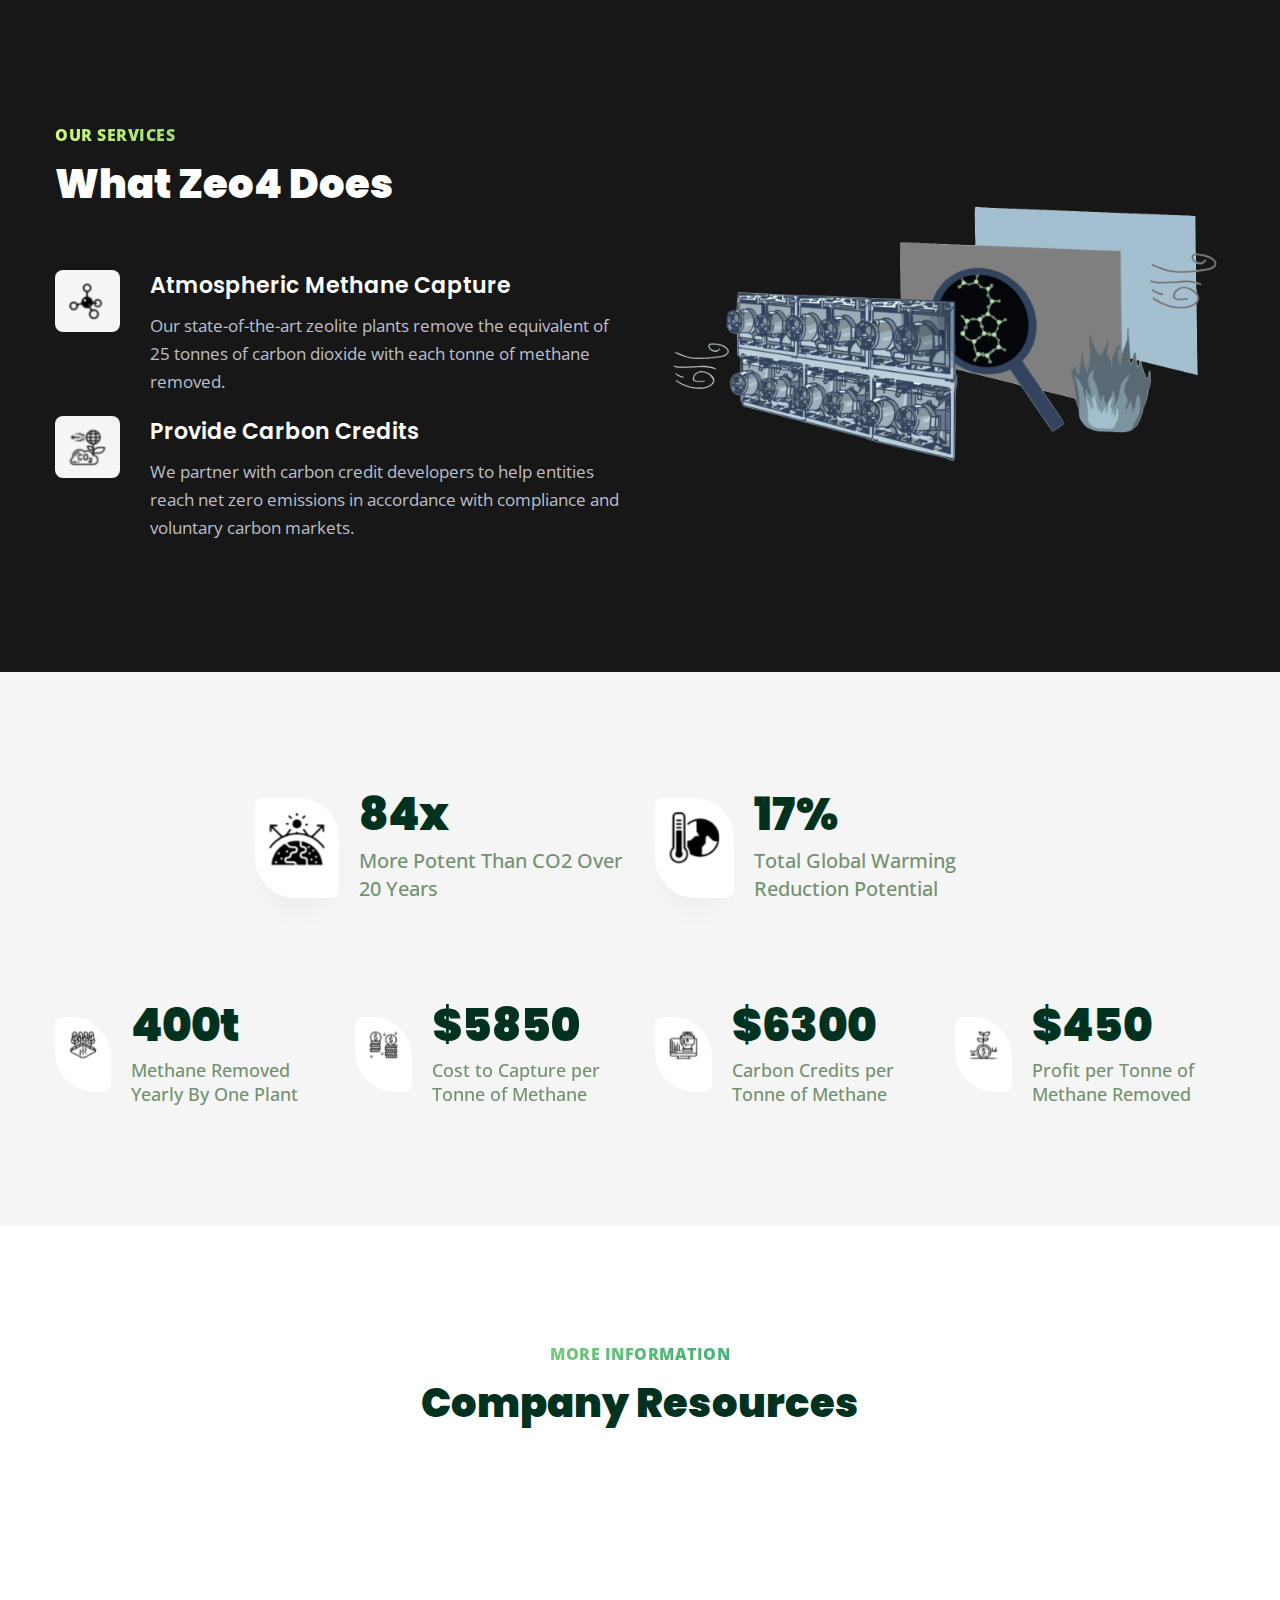
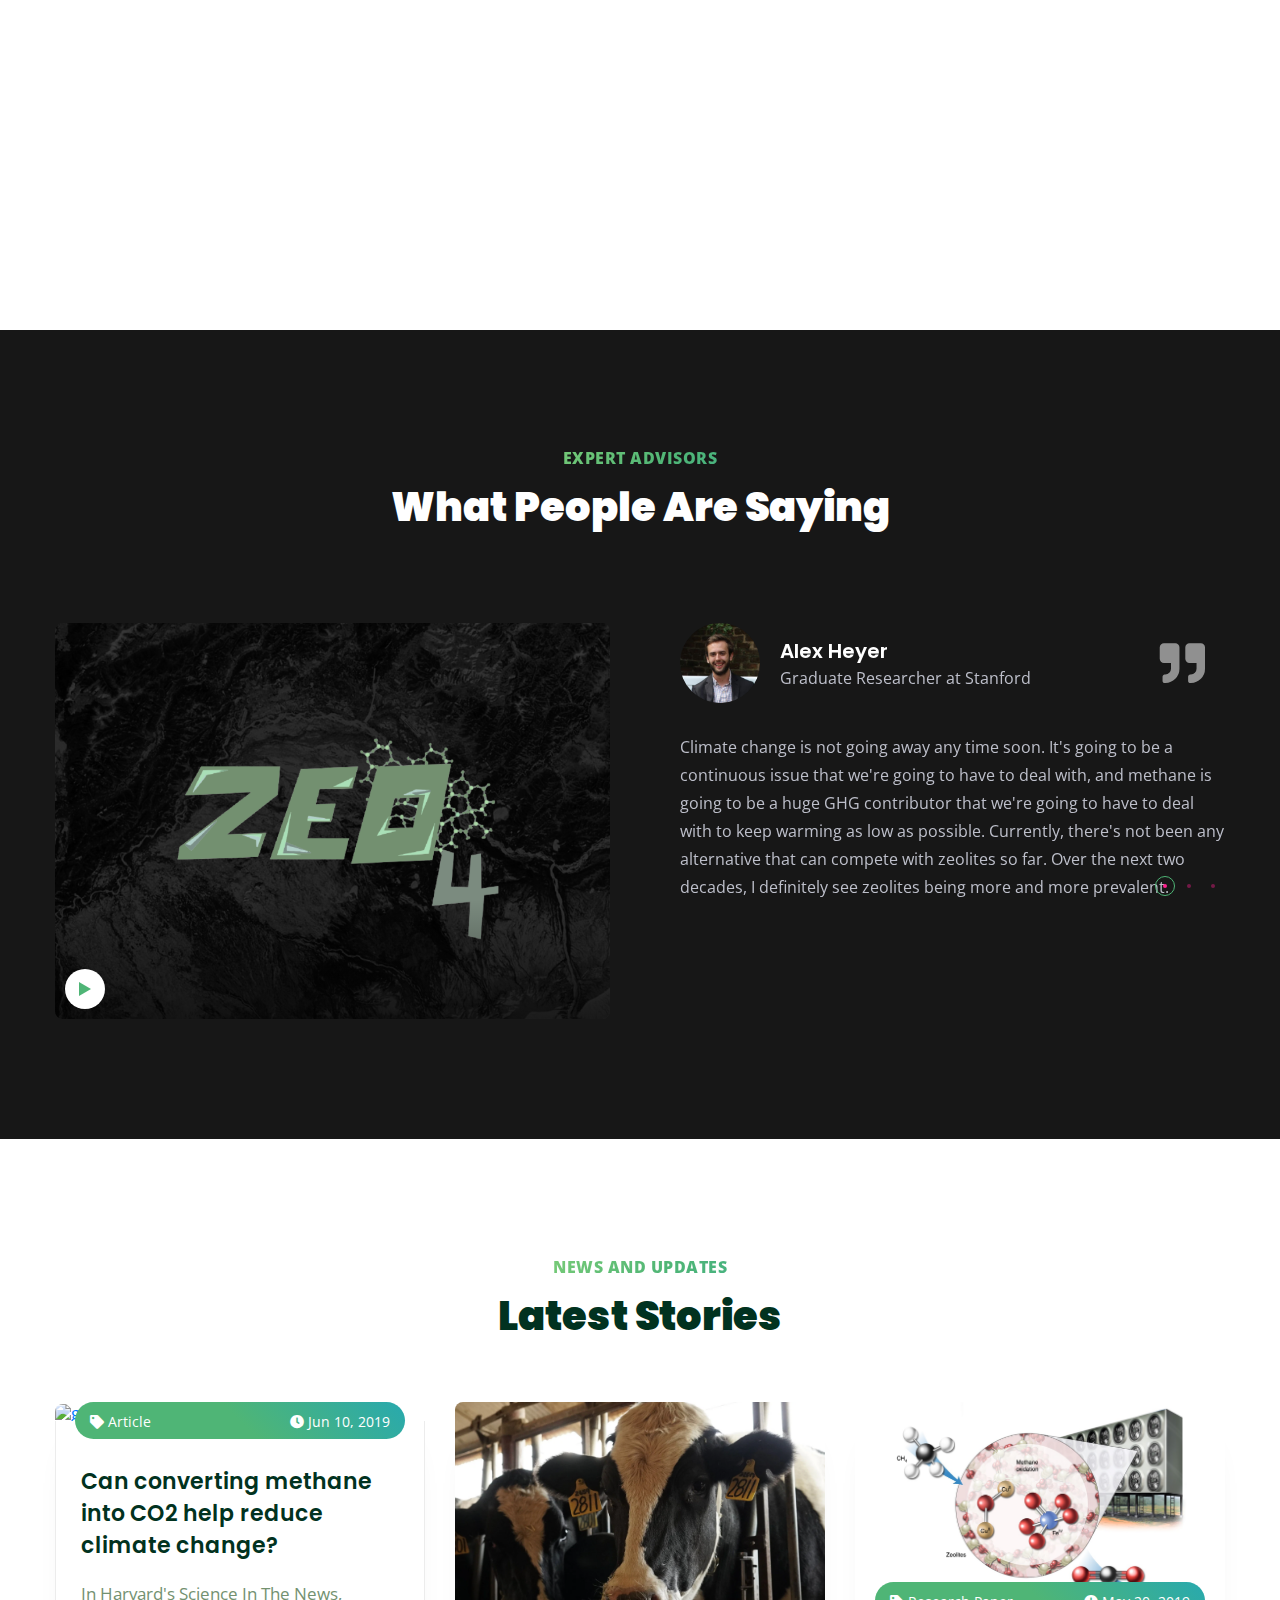
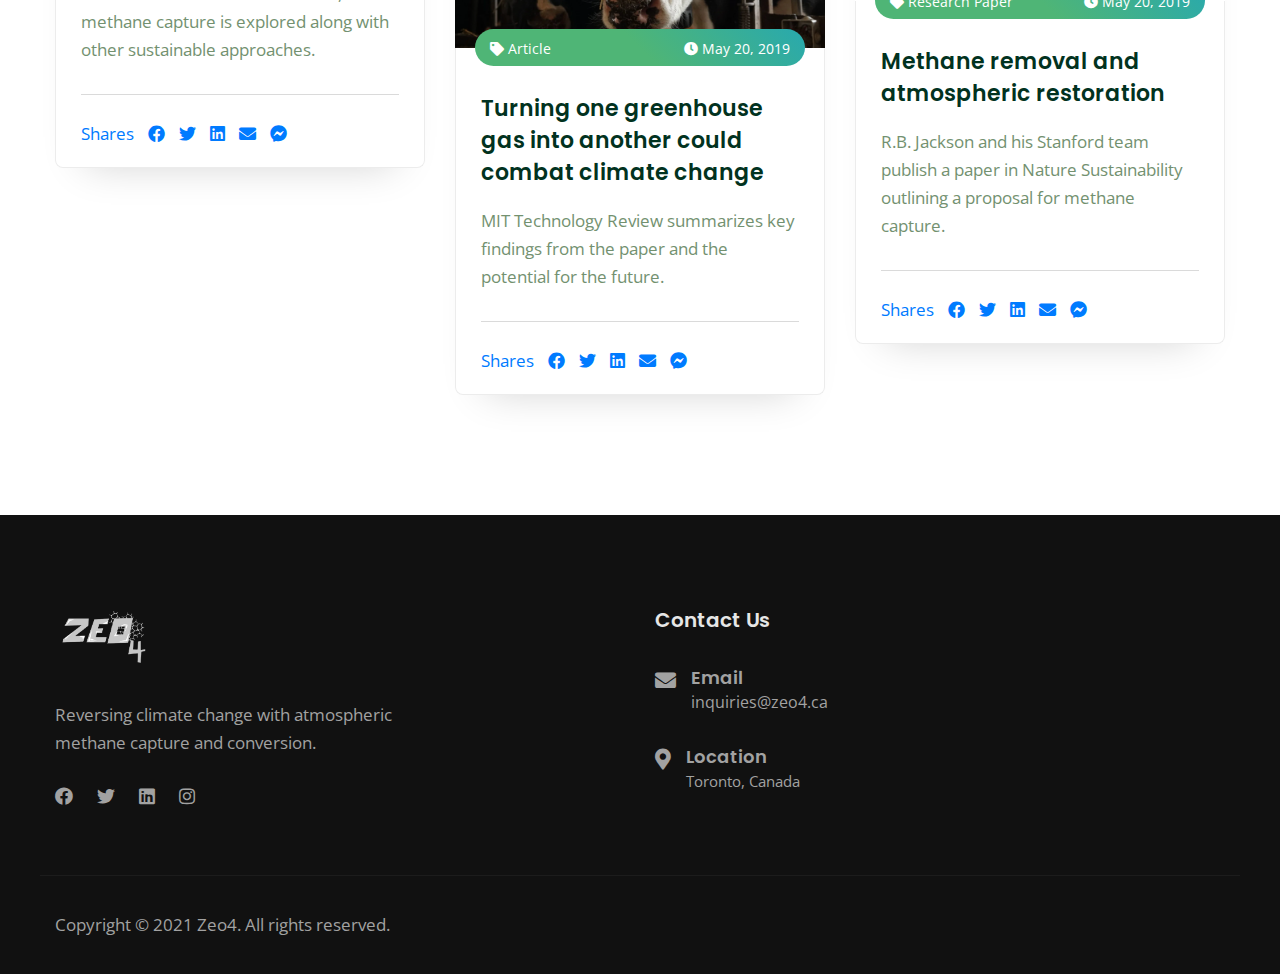
==== commit cfb6275f: "Update index.html" ====
--- a/index.html
+++ b/index.html
@@ -681,8 +681,6 @@
 <div class="col-lg-4 col-sm-6  ftr-brand-pp">
 <a class="navbar-brand mb30 mt30" href="#"> <img src="images/white-logo.png" alt="Logo" width="100" /></a>
 <p>Reversing climate change with atmospheric methane capture and conversion.</p>
-<p> </p>
-<p>Toronto, Canada.</p>
 <div class="ff-social-icons mt30">
 <a href="javascript:void(0)" target="blank"><i class="fab fa-facebook"></i></a>
 <a href="javascript:void(0)" target="blank"><i class="fab fa-twitter"></i></a>
@@ -690,7 +688,7 @@
 <a href="javascript:void(0)" target="blank"><i class="fab fa-instagram"></i></a>
 </div>
 </div>
-<div class="col-lg-3 col-sm-6">
+<div class="col-lg-2 col-sm-6">
 <h5 class="mb30 mt30">Contact Us</h5>
 <ul class="footer-address-list ftr-details">
 <li>
@@ -703,7 +701,7 @@
  --></li>
 <li>
 <span><i class="fas fa-map-marker-alt"></i></span>
-<p>Address <span> 123 Business Centre London SW1A 1AA</span></p>
+<p>Location <span> Toronto, Canada</span></p>
 </li>
 </ul>
 </div>
@@ -722,15 +720,15 @@
 <div class="row end-footer-">
 <div class="col-lg-6">
 <div class="footer-copyrights-">
-<p>Copyright © 2021 Zeo4. All rights reserved. Template By <a href="https://themeforest.net/user/rajesh-doot/portfolio" target="blank">Rajesh Doot</a></p>
+<p>Copyright © 2021 Zeo4. All rights reserved. <!-- Template By <a href="https://themeforest.net/user/rajesh-doot/portfolio" target="blank">Rajesh Doot</a></p> -->
 </div>
 </div>
 <div class="col-lg-6">
 <ul class="footer-link-- link-hover">
-<li><a href="#">Privacy &amp; Policy.</a></li>
+<!-- <li><a href="#">Privacy &amp; Policy.</a></li>
 <li><a href="faq.html">Faq.</a></li>
 <li><a href="#">Terms.</a></li>
-</ul>
+ --></ul>
 </div>
 </div>
 </div>
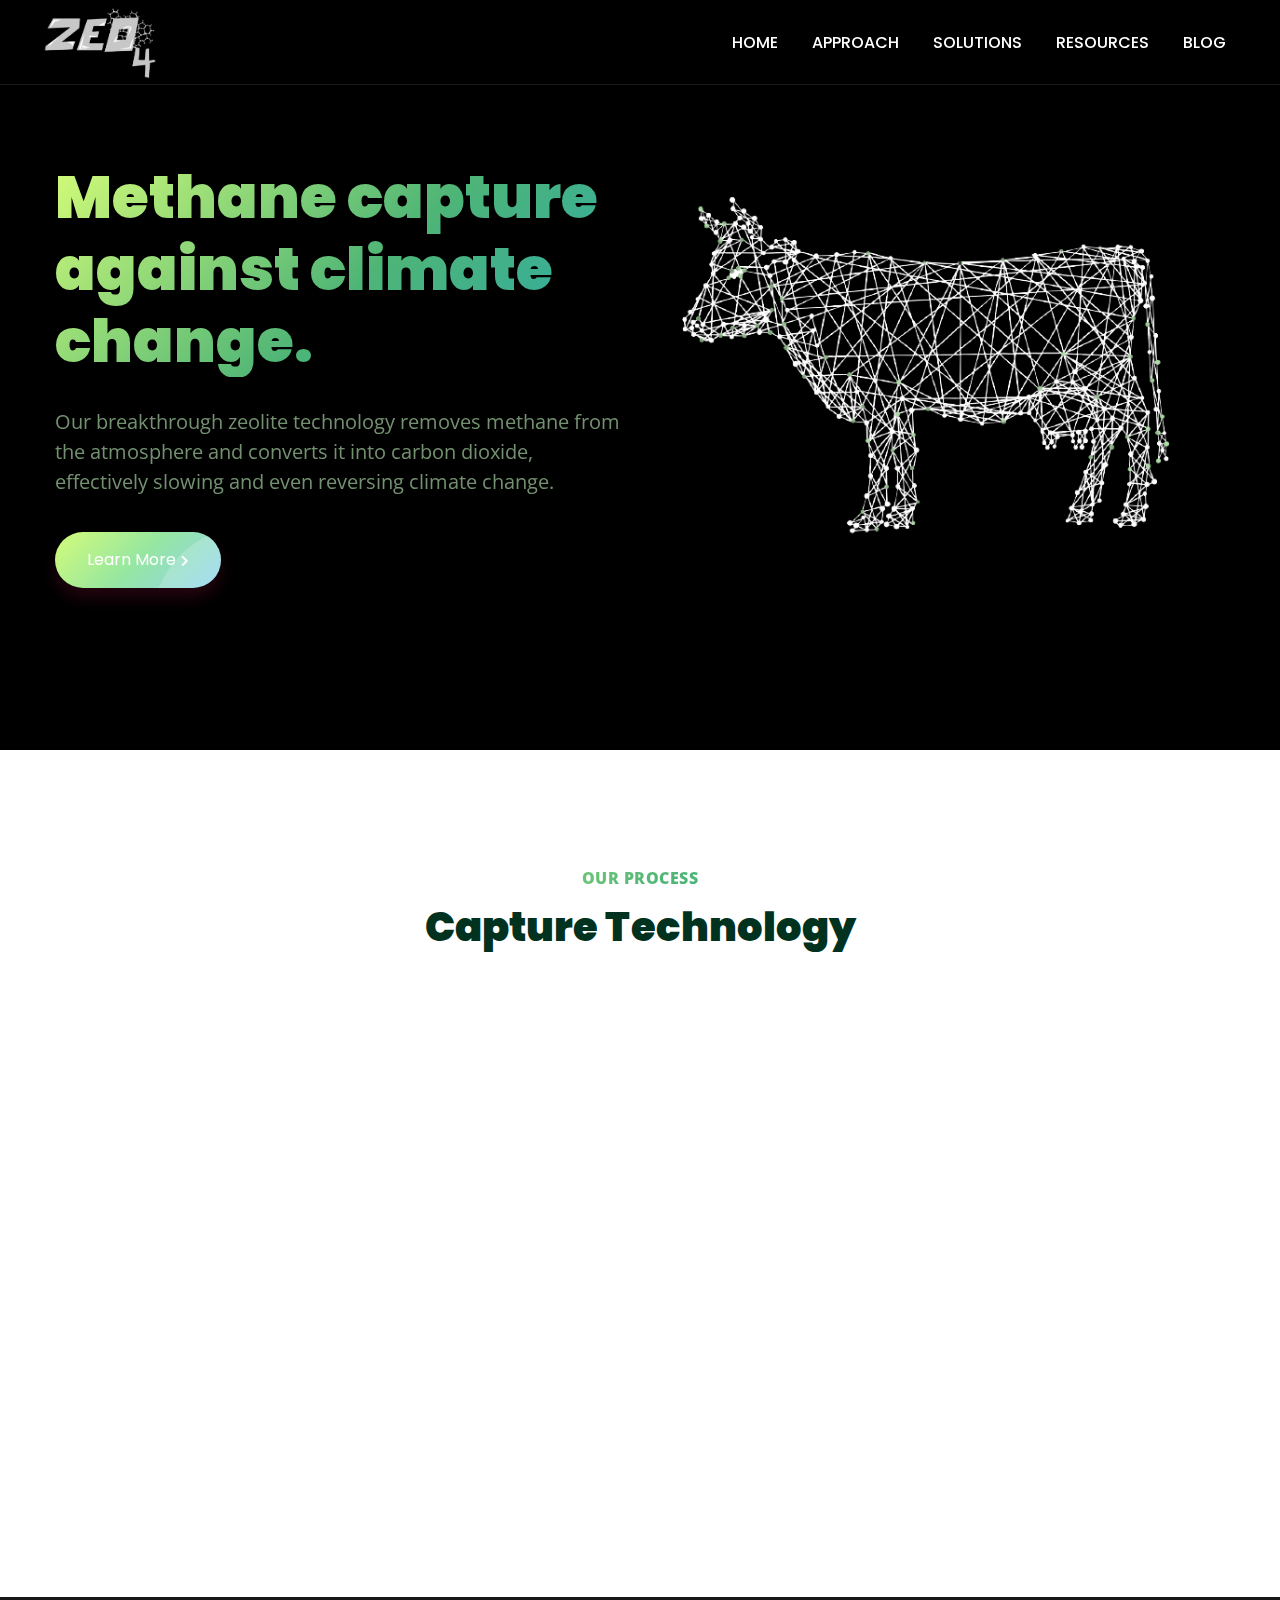
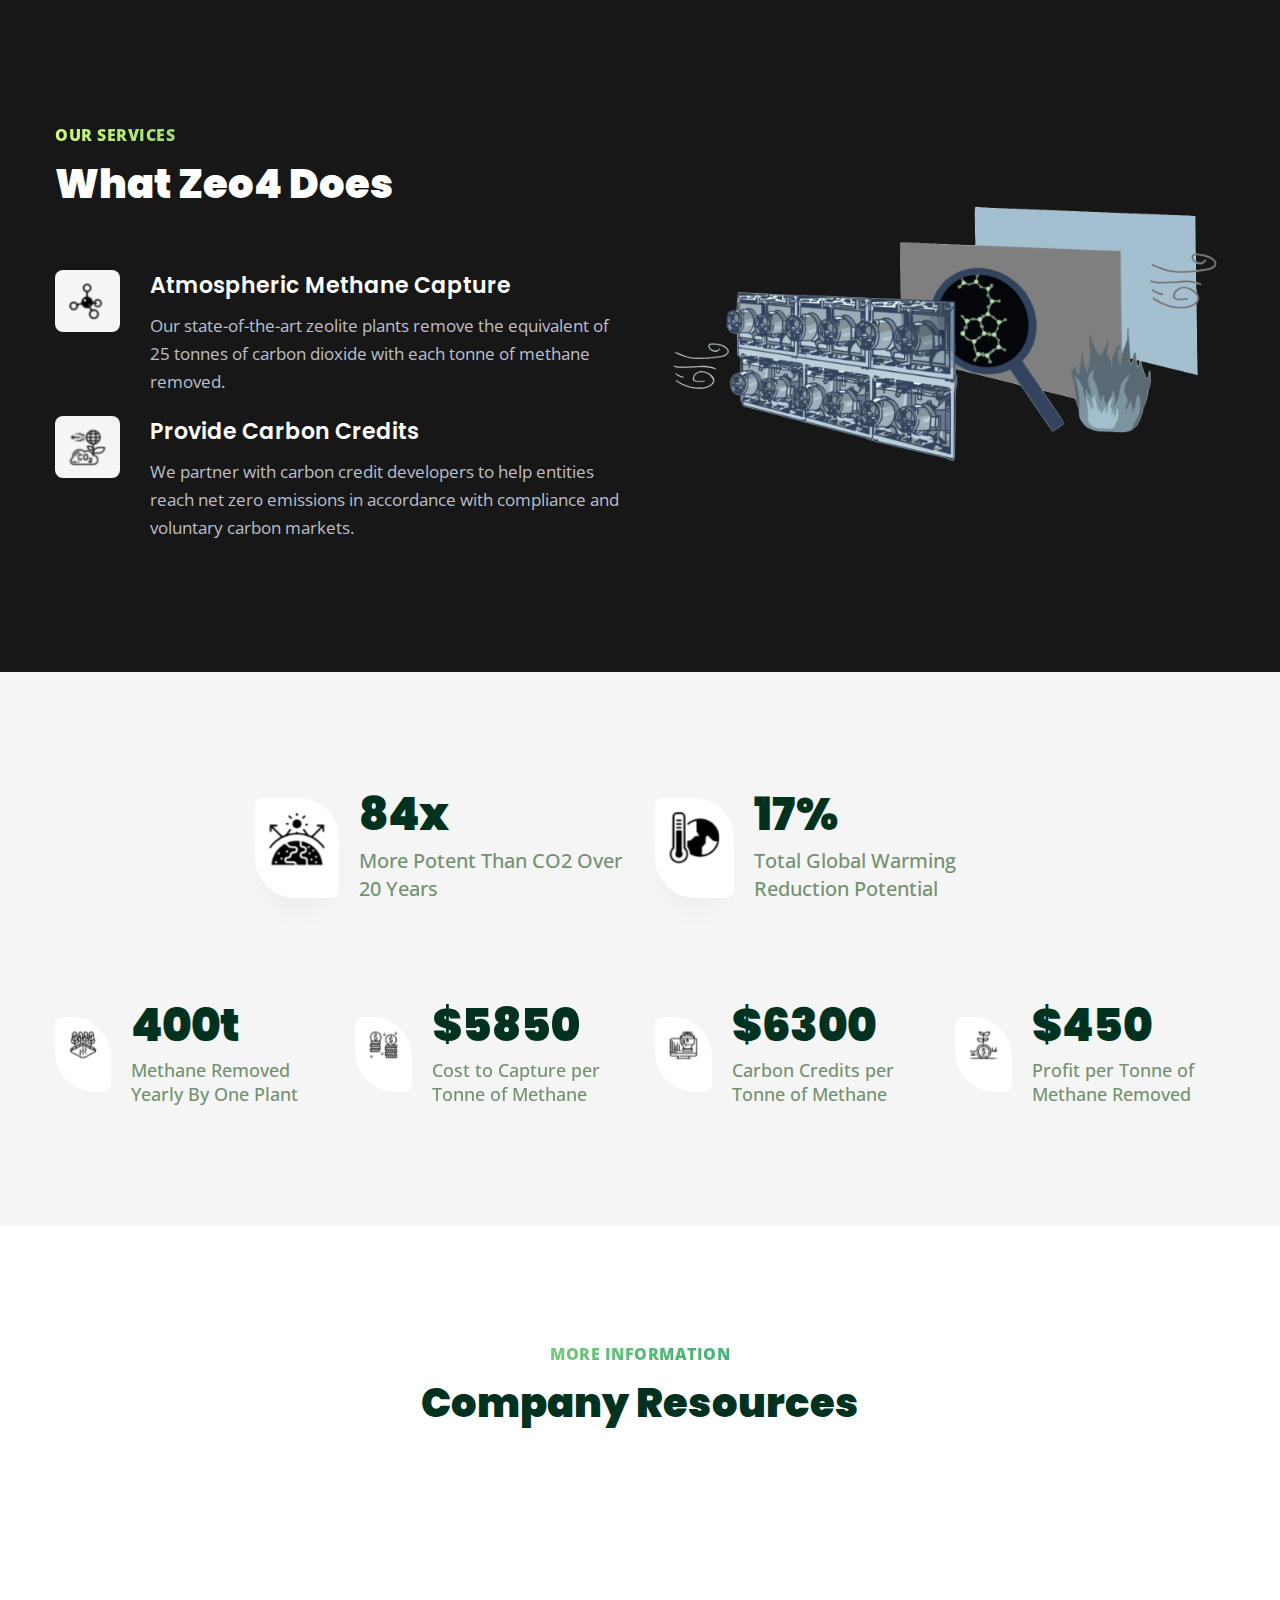
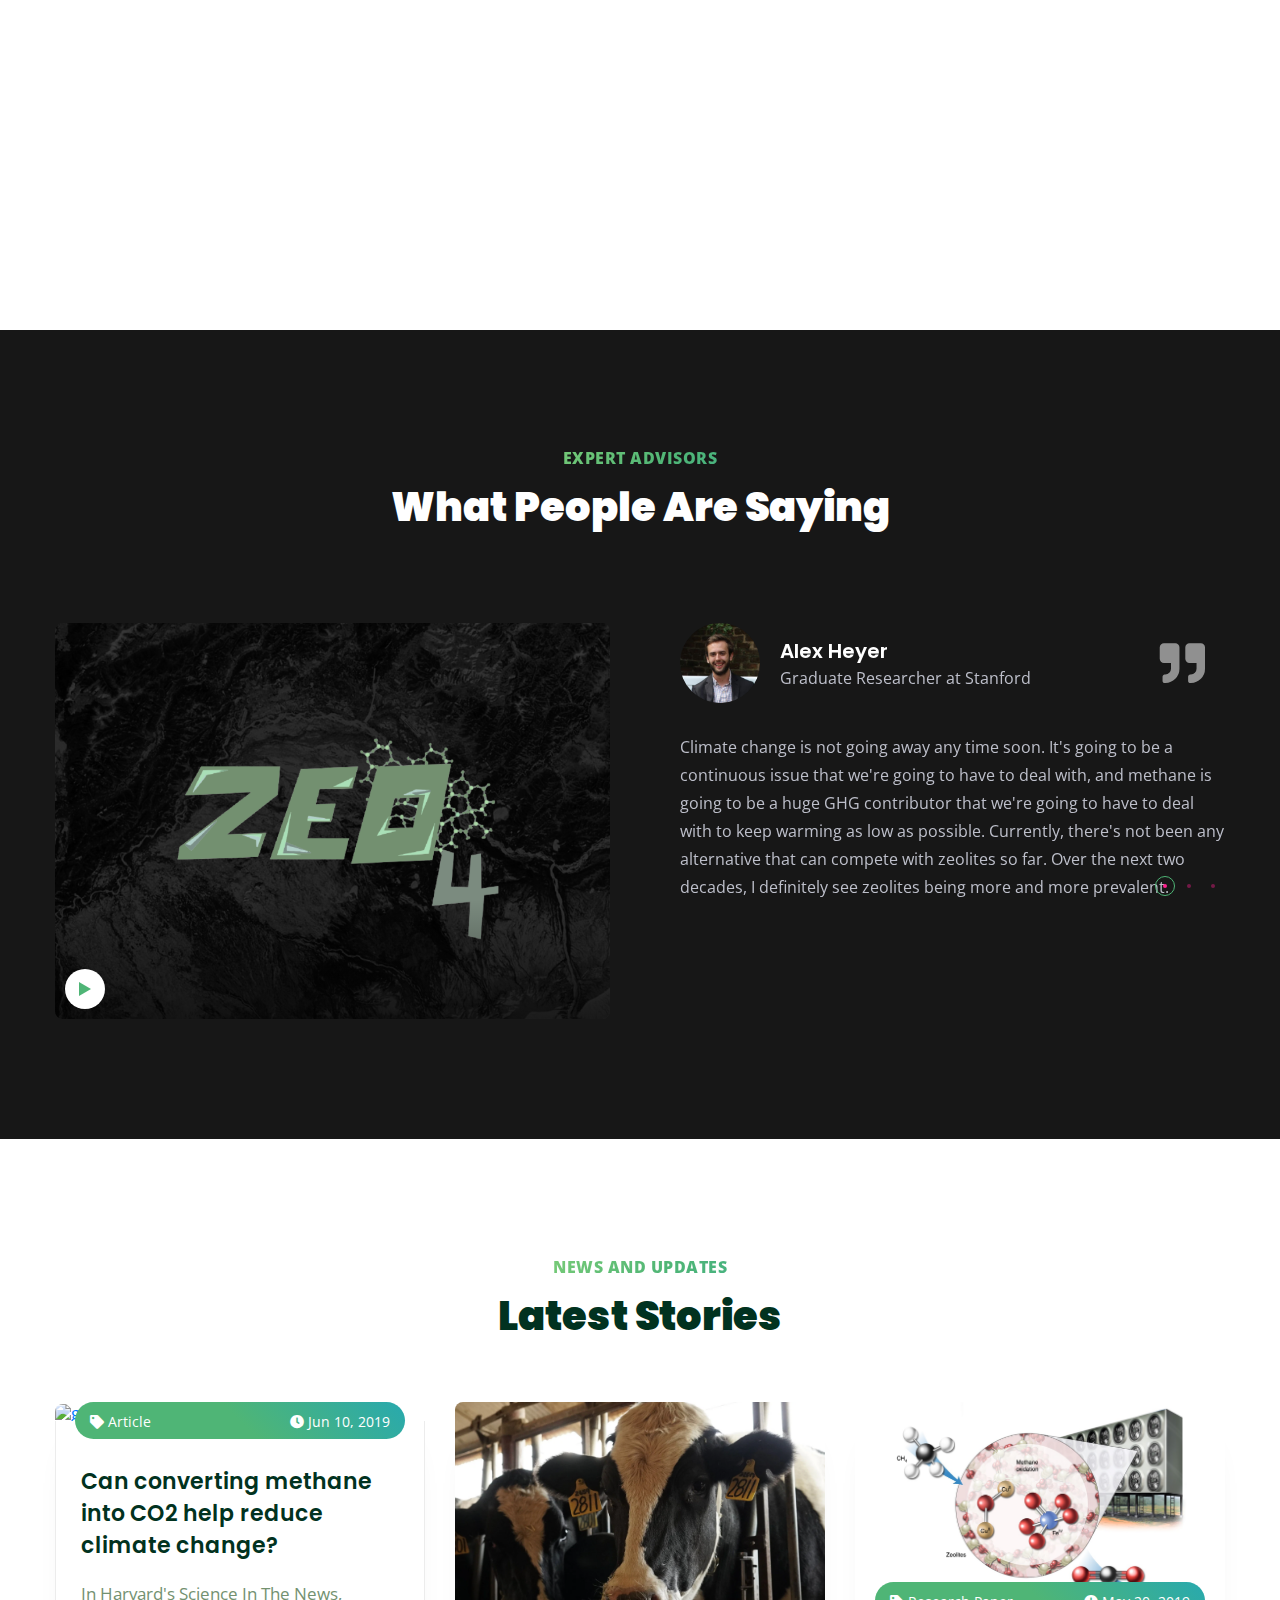
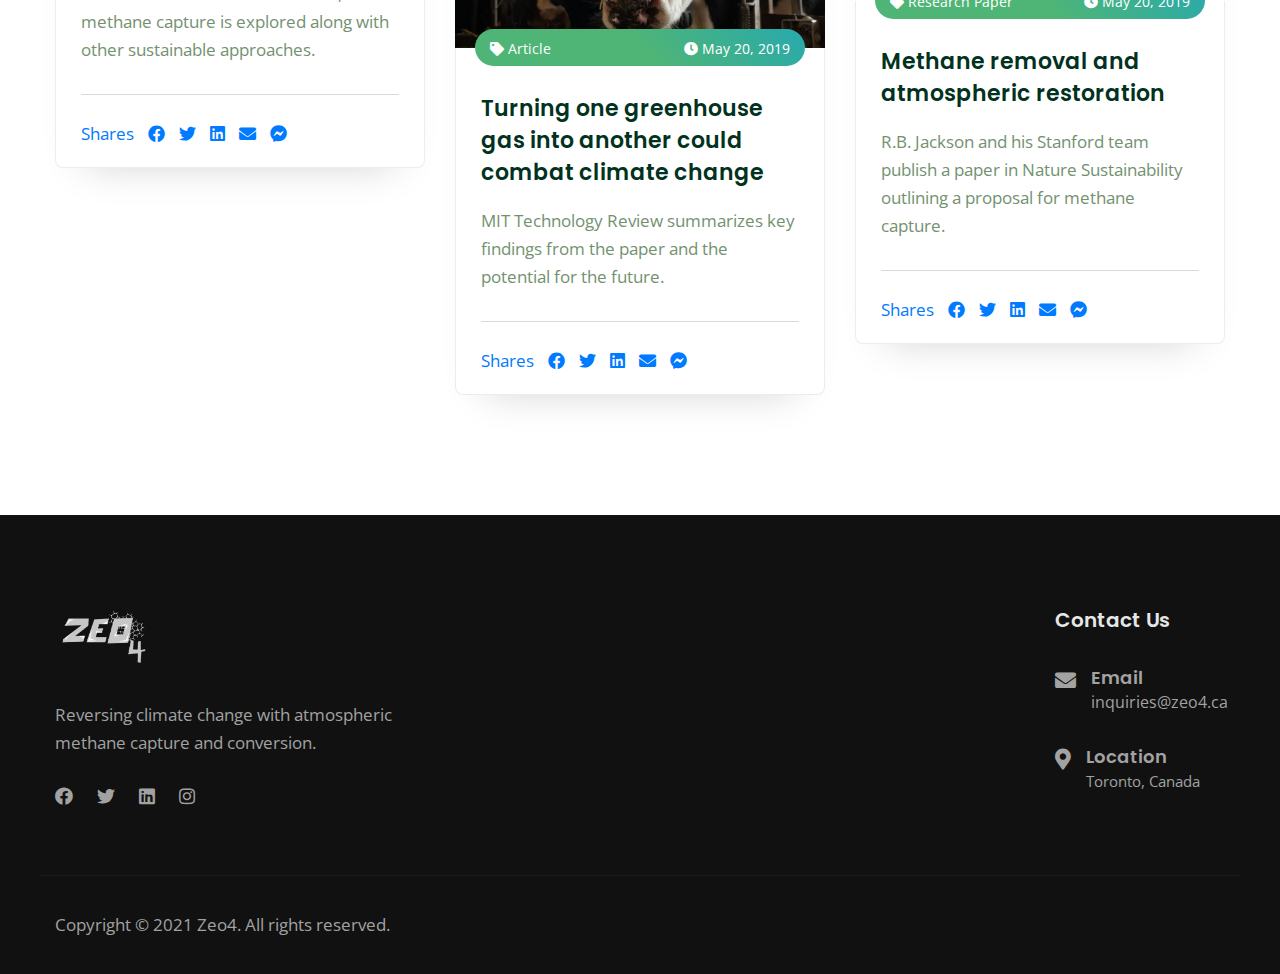
==== commit 95d687cd: "Update index.html" ====
--- a/index.html
+++ b/index.html
@@ -688,6 +688,21 @@
 <a href="javascript:void(0)" target="blank"><i class="fab fa-instagram"></i></a>
 </div>
 </div>
+
+
+<div class="col-lg-3 col-sm-6">
+<!-- <h5 class="mb30 mt30">Company</h5>
+<ul class="footer-address-list link-hover">
+<li><a href="get-quote.html">Contact</a></li>
+<li><a href="javascript:void(0)">Customer's FAQ</a></li>
+<li><a href="javascript:void(0)">Refund Policy</a></li>
+<li><a href="javascript:void(0)">Privacy Policy</a></li>
+<li><a href="javascript:void(0)">Terms and Conditions</a></li>
+<li><a href="javascript:void(0)">License & Copyright</a></li>
+ --></ul>
+</div>
+
+
 <div class="col-lg-2 col-sm-6">
 <h5 class="mb30 mt30">Contact Us</h5>
 <ul class="footer-address-list ftr-details">
@@ -705,17 +720,8 @@
 </li>
 </ul>
 </div>
-<div class="col-lg-2 col-sm-6">
-<!-- <h5 class="mb30 mt30">Company</h5>
-<ul class="footer-address-list link-hover">
-<li><a href="get-quote.html">Contact</a></li>
-<li><a href="javascript:void(0)">Customer's FAQ</a></li>
-<li><a href="javascript:void(0)">Refund Policy</a></li>
-<li><a href="javascript:void(0)">Privacy Policy</a></li>
-<li><a href="javascript:void(0)">Terms and Conditions</a></li>
-<li><a href="javascript:void(0)">License & Copyright</a></li>
- --></ul>
-</div>
+
+
 </div>
 <div class="row end-footer-">
 <div class="col-lg-6">
@@ -723,13 +729,7 @@
 <p>Copyright © 2021 Zeo4. All rights reserved. <!-- Template By <a href="https://themeforest.net/user/rajesh-doot/portfolio" target="blank">Rajesh Doot</a></p> -->
 </div>
 </div>
-<div class="col-lg-6">
-<ul class="footer-link-- link-hover">
-<!-- <li><a href="#">Privacy &amp; Policy.</a></li>
-<li><a href="faq.html">Faq.</a></li>
-<li><a href="#">Terms.</a></li>
- --></ul>
-</div>
+
 </div>
 </div>
 </footer>
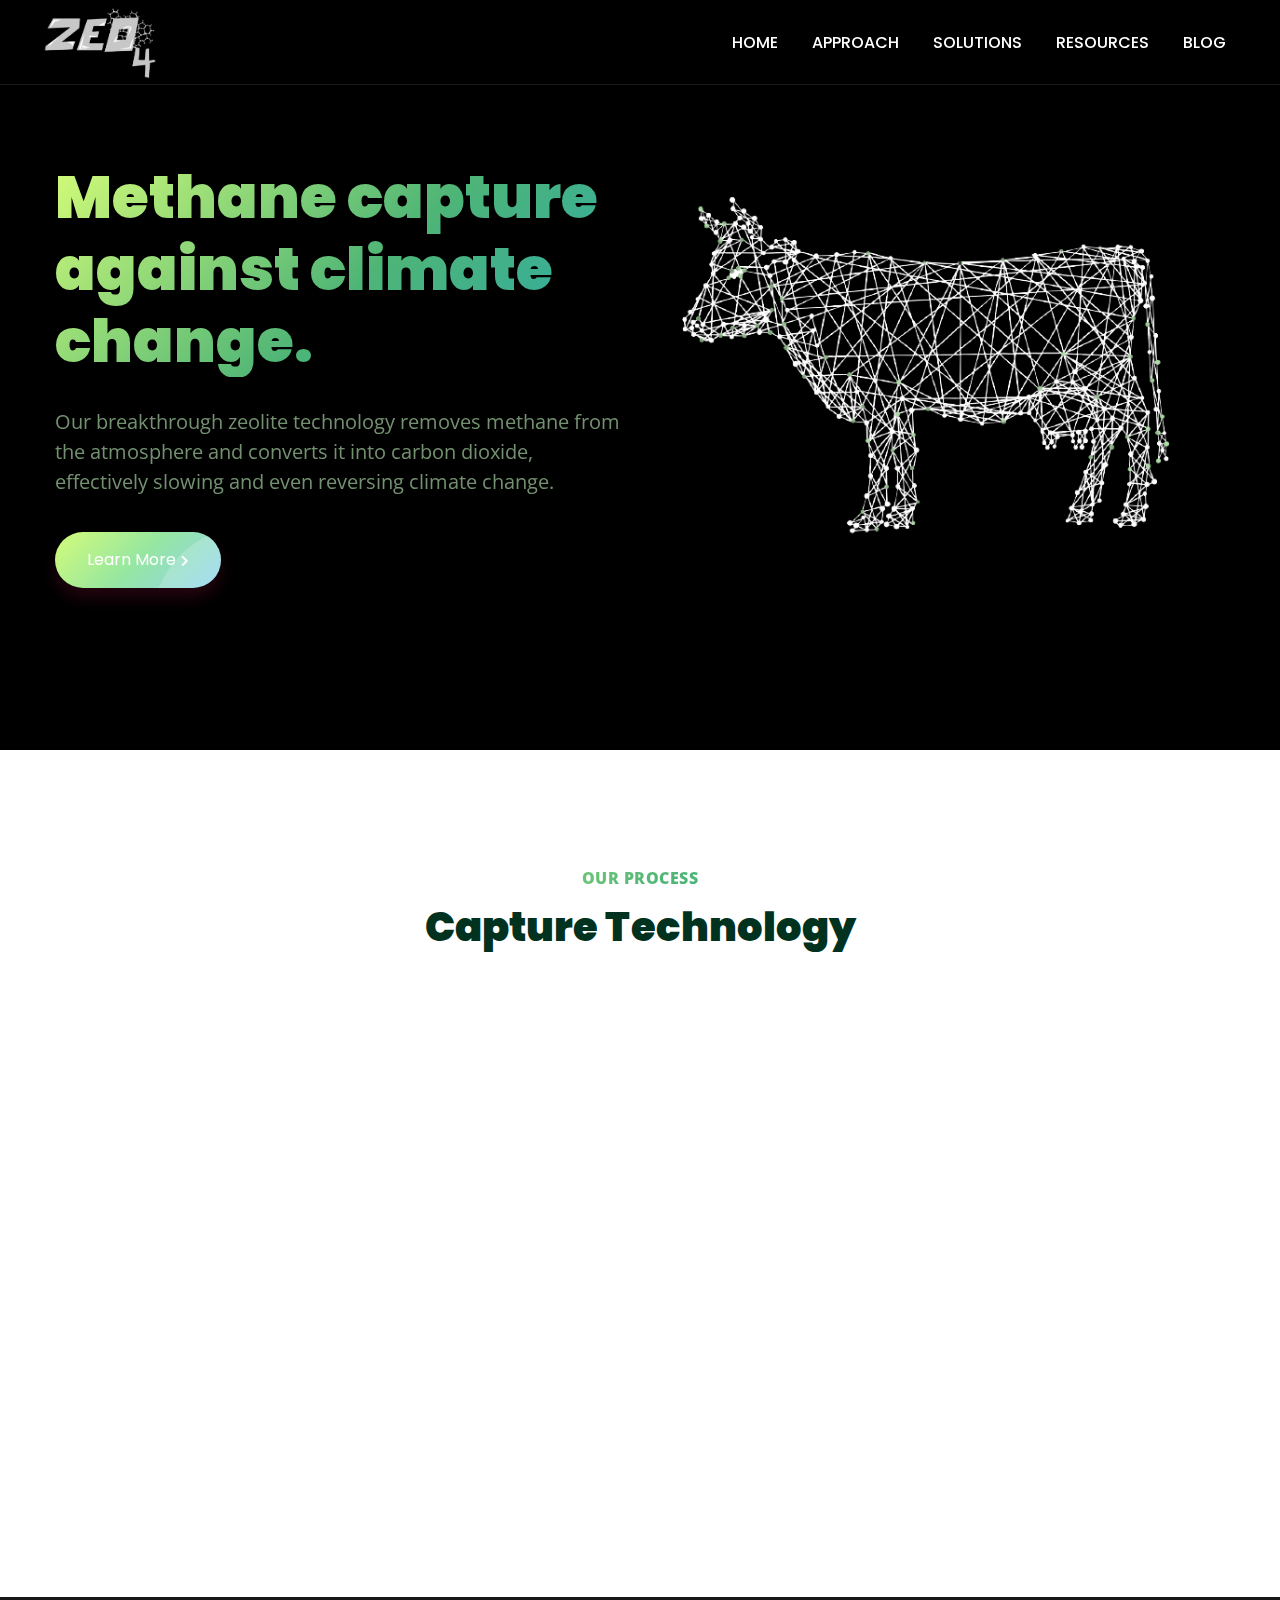
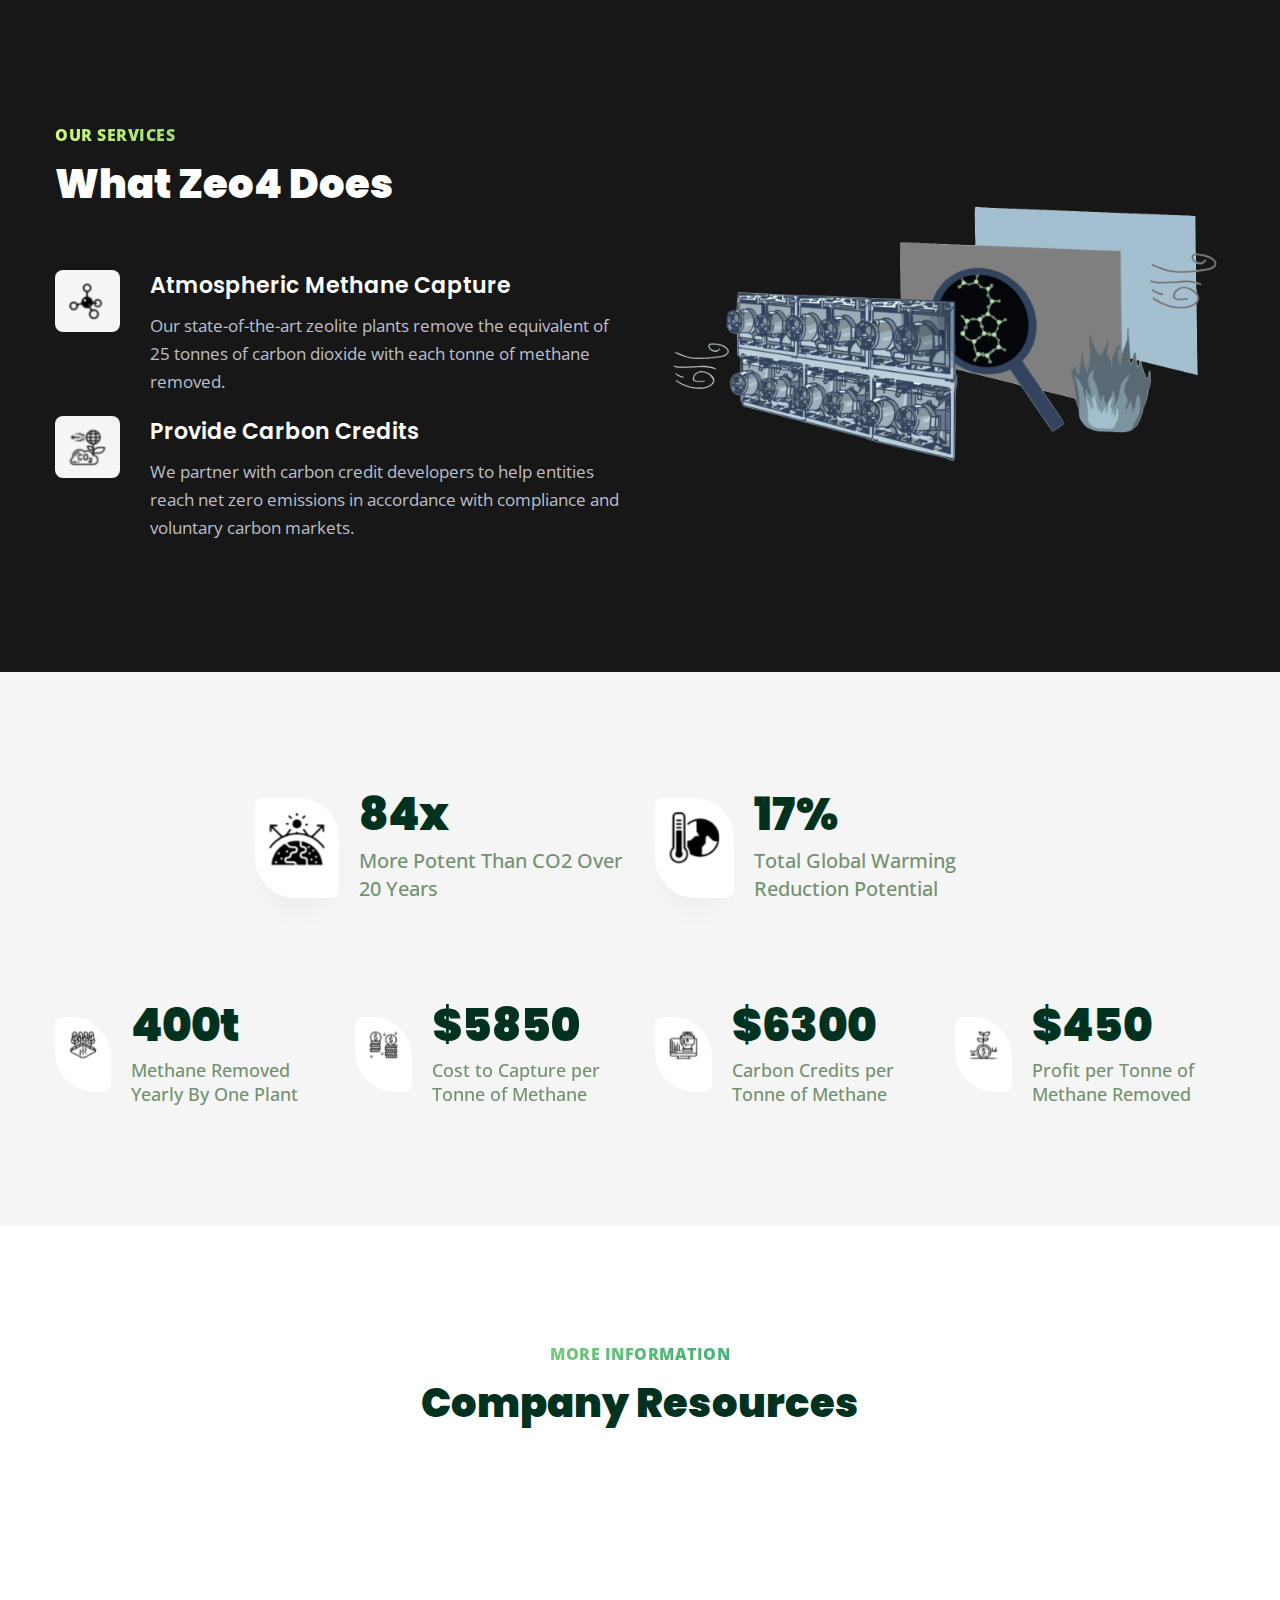
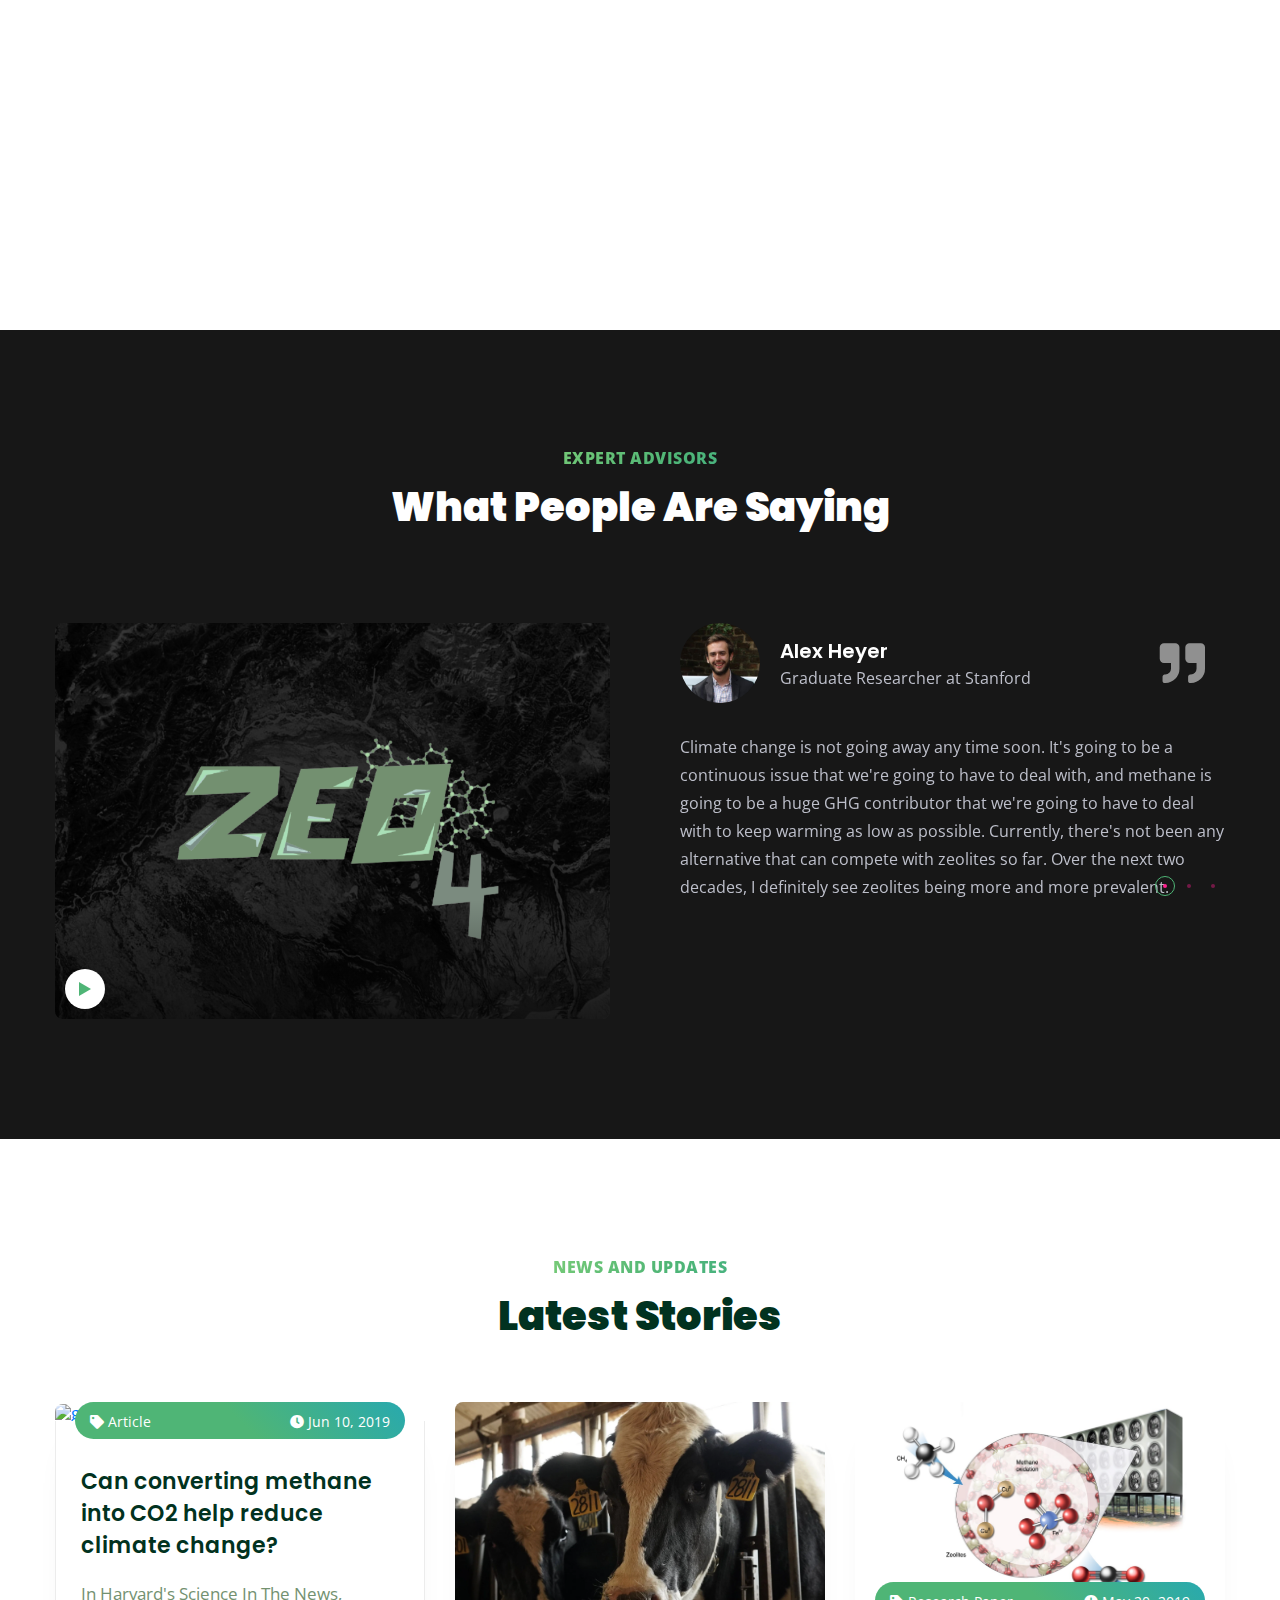
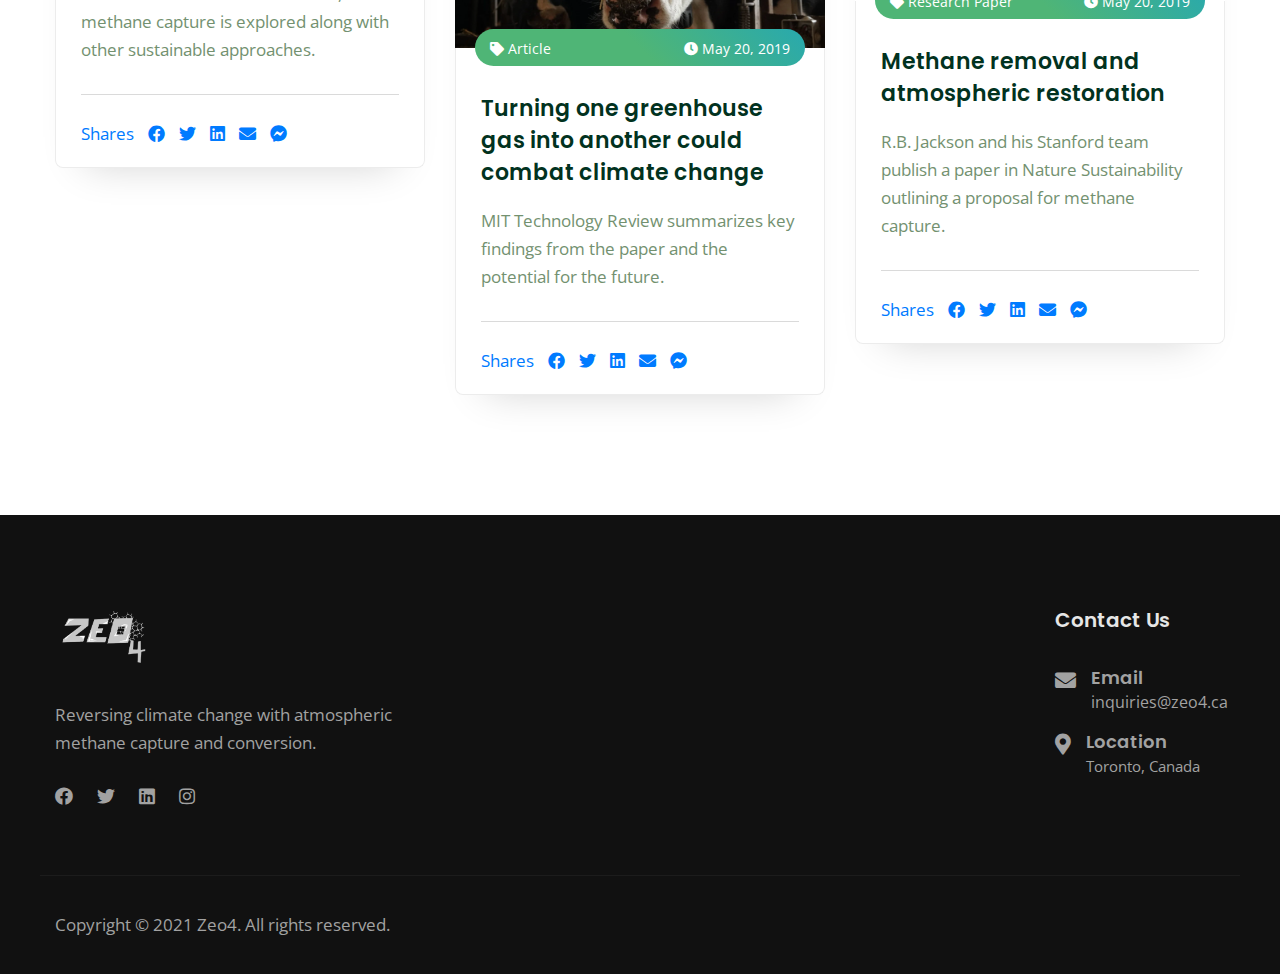
==== commit 6a196a33: "youtube links take 2" ====
--- a/index.html
+++ b/index.html
@@ -344,7 +344,7 @@
 					<div class="col-lg-4 col-sm-6 single-card-item  wow fadeInUp" data-wow-delay=".6s">
 						<div class="isotope_item h-scl-">
 							<div class="item-image h-scl-base">
-								<a href="https://youtu.be/wS3ur38bFLs/" target="_blank"><img src="images/yt-thumbnail.jpg" alt="image" class="img-fluid"/> </a>
+								<a href="https://www.youtube.com/watch?v=wS3ur38bFLs/" target="_blank"><img src="images/yt-thumbnail.jpg" alt="image" class="img-fluid"/> </a>
 							</div>
 							<div class="item-info">
 								<h4><a href="#">Video</a></h4>
@@ -371,7 +371,7 @@
 					<div class="col-lg-6">
 						<div class="video-testimonial">
 							<div class="video-review hover-scale mr15">
-								<a class="video-link" href="https://youtu.be/wS3ur38bFLs?autoplay=1&amp;rel=0" target="_blank"><img src="images/photos/cool-logo.png" alt="client" class="img-fluid">
+								<a class="video-link" href="https://www.youtube.com/watch?v=wS3ur38bFLs?autoplay=1&amp;rel=0" target="_blank"><img src="images/photos/cool-logo.png" alt="client" class="img-fluid">
 									<div class="review-vid-details">
 										<div class="-vid-ico"><span class="triangle-play2"></span></div>
 										
@@ -710,10 +710,7 @@
 <span><i class="fas fa-envelope"></i></span>
 <p>Email <span> <a href="mailto:inquiries@zeo4.ca">inquiries@zeo4.ca</a></span></p>
 </li>
-<li>
-<!-- <span><i class="fas fa-phone-alt"></i></span>
-<p>Phone <span> <a href="tel:+10000000000">+1 0000 000 000</a></span></p>
- --></li>
+
 <li>
 <span><i class="fas fa-map-marker-alt"></i></span>
 <p>Location <span> Toronto, Canada</span></p>
